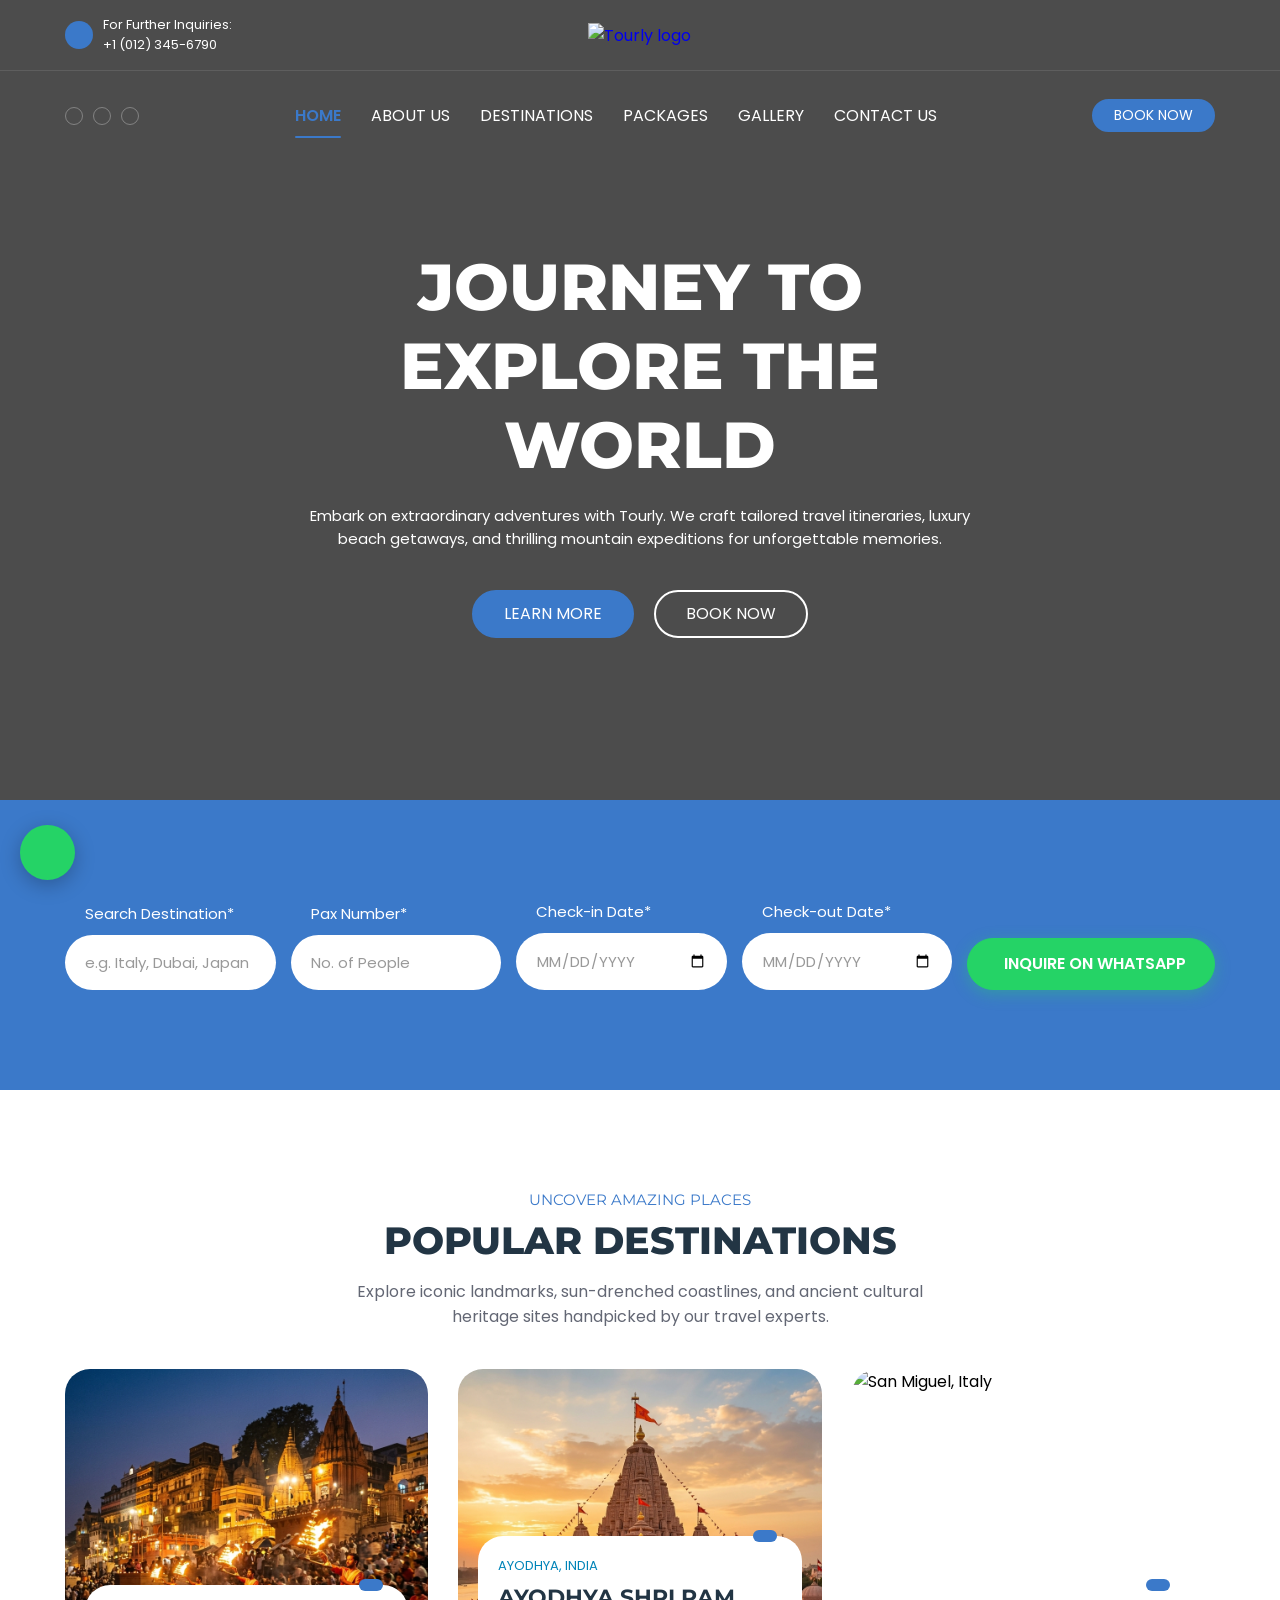
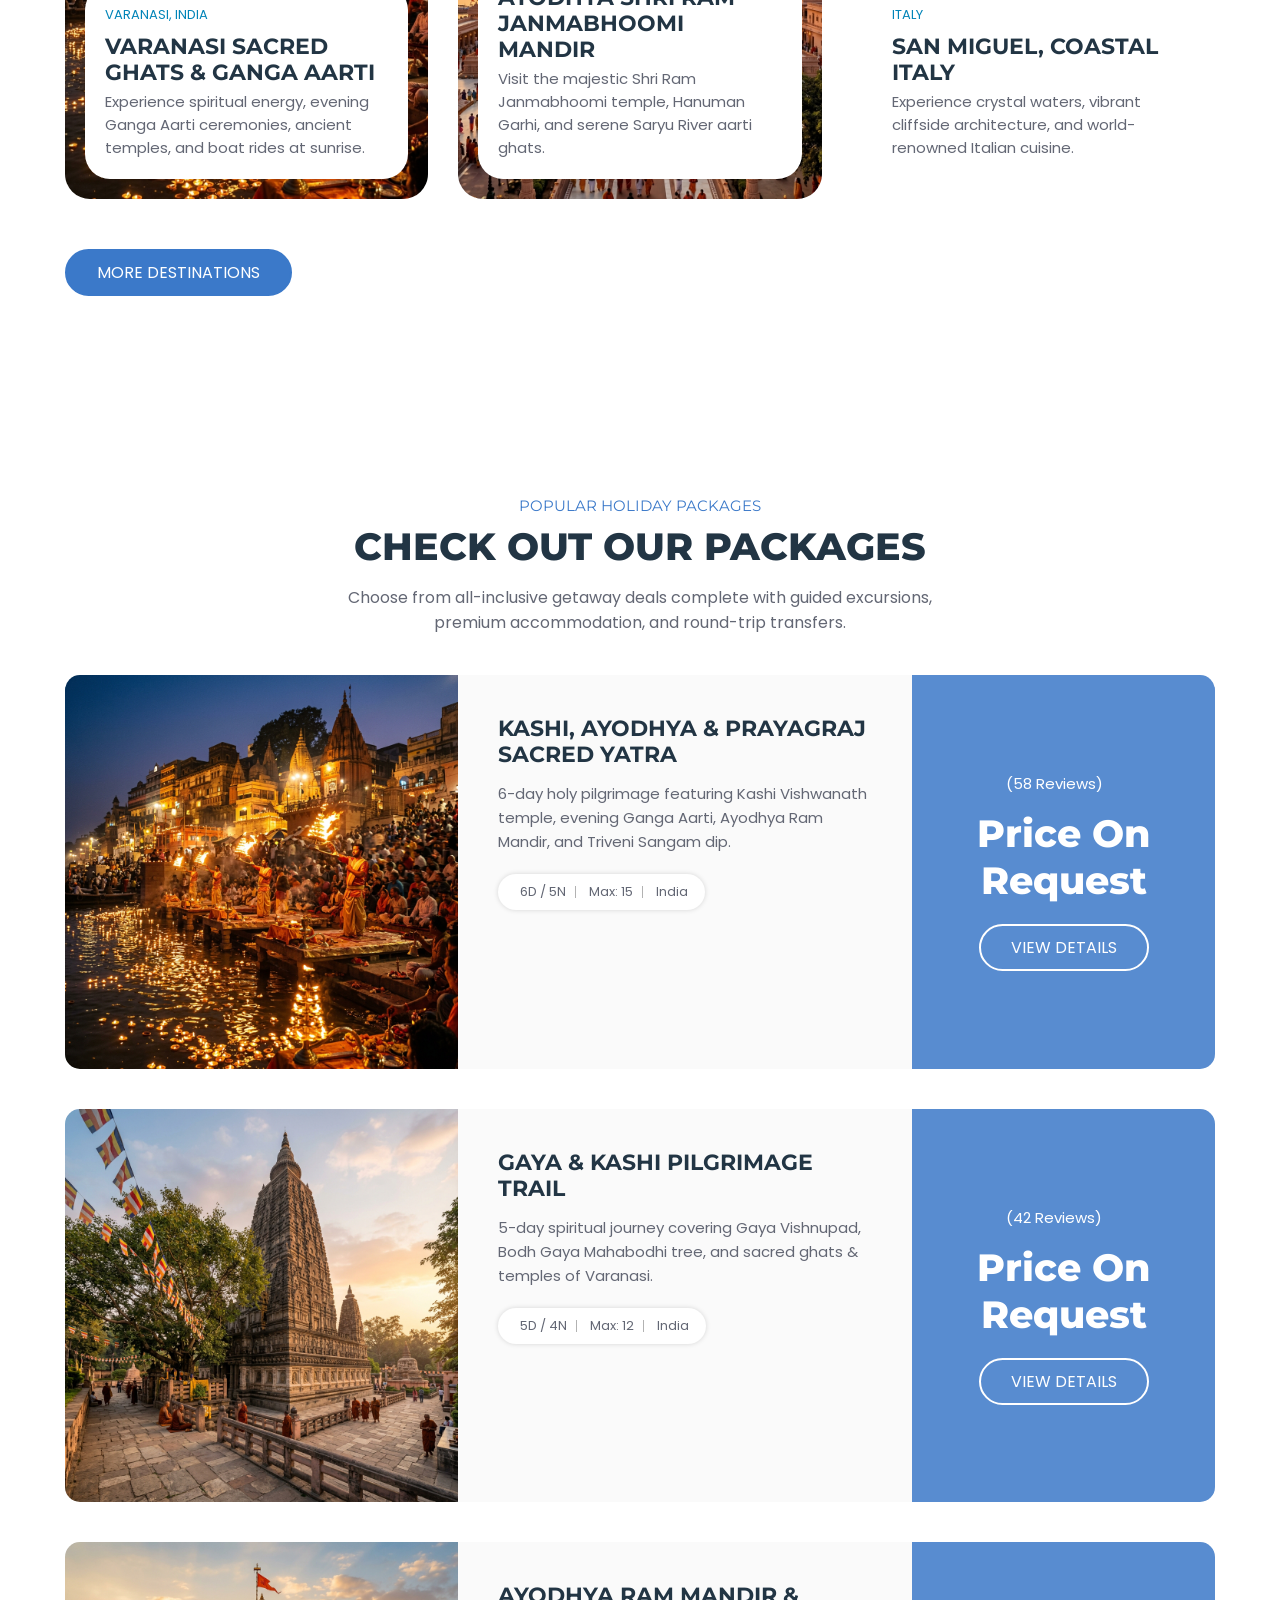
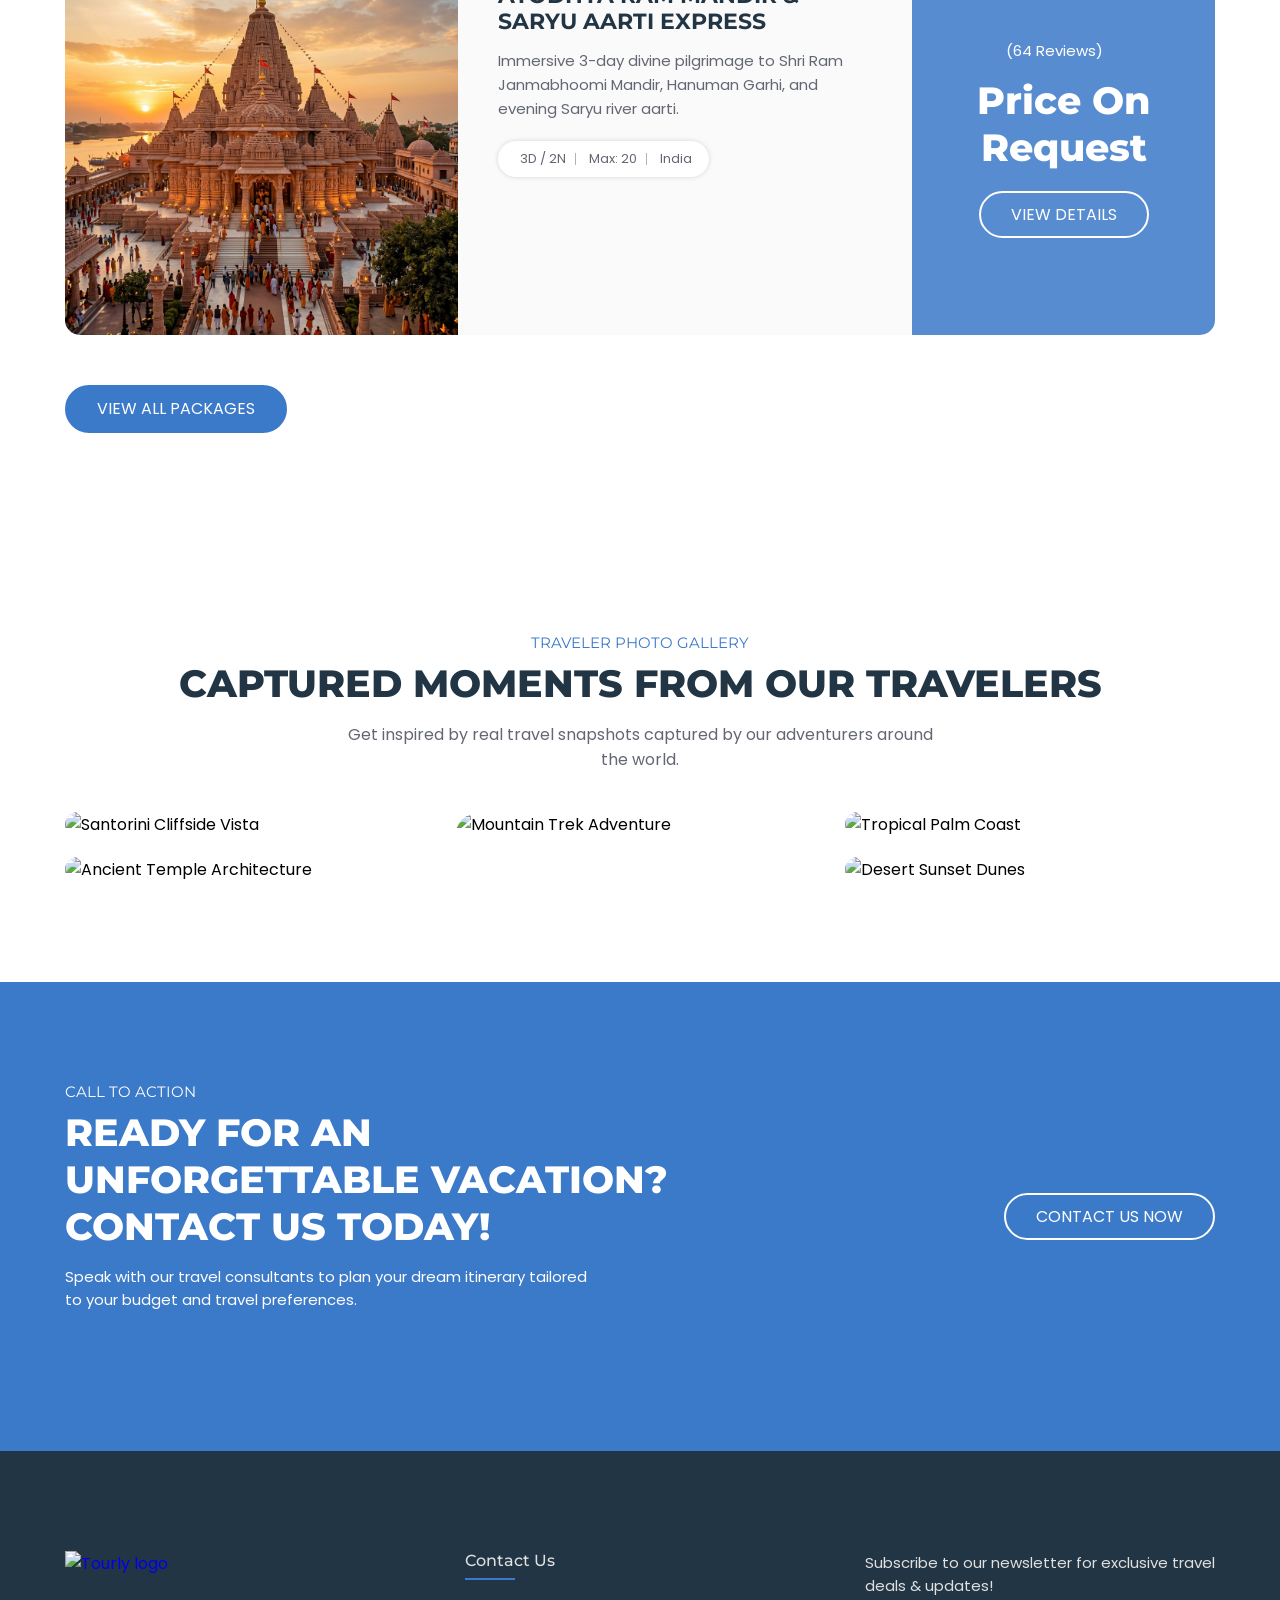
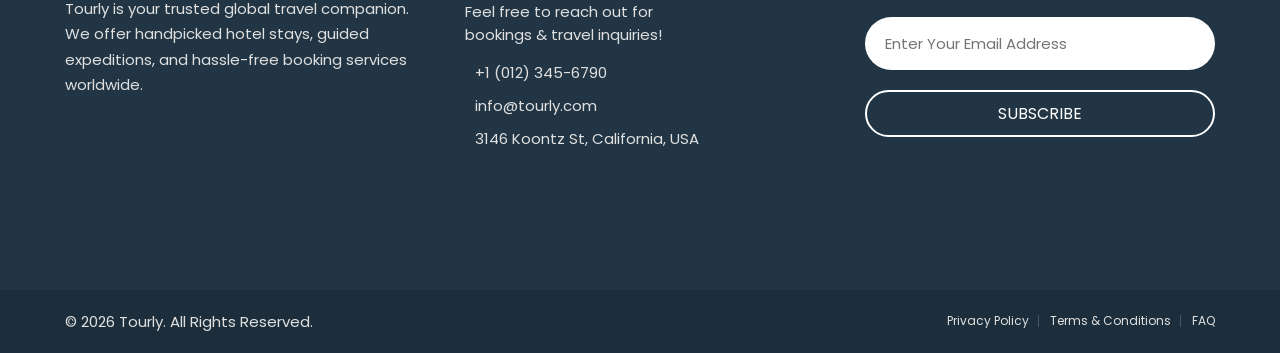
==== index.html @ 23c63a83 "Production ready Tourly web app with Indian spiritual destinations, WhatsApp inquiry routing, and re" ====
<!DOCTYPE html>
<html lang="en">

<head>
  <meta charset="UTF-8">
  <meta http-equiv="X-UA-Compatible" content="IE=edge">
  <meta name="viewport" content="width=device-width, initial-scale=1.0">
  <title>Tourly - World Class Travel Agency & Vacation Packages</title>
  <meta name="description" content="Discover breathtaking travel destinations, customized holiday packages, and unforgettable experiences with Tourly travel agency. Book your dream vacation today!">

  <!-- Favicon -->
  <link rel="shortcut icon" href="./favicon.svg" type="image/svg+xml">

  <!-- Custom CSS -->
  <link rel="stylesheet" href="./assets/css/style.css">

  <!-- Google Fonts -->
  <link rel="preconnect" href="https://fonts.googleapis.com">
  <link rel="preconnect" href="https://fonts.gstatic.com" crossorigin>
  <link href="https://fonts.googleapis.com/css2?family=Montserrat:wght@500;600;700;800&family=Poppins:wght@400;500;600;700&display=swap" rel="stylesheet">
</head>

<body id="top">

  <!-- 
    - #HEADER
  -->
  <header class="header" data-header>

    <div class="overlay" data-overlay></div>

    <div class="header-top">
      <div class="container">

        <a href="tel:+10123456790" class="helpline-box">
          <div class="icon-box">
            <ion-icon name="call-outline"></ion-icon>
          </div>
          <div class="wrapper">
            <p class="helpline-title">For Further Inquiries:</p>
            <p class="helpline-number">+1 (012) 345-6790</p>
          </div>
        </a>

        <a href="index.html" class="logo">
          <img src="./assets/images/logo.svg" alt="Tourly logo">
        </a>

        <div class="header-btn-group">
          <button class="search-btn" aria-label="Search Destinations">
            <ion-icon name="search-outline"></ion-icon>
          </button>

          <button class="nav-open-btn" aria-label="Open Navigation Menu" data-nav-open-btn>
            <ion-icon name="menu-outline"></ion-icon>
          </button>
        </div>

      </div>
    </div>

    <div class="header-bottom">
      <div class="container">

        <ul class="social-list">
          <li>
            <a href="https://facebook.com" target="_blank" rel="noopener" class="social-link" aria-label="Facebook">
              <ion-icon name="logo-facebook"></ion-icon>
            </a>
          </li>
          <li>
            <a href="https://twitter.com" target="_blank" rel="noopener" class="social-link" aria-label="Twitter">
              <ion-icon name="logo-twitter"></ion-icon>
            </a>
          </li>
          <li>
            <a href="https://youtube.com" target="_blank" rel="noopener" class="social-link" aria-label="YouTube">
              <ion-icon name="logo-youtube"></ion-icon>
            </a>
          </li>
        </ul>

        <nav class="navbar" data-navbar>

          <div class="navbar-top">
            <a href="index.html" class="logo">
              <img src="./assets/images/logo-blue.svg" alt="Tourly logo">
            </a>

            <button class="nav-close-btn" aria-label="Close Navigation Menu" data-nav-close-btn>
              <ion-icon name="close-outline"></ion-icon>
            </button>
          </div>

          <ul class="navbar-list">
            <li>
              <a href="index.html" class="navbar-link active" data-nav-link>Home</a>
            </li>
            <li>
              <a href="about.html" class="navbar-link" data-nav-link>About Us</a>
            </li>
            <li>
              <a href="destinations.html" class="navbar-link" data-nav-link>Destinations</a>
            </li>
            <li>
              <a href="packages.html" class="navbar-link" data-nav-link>Packages</a>
            </li>
            <li>
              <a href="gallery.html" class="navbar-link" data-nav-link>Gallery</a>
            </li>
            <li>
              <a href="contact.html" class="navbar-link" data-nav-link>Contact Us</a>
            </li>
          </ul>

        </nav>

        <a href="packages.html" class="btn btn-primary">Book Now</a>

      </div>
    </div>

  </header>

  <main>
    <article>

      <!-- 
        - #HERO
      -->
      <section class="hero" id="home">
        <div class="container">

          <h1 class="h1 hero-title">Journey To Explore The World</h1>

          <p class="hero-text">
            Embark on extraordinary adventures with Tourly. We craft tailored travel itineraries, luxury beach getaways, and thrilling mountain expeditions for unforgettable memories.
          </p>

          <div class="btn-group">
            <a href="about.html" class="btn btn-primary">Learn More</a>
            <a href="packages.html" class="btn btn-secondary">Book Now</a>
          </div>

        </div>
      </section>

      <!-- 
        - #TOUR SEARCH
      -->
      <section class="tour-search">
        <div class="container">

          <form action="#" class="tour-search-form">

            <div class="input-wrapper">
              <label for="destination" class="input-label">Search Destination*</label>
              <input type="text" name="destination" id="destination" required placeholder="e.g. Italy, Dubai, Japan" class="input-field">
            </div>

            <div class="input-wrapper">
              <label for="people" class="input-label">Pax Number*</label>
              <input type="number" name="people" id="people" min="1" max="50" required placeholder="No. of People" class="input-field">
            </div>

            <div class="input-wrapper">
              <label for="checkin" class="input-label">Check-in Date*</label>
              <input type="date" name="checkin" id="checkin" required class="input-field">
            </div>

            <div class="input-wrapper">
              <label for="checkout" class="input-label">Check-out Date*</label>
              <input type="date" name="checkout" id="checkout" required class="input-field">
            </div>

            <button type="submit" class="btn btn-whatsapp"><ion-icon name="logo-whatsapp"></ion-icon> Inquire On WhatsApp</button>

          </form>

        </div>
      </section>

      <!-- 
        - #POPULAR DESTINATIONS
      -->
      <section class="popular" id="destination">
        <div class="container">

          <p class="section-subtitle">Uncover Amazing Places</p>

          <h2 class="h2 section-title">Popular Destinations</h2>

          <p class="section-text">
            Explore iconic landmarks, sun-drenched coastlines, and ancient cultural heritage sites handpicked by our travel experts.
          </p>

          <ul class="popular-list">

            <li>
              <div class="popular-card">
                <figure class="card-img">
                  <img src="./assets/images/varanasi.jpg" alt="Varanasi Sacred Ghats, India" loading="lazy">
                </figure>

                <div class="card-content">
                  <div class="card-rating">
                    <ion-icon name="star"></ion-icon>
                    <ion-icon name="star"></ion-icon>
                    <ion-icon name="star"></ion-icon>
                    <ion-icon name="star"></ion-icon>
                    <ion-icon name="star"></ion-icon>
                  </div>

                  <p class="card-subtitle">
                    <a href="destination-detail.html?id=varanasi">Varanasi, India</a>
                  </p>

                  <h3 class="h3 card-title">
                    <a href="destination-detail.html?id=varanasi">Varanasi Sacred Ghats & Ganga Aarti</a>
                  </h3>

                  <p class="card-text">
                    Experience spiritual energy, evening Ganga Aarti ceremonies, ancient temples, and boat rides at sunrise.
                  </p>
                </div>
              </div>
            </li>

            <li>
              <div class="popular-card">
                <figure class="card-img">
                  <img src="./assets/images/ayodhya.jpg" alt="Shri Ram Mandir, Ayodhya" loading="lazy">
                </figure>

                <div class="card-content">
                  <div class="card-rating">
                    <ion-icon name="star"></ion-icon>
                    <ion-icon name="star"></ion-icon>
                    <ion-icon name="star"></ion-icon>
                    <ion-icon name="star"></ion-icon>
                    <ion-icon name="star"></ion-icon>
                  </div>

                  <p class="card-subtitle">
                    <a href="destination-detail.html?id=ayodhya">Ayodhya, India</a>
                  </p>

                  <h3 class="h3 card-title">
                    <a href="destination-detail.html?id=ayodhya">Ayodhya Shri Ram Janmabhoomi Mandir</a>
                  </h3>

                  <p class="card-text">
                    Visit the majestic Shri Ram Janmabhoomi temple, Hanuman Garhi, and serene Saryu River aarti ghats.
                  </p>
                </div>
              </div>
            </li>

            <li>
              <div class="popular-card">
                <figure class="card-img">
                  <img src="./assets/images/popular-1.jpg" alt="San Miguel, Italy" loading="lazy">
                </figure>

                <div class="card-content">
                  <div class="card-rating">
                    <ion-icon name="star"></ion-icon>
                    <ion-icon name="star"></ion-icon>
                    <ion-icon name="star"></ion-icon>
                    <ion-icon name="star"></ion-icon>
                    <ion-icon name="star"></ion-icon>
                  </div>

                  <p class="card-subtitle">
                    <a href="destination-detail.html?id=san-miguel">Italy</a>
                  </p>

                  <h3 class="h3 card-title">
                    <a href="destination-detail.html?id=san-miguel">San Miguel, Coastal Italy</a>
                  </h3>

                  <p class="card-text">
                    Experience crystal waters, vibrant cliffside architecture, and world-renowned Italian cuisine.
                  </p>
                </div>
              </div>
            </li>

          </ul>

          <a href="destinations.html" class="btn btn-primary">More Destinations</a>

        </div>
      </section>

      <!-- 
        - #PACKAGE
      -->
      <section class="package" id="package">
        <div class="container">

          <p class="section-subtitle">Popular Holiday Packages</p>

          <h2 class="h2 section-title">Check Out Our Packages</h2>

          <p class="section-text">
            Choose from all-inclusive getaway deals complete with guided excursions, premium accommodation, and round-trip transfers.
          </p>

          <ul class="package-list">

            <!-- Spiritual Package 1 -->
            <li>
              <div class="package-card">

                <figure class="card-banner">
                  <img src="./assets/images/varanasi.jpg" alt="Kashi Ayodhya Prayagraj Sacred Yatra" loading="lazy">
                </figure>

                <div class="card-content">
                  <h3 class="h3 card-title"><a href="package-detail.html?id=kashi-ayodhya-yatra" style="color:inherit;">Kashi, Ayodhya & Prayagraj Sacred Yatra</a></h3>

                  <p class="card-text">
                    6-day holy pilgrimage featuring Kashi Vishwanath temple, evening Ganga Aarti, Ayodhya Ram Mandir, and Triveni Sangam dip.
                  </p>

                  <ul class="card-meta-list">
                    <li class="card-meta-item">
                      <div class="meta-box">
                        <ion-icon name="time-outline"></ion-icon>
                        <p class="text">6D / 5N</p>
                      </div>
                    </li>

                    <li class="card-meta-item">
                      <div class="meta-box">
                        <ion-icon name="people-outline"></ion-icon>
                        <p class="text">Max: 15</p>
                      </div>
                    </li>

                    <li class="card-meta-item">
                      <div class="meta-box">
                        <ion-icon name="location-outline"></ion-icon>
                        <p class="text">India</p>
                      </div>
                    </li>
                  </ul>
                </div>

                <div class="card-price">
                  <div class="wrapper">
                    <p class="reviews">(58 Reviews)</p>
                    <div class="card-rating">
                      <ion-icon name="star"></ion-icon>
                      <ion-icon name="star"></ion-icon>
                      <ion-icon name="star"></ion-icon>
                      <ion-icon name="star"></ion-icon>
                      <ion-icon name="star"></ion-icon>
                    </div>
                  </div>

                  <p class="price">
                    Price On Request
                  </p>

                  <a href="package-detail.html?id=kashi-ayodhya-yatra" class="btn btn-secondary">View Details</a>
                </div>

              </div>
            </li>

            <!-- Spiritual Package 2 -->
            <li>
              <div class="package-card">

                <figure class="card-banner">
                  <img src="./assets/images/gaya.jpg" alt="Gaya & Kashi Pilgrimage" loading="lazy">
                </figure>

                <div class="card-content">
                  <h3 class="h3 card-title"><a href="package-detail.html?id=gaya-varanasi-circuit" style="color:inherit;">Gaya & Kashi Pilgrimage Trail</a></h3>

                  <p class="card-text">
                    5-day spiritual journey covering Gaya Vishnupad, Bodh Gaya Mahabodhi tree, and sacred ghats & temples of Varanasi.
                  </p>

                  <ul class="card-meta-list">
                    <li class="card-meta-item">
                      <div class="meta-box">
                        <ion-icon name="time-outline"></ion-icon>
                        <p class="text">5D / 4N</p>
                      </div>
                    </li>

                    <li class="card-meta-item">
                      <div class="meta-box">
                        <ion-icon name="people-outline"></ion-icon>
                        <p class="text">Max: 12</p>
                      </div>
                    </li>

                    <li class="card-meta-item">
                      <div class="meta-box">
                        <ion-icon name="location-outline"></ion-icon>
                        <p class="text">India</p>
                      </div>
                    </li>
                  </ul>
                </div>

                <div class="card-price">
                  <div class="wrapper">
                    <p class="reviews">(42 Reviews)</p>
                    <div class="card-rating">
                      <ion-icon name="star"></ion-icon>
                      <ion-icon name="star"></ion-icon>
                      <ion-icon name="star"></ion-icon>
                      <ion-icon name="star"></ion-icon>
                      <ion-icon name="star"></ion-icon>
                    </div>
                  </div>

                  <p class="price">
                    Price On Request
                  </p>

                  <a href="package-detail.html?id=gaya-varanasi-circuit" class="btn btn-secondary">View Details</a>
                </div>

              </div>
            </li>

            <!-- Spiritual Package 3 -->
            <li>
              <div class="package-card">

                <figure class="card-banner">
                  <img src="./assets/images/ayodhya.jpg" alt="Ayodhya Ram Mandir Express" loading="lazy">
                </figure>

                <div class="card-content">
                  <h3 class="h3 card-title"><a href="package-detail.html?id=ayodhya-darshan" style="color:inherit;">Ayodhya Ram Mandir & Saryu Aarti Express</a></h3>

                  <p class="card-text">
                    Immersive 3-day divine pilgrimage to Shri Ram Janmabhoomi Mandir, Hanuman Garhi, and evening Saryu river aarti.
                  </p>

                  <ul class="card-meta-list">
                    <li class="card-meta-item">
                      <div class="meta-box">
                        <ion-icon name="time-outline"></ion-icon>
                        <p class="text">3D / 2N</p>
                      </div>
                    </li>

                    <li class="card-meta-item">
                      <div class="meta-box">
                        <ion-icon name="people-outline"></ion-icon>
                        <p class="text">Max: 20</p>
                      </div>
                    </li>

                    <li class="card-meta-item">
                      <div class="meta-box">
                        <ion-icon name="location-outline"></ion-icon>
                        <p class="text">India</p>
                      </div>
                    </li>
                  </ul>
                </div>

                <div class="card-price">
                  <div class="wrapper">
                    <p class="reviews">(64 Reviews)</p>
                    <div class="card-rating">
                      <ion-icon name="star"></ion-icon>
                      <ion-icon name="star"></ion-icon>
                      <ion-icon name="star"></ion-icon>
                      <ion-icon name="star"></ion-icon>
                      <ion-icon name="star"></ion-icon>
                    </div>
                  </div>

                  <p class="price">
                    Price On Request
                  </p>

                  <a href="package-detail.html?id=ayodhya-darshan" class="btn btn-secondary">View Details</a>
                </div>

              </div>
            </li>

          </ul>

          <a href="packages.html" class="btn btn-primary">View All Packages</a>

        </div>
      </section>

      <!-- 
        - #GALLERY PREVIEW
      -->
      <section class="gallery" id="gallery">
        <div class="container">

          <p class="section-subtitle">Traveler Photo Gallery</p>

          <h2 class="h2 section-title">Captured Moments From Our Travelers</h2>

          <p class="section-text">
            Get inspired by real travel snapshots captured by our adventurers around the world.
          </p>

          <ul class="gallery-list">
            <li class="gallery-item">
              <figure class="gallery-image">
                <img src="./assets/images/gallery-1.jpg" alt="Santorini Cliffside Vista">
              </figure>
            </li>

            <li class="gallery-item">
              <figure class="gallery-image">
                <img src="./assets/images/gallery-2.jpg" alt="Tropical Palm Coast">
              </figure>
            </li>

            <li class="gallery-item">
              <figure class="gallery-image">
                <img src="./assets/images/gallery-3.jpg" alt="Mountain Trek Adventure">
              </figure>
            </li>

            <li class="gallery-item">
              <figure class="gallery-image">
                <img src="./assets/images/gallery-4.jpg" alt="Ancient Temple Architecture">
              </figure>
            </li>

            <li class="gallery-item">
              <figure class="gallery-image">
                <img src="./assets/images/gallery-5.jpg" alt="Desert Sunset Dunes">
              </figure>
            </li>
          </ul>

        </div>
      </section>

      <!-- 
        - #CTA
      -->
      <section class="cta" id="contact">
        <div class="container">

          <div class="cta-content">
            <p class="section-subtitle">Call To Action</p>

            <h2 class="h2 section-title">Ready For An Unforgettable Vacation? Contact Us Today!</h2>

            <p class="section-text">
              Speak with our travel consultants to plan your dream itinerary tailored to your budget and travel preferences.
            </p>
          </div>

          <a href="contact.html" class="btn btn-secondary">Contact Us Now</a>

        </div>
      </section>

    </article>
  </main>

  <!-- 
    - #FOOTER
  -->
  <footer class="footer">

    <div class="footer-top">
      <div class="container">

        <div class="footer-brand">
          <a href="index.html" class="logo">
            <img src="./assets/images/logo.svg" alt="Tourly logo">
          </a>

          <p class="footer-text">
            Tourly is your trusted global travel companion. We offer handpicked hotel stays, guided expeditions, and hassle-free booking services worldwide.
          </p>
        </div>

        <div class="footer-contact">
          <h4 class="contact-title">Contact Us</h4>

          <p class="contact-text">
            Feel free to reach out for bookings & travel inquiries!
          </p>

          <ul>
            <li class="contact-item">
              <ion-icon name="call-outline"></ion-icon>
              <a href="tel:+10123456790" class="contact-link">+1 (012) 345-6790</a>
            </li>

            <li class="contact-item">
              <ion-icon name="mail-outline"></ion-icon>
              <a href="mailto:info@tourly.com" class="contact-link">info@tourly.com</a>
            </li>

            <li class="contact-item">
              <ion-icon name="location-outline"></ion-icon>
              <address>3146 Koontz St, California, USA</address>
            </li>
          </ul>
        </div>

        <div class="footer-form">
          <p class="form-text">
            Subscribe to our newsletter for exclusive travel deals & updates!
          </p>

          <form action="#" class="form-wrapper">
            <input type="email" name="email" class="input-field" placeholder="Enter Your Email Address" required>
            <button type="submit" class="btn btn-secondary">Subscribe</button>
          </form>
        </div>

      </div>
    </div>

    <div class="footer-bottom">
      <div class="container">

        <p class="copyright">
          &copy; 2026 <a href="index.html">Tourly</a>. All Rights Reserved.
        </p>

        <ul class="footer-bottom-list">
          <li>
            <a href="#" class="footer-bottom-link">Privacy Policy</a>
          </li>
          <li>
            <a href="#" class="footer-bottom-link">Terms & Conditions</a>
          </li>
          <li>
            <a href="contact.html" class="footer-bottom-link">FAQ</a>
          </li>
        </ul>

      </div>
    </div>

  </footer>

  <!-- Search Modal -->
  <div class="search-modal" data-search-modal>
    <div class="search-modal-box">
      <span class="search-modal-close" data-search-close>&times;</span>
      <h3 class="h3" style="color: var(--gunmetal);">Search Destinations & Packages</h3>
      <form action="destinations.html" class="search-modal-form">
        <input type="text" placeholder="Search by city, country, or attraction..." required>
        <button type="submit" class="btn btn-primary">Search</button>
      </form>
    </div>
  </div>

  <!-- Go To Top Button -->
  <a href="#top" class="go-top" data-go-top aria-label="Go to top">
    <ion-icon name="chevron-up-outline"></ion-icon>
  </a>

  <!-- Floating WhatsApp Button -->
  <a href="https://wa.me/10123456790?text=Hello%20Tourly,%20I%20have%20an%20inquiry!" target="_blank" class="whatsapp-float" aria-label="Chat on WhatsApp">
    <ion-icon name="logo-whatsapp"></ion-icon>
  </a>

  <!-- Custom JS -->
  <script src="./assets/js/script.js"></script>

  <!-- Ionicons -->
  <script type="module" src="https://unpkg.com/ionicons@5.5.2/dist/ionicons/ionicons.esm.js"></script>
  <script nomodule src="https://unpkg.com/ionicons@5.5.2/dist/ionicons/ionicons.js"></script>

</body>

</html>
---- assets/css/style.css ----
/*-----------------------------------*\
 * #style.css
\*-----------------------------------*/

/**
 * copyright 2022 codewithsadee
 */





/*-----------------------------------*\
 * #CUSTOM PROPERTY
\*-----------------------------------*/

:root {

  /**
   * colors
   */

  --united-nations-blue: hsl(214, 56%, 58%);
  --bright-navy-blue: hsl(214, 57%, 51%);
  --spanish-gray: hsl(0, 0%, 60%);
  --black-coral: hsl(225, 8%, 42%);
  --oxford-blue: hsl(208, 97%, 12%);
  --yale-blue: hsl(214, 72%, 33%);
  --blue-ncs: hsl(197, 100%, 36%);
  --gunmetal: hsl(206, 34%, 20%);
  --gainsboro: hsl(0, 0%, 88%);
  --cultured: hsl(0, 0%, 98%);
  --white: hsl(0, 0%, 100%);
  --black: hsl(0, 0%, 0%);
  --onyx: hsl(0, 0%, 25%);
  --jet: hsl(0, 0%, 20%);

  /**
   * typography
   */

  --ff-poppins: "Poppins", sans-serif;
  --ff-montserrat: "Montserrat", sans-serif;

  --fs-1: calc(20px + 3.5vw);
  --fs-2: calc(18px + 1.6vw);
  --fs-3: calc(16px + 0.45vw);
  --fs-4: 15px;
  --fs-5: 14px;
  --fs-6: 13px;
  --fs-7: 12px;
  --fs-8: 11px;

  --fw-500: 500;
  --fw-600: 600;
  --fw-700: 700;
  --fw-800: 800;

  /**
   * transition
   */

  --transition: 0.25s ease-in-out;

  /**
   * spacing
   */

  --section-padding: 60px;

  /**
   * border-radius
   */

  --radius-15: 15px;
  --radius-25: 25px;

}





/*-----------------------------------*\
 * #RESET
\*-----------------------------------*/

*, *::before, *::after {
  margin: 0;
  padding: 0;
  box-sizing: border-box;
}

li { list-style: none; }

a { text-decoration: none; }

a,
img,
span,
input,
label,
button,
ion-icon { display: block; }

input,
button {
  background: none;
  border: none;
  font: inherit;
}

button { cursor: pointer; }

input { width: 100%; }

ion-icon { pointer-events: none; }

html {
  font-family: var(--ff-poppins);
  scroll-behavior: smooth;
}

body { background: var(--white); }





/*-----------------------------------*\
 * #REUSED STYLE
\*-----------------------------------*/

.container { padding-inline: 15px; }

.btn {
  color: var(--white);
  text-transform: uppercase;
  font-size: var(--fs-5);
  border-radius: 100px;
  padding: var(--padding, 10px 22px);
  border: var(--border-width, 2px) solid transparent;
  transition: var(--transition);
  display: inline-flex;
  align-items: center;
  justify-content: center;
  gap: 8px;
  white-space: nowrap;
  text-align: center;
  line-height: 1.2;
}

.btn ion-icon {
  font-size: 1.25em;
  flex-shrink: 0;
}

.btn-primary {
  background: var(--bright-navy-blue);
  border-color: var(--bright-navy-blue);
}

.btn-primary:is(:hover, :focus) {
  background: var(--yale-blue);
  border-color: var(--yale-blue);
}

.btn-secondary { border-color: var(--white); }

.btn-secondary:is(:hover, :focus) { background: hsla(0, 0%, 100%, 0.1); }

.h1,
.h2,
.h3 {
  font-weight: var(--fw-800);
  font-family: var(--ff-montserrat);
  text-transform: uppercase;
}

.h1 {
  color: var(--white);
  font-size: var(--fs-1);
}

.h2,
.h3 { color: var(--gunmetal); }

.h2 { font-size: var(--fs-2); }

.h3 {
  font-size: var(--fs-3);
  font-weight: var(--fw-700);
}

.section-subtitle {
  color: var(--bright-navy-blue);
  font-size: var(--fs-5);
  text-transform: uppercase;
  font-family: var(--ff-montserrat);
  margin-bottom: 8px;
}

.section-title { margin-bottom: 15px; }

.section-text {
  color: var(--black-coral);
  margin-bottom: 30px;
}

.card-text {
  color: var(--black-coral);
  font-size: var(--fs-5);
}





/*-----------------------------------*\
 * #HEADER
\*-----------------------------------*/

.header {
  position: absolute;
  top: 0;
  left: 0;
  width: 100%;
  padding-top: 61px;
  z-index: 4;
}

.header-top {
  position: absolute;
  top: 0;
  left: 0;
  width: 100%;
  transition: var(--transition);
  border-bottom: 1px solid hsla(0, 0%, 100%, 0.1);
  padding-block: 15px;
  z-index: 1;
}

.header.active .header-top {
  position: fixed;
  background: var(--gunmetal);
}

.header-top .container {
  display: grid;
  grid-template-columns: repeat(3, 1fr);
  justify-items: flex-start;
  align-items: center;
}

.helpline-box .wrapper { display: none; }

.helpline-box .icon-box {
  background: var(--bright-navy-blue);
  padding: 6px;
  border-radius: 50%;
  color: var(--white);
}

.helpline-box .icon-box ion-icon { --ionicon-stroke-width: 40px; }

.header-top .logo { margin-inline: auto; }

.header-top .logo img { max-width: 100px; }

.header-btn-group {
  justify-self: flex-end;
  display: flex;
  align-items: center;
  gap: 10px;
  color: var(--white);
}

.search-btn,
.nav-open-btn {
  font-size: 30px;
  color: inherit;
}

.search-btn { font-size: 20px; }

.header-bottom { border-bottom: 1px solid hsla(0, 0%, 100%, 0.1); }

.header-bottom .container {
  display: flex;
  justify-content: space-between;
  align-items: center;
  padding-block: 15px;
}

.social-list {
  display: flex;
  align-items: center;
  gap: 5px;
}

.social-link {
  color: var(--white);
  padding: 8px;
  border: 1px solid hsla(0, 0%, 100%, 0.3);
  border-radius: 50%;
  font-size: 15px;
  transition: var(--transition);
}

.social-link:is(:hover, :focus) { background: hsla(0, 0%, 100%, 0.2); }

.header .btn { --padding: 4px 20px; }

.header .navbar {
  position: fixed;
  top: 0;
  right: -300px;
  width: 100%;
  max-width: 300px;
  height: 100%;
  background: var(--white);
  visibility: hidden;
  pointer-events: none;
  transition: 0.15s ease-in;
  z-index: 3;
}

.navbar.active {
  right: 0;
  visibility: visible;
  pointer-events: all;
  transition: 0.25s ease-out;
}

.navbar-top {
  display: flex;
  justify-content: space-between;
  align-items: center;
  padding: 40px 15px;
}

.navbar-top .logo img { width: 150px; }

.nav-close-btn {
  font-size: 20px;
  color: var(--bright-navy-blue);
}

.nav-close-btn ion-icon { --ionicon-stroke-width: 80px; }

.navbar-list { border-top: 1px solid hsla(0, 0%, 0%, 0.1); }

.navbar-list li { border-bottom: 1px solid hsla(0, 0%, 0%, 0.1); }

.navbar-link {
  padding: 15px 20px;
  color: var(--jet);
  font-weight: var(--fw-500);
  font-size: var(--fs-4);
  transition: var(--transition);
  text-transform: capitalize;
}

.navbar-link:is(:hover, :focus) { color: var(--bright-navy-blue); }

.overlay {
  position: fixed;
  inset: 0;
  background: var(--black);
  opacity: 0;
  pointer-events: none;
  z-index: 2;
  transition: var(--transition);
}

.overlay.active {
  opacity: 0.7;
  pointer-events: all;
}





/*-----------------------------------*\
 * #HERO
\*-----------------------------------*/

.hero {
  background-image: url("../images/hero-banner.jpg");
  background-repeat: no-repeat;
  background-size: cover;
  background-position: center;
  background-color: hsla(0, 0%, 0%, 0.7);
  background-blend-mode: overlay;
  display: grid;
  place-items: center;
  min-height: 600px;
  text-align: center;
  padding-top: 125px;
}

.hero-title { margin-bottom: 20px; }

.hero-text {
  color: var(--white);
  font-size: var(--fs-5);
  margin-bottom: 40px;
}

.btn-group {
  display: flex;
  flex-wrap: wrap;
  justify-content: center;
  align-items: center;
  gap: 10px;
}





/*-----------------------------------*\
 * #TOUR SEARCH
\*-----------------------------------*/

.tour-search {
  background: var(--bright-navy-blue);
  padding-block: var(--section-padding);
}

.tour-search-form .input-label {
  color: var(--white);
  font-size: var(--fs-4);
  margin-left: 20px;
  margin-bottom: 10px;
}

.tour-search-form .input-field {
  background: var(--white);
  padding: 10px 15px;
  font-size: var(--fs-5);
  border-radius: 50px;
}

.tour-search-form .input-field::placeholder { color: var(--spanish-gray); }

.tour-search-form .input-field::-webkit-datetime-edit {
  color: var(--spanish-gray);
  text-transform: uppercase;
}

.tour-search-form .input-wrapper { margin-bottom: 15px; }

.tour-search .btn {
  width: 100%;
  --border-width: 1px;
  font-weight: var(--fw-600);
  margin-top: 25px;
  height: 50px;
  white-space: nowrap;
}





/*-----------------------------------*\
 * #POPULAR
\*-----------------------------------*/

.popular { padding-block: var(--section-padding); }

.popular-list,
.popular-list > li:not(:last-child) { margin-bottom: 30px; }

.popular-card {
  position: relative;
  overflow: hidden;
  border-radius: var(--radius-25);
  height: 430px;
}

.popular-card .card-img { height: 100%; }

.popular-card .card-img img {
  width: 100%;
  height: 100%;
  object-fit: cover;
}

.popular-card .card-content {
  position: absolute;
  bottom: 20px;
  left: 20px;
  right: 20px;
  background: var(--white);
  border-radius: var(--radius-25);
  padding: 20px;
}


.popular-card .card-rating {
  background: var(--bright-navy-blue);
  color: var(--white);
  position: absolute;
  top: 0;
  right: 25px;
  display: flex;
  align-items: center;
  gap: 1px;
  transform: translateY(-50%);
  padding: 6px 10px;
  border-radius: 20px;
  font-size: 14px;
}

.popular-card .card-subtitle {
  color: var(--blue-ncs);
  font-size: var(--fs-6);
  text-transform: uppercase;
  margin-bottom: 8px;
}

.popular-card .card-title { margin-bottom: 5px; }

.popular-card :is(.card-subtitle, .card-title) > a { color: inherit; }

.popular .btn { margin-inline: auto; }





/*-----------------------------------*\
 * #PACKAGE
\*-----------------------------------*/

.package { padding-block: var(--section-padding); }

.package-list { margin-bottom: 40px; }

.package-list > li:not(:last-child) { margin-bottom: 30px; }

.package-card {
  background: var(--cultured);
  overflow: hidden;
  border-radius: 15px;
}

.package-card .card-banner { height: 250px; }

.package-card .card-banner img {
  width: 100%;
  height: 100%;
  object-fit: cover;
}

.package-card .card-content { padding: 30px 20px; }

.package-card .card-title { margin-bottom: 15px; }

.package-card .card-text {
  line-height: 1.6;
  margin-bottom: 20px;
}

.card-meta-list {
  background: var(--white);
  max-width: max-content;
  display: flex;
  flex-wrap: wrap;
  justify-content: center;
  align-items: center;
  padding: 8px;
  box-shadow: 0 0 5px hsla(0, 0%, 0%, 0.15);
  border-radius: 50px;
}

.card-meta-item { position: relative; }

.card-meta-item:not(:last-child)::after {
  content: "";
  position: absolute;
  top: 4px;
  right: -1px;
  bottom: 4px;
  width: 1px;
  background: hsla(0, 0%, 0%, 0.3);
}

.meta-box {
  display: flex;
  justify-content: center;
  align-items: center;
  gap: 5px;
  padding-inline: 9px;
  color: var(--black-coral);
  font-size: var(--fs-8);
}

.meta-box > ion-icon {
  color: var(--bright-navy-blue);
  font-size: 13px;
}

.package-card .card-price {
  background: var(--united-nations-blue);
  color: var(--white);
  padding: 25px 20px;
  text-align: center;
}

.package-card .card-price .wrapper {
  display: flex;
  flex-wrap: wrap;
  justify-content: center;
  align-items: center;
  gap: 5px 15px;
  margin-bottom: 10px;
}

.package-card .card-price .reviews { font-size: var(--fs-5); }

.package-card .card-rating {
  display: flex;
  justify-content: center;
  align-items: center;
  gap: 1px;
  font-size: 14px;
}

.package-card .card-rating ion-icon:last-child { color: hsl(0, 0%, 80%); }

.package-card .price {
  font-size: var(--fs-2);
  font-family: var(--ff-montserrat);
  font-weight: var(--fw-800);
  margin-bottom: 20px;
}

.package-card .price span {
  font-size: var(--fs-7);
  font-weight: initial;
}

.package .btn { margin-inline: auto; }





/*-----------------------------------*\
 * #GALLERY
\*-----------------------------------*/

.gallery { padding-block: var(--section-padding); }

.gallery-list {
  display: grid;
  grid-template-columns: 1fr 1fr;
  gap: 10px;
}

.gallery-image {
  width: 100%;
  height: 100%;
  border-radius: var(--radius-15);
  overflow: hidden;
}

.gallery-item:nth-child(3) { grid-area: 1 / 2 / 3 / 3; }

.gallery-image img {
  width: 100%;
  height: 100%;
  object-fit: cover;
}





/*-----------------------------------*\
 * #CTA
\*-----------------------------------*/

.cta {
  background: var(--bright-navy-blue);
  padding-block: var(--section-padding);
}

.cta :is(.section-subtitle, .section-title, .section-text) { color: var(--white); }

.cta .section-text { font-size: var(--fs-5); }





/*-----------------------------------*\
 * #FOOTER
\*-----------------------------------*/

.footer-top {
  background: var(--gunmetal);
  padding-block: var(--section-padding);
  color: var(--gainsboro);
}

.footer-brand { margin-bottom: 30px; }

.footer-brand img { width: 180px; }

.footer-brand .logo { margin-bottom: 20px; }

.footer-text {
  font-size: var(--fs-5);
  line-height: 1.7;
}

.footer-contact { margin-bottom: 30px; }

.contact-title {
  position: relative;
  font-family: var(--ff-montserrat);
  font-weight: var(--fw-500);
  margin-bottom: 30px;
}

.contact-title::after {
  content: "";
  position: absolute;
  bottom: -10px;
  left: 0;
  width: 50px;
  height: 2px;
  background: var(--bright-navy-blue);
}

.contact-text {
  font-size: var(--fs-5);
  margin-bottom: 15px;
  max-width: 200px;
}

.contact-item {
  display: flex;
  justify-content: flex-start;
  align-items: center;
  gap: 10px;
  margin-bottom: 10px;
}

.contact-item ion-icon { --ionicon-stroke-width: 40px; }

.contact-link,
address {
  font-style: normal;
  color: var(--gainsboro);
  font-size: var(--fs-5);
}

.contact-link:is(:hover, :focus) { color: var(--white); }

.form-text {
  font-size: var(--fs-5);
  margin-bottom: 20px;
}

.footer-form .input-field {
  background: var(--white);
  font-size: var(--fs-5);
  padding: 15px 20px;
  border-radius: 100px;
  margin-bottom: 10px;
}

.footer-form .btn { width: 100%; }

.footer-bottom {
  --gunmetal: hsl(205, 36%, 17%);
  background: var(--gunmetal);
  padding-block: 20px;
  text-align: center;
}

.copyright {
  color: var(--gainsboro);
  font-size: var(--fs-5);
  margin-bottom: 10px;
}

.copyright a {
  color: inherit;
  display: inline-block;
}

.copyright a:is(:hover, :focus) { color: var(--white); }

.footer-bottom-list {
  display: flex;
  align-items: center;
  justify-content: center;
  gap: 21px;
}

.footer-bottom-list > li { position: relative; }

.footer-bottom-list > li:not(:last-child)::after {
  content: "";
  position: absolute;
  top: 3px;
  right: -10px;
  bottom: 3px;
  width: 1px;
  background: hsla(0, 0%, 100%, 0.2);
}

.footer-bottom-link {
  color: var(--gainsboro);
  font-size: var(--fs-7);
  transition: var(--transition);
}

.footer-bottom-link:is(:hover, :focus) { color: var(--white); }





/*-----------------------------------*\
 * #GO TO TOP
\*-----------------------------------*/

.go-top {
  position: fixed;
  bottom: 15px;
  right: 15px;
  width: 35px;
  height: 35px;
  background: var(--bright-navy-blue);
  color: var(--white);
  display: grid;
  place-items: center;
  font-size: 18px;
  border-radius: 6px;
  box-shadow: 0 1px 3px hsla(0, 0%, 0%, 0.5);
  opacity: 0;
  transform: translateY(10px);
  visibility: hidden;
  transition: var(--transition);
}

.go-top.active {
  opacity: 0.8;
  transform: translateY(0);
  visibility: visible;
}

.go-top:is(:hover, :focus) { opacity: 1; }





/*-----------------------------------*\
 * #MEDIA QUERIES
\*-----------------------------------*/

/**
 * responsive for larger than 580px screen
 */

@media (min-width: 580px) {

  /**
   * REUSED STYLE
   */

  .container {
    max-width: 580px;
    margin-inline: auto;
  }

  .btn {
    --fs-5: 16px;
    --padding: 12px 30px;
  }

  section:not(.cta) :is(.section-subtitle, .section-title, .section-text) {
    text-align: center;
  }

  .section-text { margin-bottom: 40px; }

  .card-text { --fs-5: 15px; }



  /**
   * HEADER
   */

  .header { padding-top: 83px; }

  .helpline-box .icon-box { padding: 14px; }

  .header-top .logo img { max-width: unset; }

  .search-btn { font-size: 30px; }

  .nav-open-btn { font-size: 40px; }

  .header .btn {
    --fs-5: 14px;
    --padding: 6px 20px;
  }



  /**
   * HERO
   */

  .hero {
    min-height: 800px;
    padding-top: 85px;
  }

  .hero-text { --fs-5: 15px; }

  .btn-group { gap: 20px; }



  /**
   * TOUR SEARCH
   */

  .tour-search-form {
    display: grid;
    grid-template-columns: 1fr 1fr;
    align-items: flex-end;
    gap: 15px;
  }

  .tour-search-form .input-wrapper { margin-bottom: 0; }

  .tour-search-form .input-field { padding: 16px 20px; }

  .tour-search .btn {
    grid-column: span 2;
    margin-top: 20px;
  }



  /**
   * POPULAR
   */

  .popular-card .card-content { right: auto; }



  /**
   * FOOTER
   */

  .footer .container {
    display: grid;
    grid-template-columns: 1fr 1fr;
    gap: 30px;
  }

  .footer-form { grid-column: span 2; }

  .footer-bottom { text-align: left; }

  .copyright { margin-bottom: 0; }

  .footer-bottom-list { justify-content: flex-end; }

}





/**
 * responsive for larger than 768px screen
 */

@media (min-width: 768px) {

  /**
   * CUSTOM PROPERTY
   */

  :root {

    /**
     * typography
     */

    --fs-5: 15px;

  }



  /**
   * REUSED STYLE
   */

  .container { max-width: 800px; }

  .section-text {
    max-width: 60ch;
    margin-inline: auto;
  }



  /**
   * HEADER
   */

  .helpline-box {
    display: flex;
    justify-content: flex-start;
    align-items: center;
    gap: 10px;
  }

  .helpline-box .wrapper {
    display: block;
    color: var(--white);
    font-size: var(--fs-6);
  }

  .social-list { gap: 10px; }



  /**
   * POPULAR
   */

  .popular-list {
    display: grid;
    grid-template-columns: 1fr 1fr;
    gap: 30px;
    margin-bottom: 50px;
  }

  .popular-list > li:not(:last-child) { margin-bottom: 0; }

  .popular-card .card-content { right: 20px; }



  /**
   * PACKAGE
   */

  .package-list { margin-bottom: 50px; }

  .package-list > li:not(:last-child) { margin-bottom: 40px; }

  .package-card {
    display: grid;
    grid-template-columns: 1.3fr 1.5fr 1fr;
  }

  .package-card .card-banner { height: 100%; }

  .package-card .card-content { padding: 40px; }

  .package-card .card-price {
    display: grid;
    place-content: center;
  }

  .package-card .card-price .wrapper { margin-bottom: 15px; }



  /**
   * GALLERY
   */

  .gallery { padding-bottom: calc(var(--section-padding * 2)); }

  .gallery-list {
    grid-template-columns: repeat(3, 1fr);
    gap: 20px;
  }

  .gallery-image { border-radius: var(--radius-25); }



  /**
   * CTA
   */

  .cta .container {
    display: flex;
    justify-content: space-between;
    align-items: center;
  }

  .cta-content { width: calc(100% - 225px); }

  .cta .section-text { margin-inline: 0; }



  /**
   * FOOTER
   */

  .form-wrapper {
    display: flex;
    justify-content: flex-start;
    align-items: center;
    gap: 20px;
  }

  .footer-form .input-field { margin-bottom: 0; }

  .footer-form .btn { width: max-content; }

}





/**
 * responsive for larger than 992px screen
 */

@media (min-width: 992px) {

  /**
   * REUSED STYLE
   */

  .container { max-width: 1050px; }



  /**
   * HEADER
   */

  .header.active .header-top {
    position: unset;
    background: unset;
  }

  .nav-open-btn,
  .navbar-top { display: none; }

  .header-bottom { border-bottom: none; }

  .header.active .header-bottom {
    position: fixed;
    top: 0;
    left: 0;
    width: 100%;
    background: var(--white);
    color: var(--onyx);
    box-shadow: 0 2px 5px hsla(0, 0%, 0%, 0.08);
    transition: var(--transition);
  }

  .header-bottom .container { padding-block: 0; }

  .header .navbar { all: unset; }

  .navbar-list {
    border-top: none;
    display: flex;
    justify-content: center;
    align-items: center;
  }

  .navbar-list li { border-bottom: none; }

  .navbar-link {
    color: var(--white);
    --fs-4: 16px;
    font-weight: unset;
    text-transform: uppercase;
    padding: 20px 15px;
  }

  .header.active .navbar-link { color: var(--onyx); }

  .header.active .navbar-link:is(:hover, :focus) { color: var(--bright-navy-blue); }

  .header.active .social-link {
    color: var(--onyx);
    border-color: hsla(0, 0%, 0%, 0.15);
  }

  .overlay { display: none; }



  /**
   * HERO
   */

  .hero .container { max-width: 740px; }



  /**
   * TOUR SEARCH
   */

  .tour-search-form {
    grid-template-columns: repeat(4, 1fr) auto;
    align-items: flex-end;
  }

  .tour-search .btn {
    --padding: 0 28px;
    grid-column: unset;
    margin-top: 0;
    height: 52px;
    white-space: nowrap;
  }



  /**
   * POPULAR
   */

  .popular-list { grid-template-columns: repeat(3, 1fr); }



  /**
   * PACKAGE
   */

  .meta-box { --fs-8: 13px; }

  .meta-box > ion-icon { font-size: 15px; }



  /**
   * CTA 
   */

  .cta .section-title { max-width: 25ch; }



  /**
   * FOOTER
   */

  .footer-top .container {
    grid-template-columns: repeat(3, 1fr);
    gap: 50px;
  }

  .footer-form { grid-column: unset; }

  .form-wrapper { flex-direction: column; }

  .footer-form .btn { width: 100%; }

}





/**
 * responsive for larger than 1200px screen
 */

@media (min-width: 1200px) {

  /**
   * CUSTOM PROPERTY
   */

  :root {

    /**
     * spacing
     */

    --section-padding: 100px;

  }



  /**
   * REUSED STYLE
   */

  .container { max-width: 1180px; }

}

/*-----------------------------------*\
 * #INNER PAGES & UI EXTENSIONS
\*-----------------------------------*/

.navbar-link.active {
  color: var(--bright-navy-blue) !important;
  font-weight: var(--fw-600);
  position: relative;
}

.navbar-link.active::after {
  content: "";
  position: absolute;
  bottom: 10px;
  left: 15px;
  right: 15px;
  height: 2px;
  background: var(--bright-navy-blue);
  border-radius: 2px;
}

/* Page Hero Banner for Inner Pages */
.page-hero {
  background-image: url("../images/hero-banner.jpg");
  background-repeat: no-repeat;
  background-size: cover;
  background-position: center;
  background-color: hsla(206, 34%, 20%, 0.85);
  background-blend-mode: overlay;
  text-align: center;
  padding-top: 140px;
  padding-bottom: 70px;
  color: var(--white);
}

.page-hero .hero-title {
  font-size: clamp(28px, 4vw, 48px);
  margin-bottom: 15px;
}

.breadcrumb-list {
  display: flex;
  justify-content: center;
  align-items: center;
  gap: 10px;
  font-size: var(--fs-5);
  color: var(--gainsboro);
}

.breadcrumb-link {
  color: var(--white);
  transition: var(--transition);
}

.breadcrumb-link:hover {
  color: var(--united-nations-blue);
}

.breadcrumb-item.active {
  color: var(--united-nations-blue);
  font-weight: var(--fw-600);
}

/* Filter Tab Buttons */
.filter-btn-group {
  display: flex;
  flex-wrap: wrap;
  justify-content: center;
  gap: 12px;
  margin-bottom: 40px;
}

.filter-btn {
  padding: 10px 24px;
  border-radius: 50px;
  background: var(--cultured);
  color: var(--onyx);
  font-weight: var(--fw-600);
  font-size: var(--fs-5);
  border: 1px solid var(--gainsboro);
  transition: var(--transition);
  cursor: pointer;
}

.filter-btn:hover,
.filter-btn.active {
  background: var(--bright-navy-blue);
  color: var(--white);
  border-color: var(--bright-navy-blue);
  box-shadow: 0 4px 12px hsla(214, 57%, 51%, 0.3);
}

/* Feature & Values Grid */
.values-grid,
.stats-grid,
.team-grid {
  display: grid;
  grid-template-columns: repeat(auto-fit, minmax(260px, 1fr));
  gap: 30px;
  margin-top: 40px;
}

.value-card,
.stat-card,
.team-card {
  background: var(--white);
  padding: 30px 24px;
  border-radius: var(--radius-15);
  box-shadow: 0 5px 20px hsla(0, 0%, 0%, 0.06);
  transition: var(--transition);
  text-align: center;
  border: 1px solid hsla(0, 0%, 0%, 0.05);
}

.value-card:hover,
.stat-card:hover,
.team-card:hover {
  transform: translateY(-8px);
  box-shadow: 0 12px 30px hsla(0, 0%, 0%, 0.12);
}

.value-card .card-icon,
.stat-card .card-icon {
  width: 60px;
  height: 60px;
  background: hsla(214, 57%, 51%, 0.1);
  color: var(--bright-navy-blue);
  font-size: 30px;
  display: grid;
  place-items: center;
  border-radius: 50%;
  margin-inline: auto;
  margin-bottom: 20px;
}

.stat-card .stat-number {
  font-size: 38px;
  font-family: var(--ff-montserrat);
  font-weight: var(--fw-800);
  color: var(--bright-navy-blue);
  margin-bottom: 5px;
}

.stat-card .stat-label {
  color: var(--black-coral);
  font-weight: var(--fw-500);
  font-size: var(--fs-4);
}

.team-card .team-img {
  width: 130px;
  height: 130px;
  border-radius: 50%;
  object-fit: cover;
  margin-inline: auto;
  margin-bottom: 20px;
  border: 4px solid var(--united-nations-blue);
}

.team-card .team-name {
  font-size: var(--fs-3);
  color: var(--gunmetal);
  margin-bottom: 5px;
}

.team-card .team-role {
  color: var(--bright-navy-blue);
  font-size: var(--fs-5);
  font-weight: var(--fw-600);
  margin-bottom: 12px;
}

/* Contact Page Layout */
.contact-wrapper {
  display: grid;
  grid-template-columns: 1fr;
  gap: 40px;
  margin-top: 40px;
}

@media (min-width: 992px) {
  .contact-wrapper {
    grid-template-columns: 1fr 1.5fr;
  }
}

.contact-info-card {
  background: var(--gunmetal);
  color: var(--white);
  padding: 40px 30px;
  border-radius: var(--radius-25);
  box-shadow: 0 10px 30px hsla(0, 0%, 0%, 0.15);
}

.contact-info-card .info-title {
  color: var(--white);
  font-size: 24px;
  margin-bottom: 15px;
  font-family: var(--ff-montserrat);
}

.contact-info-card .info-text {
  color: var(--gainsboro);
  margin-bottom: 30px;
  line-height: 1.6;
}

.contact-info-list {
  display: flex;
  flex-direction: column;
  gap: 25px;
}

.contact-info-item {
  display: flex;
  align-items: flex-start;
  gap: 15px;
}

.contact-info-item .item-icon {
  background: var(--bright-navy-blue);
  color: var(--white);
  font-size: 20px;
  padding: 12px;
  border-radius: 50%;
  flex-shrink: 0;
}

.contact-info-item .item-title {
  color: var(--white);
  font-weight: var(--fw-600);
  margin-bottom: 3px;
}

.contact-info-item .item-value {
  color: var(--gainsboro);
  font-size: var(--fs-5);
}

.contact-form-box {
  background: var(--white);
  padding: 40px 30px;
  border-radius: var(--radius-25);
  box-shadow: 0 10px 30px hsla(0, 0%, 0%, 0.08);
  border: 1px solid hsla(0, 0%, 0%, 0.05);
}

.form-grid {
  display: grid;
  grid-template-columns: 1fr;
  gap: 20px;
}

@media (min-width: 580px) {
  .form-grid {
    grid-template-columns: 1fr 1fr;
  }
  .form-grid .full-width {
    grid-column: span 2;
  }
}

.contact-form-box .input-label {
  display: block;
  font-weight: var(--fw-600);
  color: var(--gunmetal);
  margin-bottom: 8px;
  font-size: var(--fs-5);
}

.contact-form-box .input-field,
.contact-form-box textarea {
  width: 100%;
  padding: 14px 20px;
  background: var(--cultured);
  border: 1px solid var(--gainsboro);
  border-radius: var(--radius-15);
  font-family: inherit;
  font-size: var(--fs-5);
  color: var(--onyx);
  transition: var(--transition);
}

.contact-form-box textarea {
  resize: vertical;
  min-height: 140px;
}

.contact-form-box .input-field:focus,
.contact-form-box textarea:focus {
  outline: none;
  background: var(--white);
  border-color: var(--bright-navy-blue);
  box-shadow: 0 0 0 3px hsla(214, 57%, 51%, 0.15);
}

/* FAQ Accordion */
.faq-section {
  padding-block: var(--section-padding);
  background: var(--cultured);
}

.faq-list {
  max-width: 800px;
  margin-inline: auto;
  margin-top: 40px;
  display: flex;
  flex-direction: column;
  gap: 15px;
}

.faq-item {
  background: var(--white);
  border-radius: var(--radius-15);
  overflow: hidden;
  box-shadow: 0 2px 10px hsla(0, 0%, 0%, 0.04);
  border: 1px solid hsla(0, 0%, 0%, 0.05);
}

.faq-title {
  padding: 20px 25px;
  display: flex;
  justify-content: space-between;
  align-items: center;
  font-family: var(--ff-montserrat);
  font-weight: var(--fw-700);
  color: var(--gunmetal);
  cursor: pointer;
  user-select: none;
  font-size: 16px;
}

.faq-title ion-icon {
  font-size: 20px;
  color: var(--bright-navy-blue);
  transition: var(--transition);
}

.faq-item.active .faq-title ion-icon {
  transform: rotate(180deg);
}

.faq-content {
  padding: 0 25px 20px;
  color: var(--black-coral);
  font-size: var(--fs-5);
  line-height: 1.7;
  display: none;
}

.faq-item.active .faq-content {
  display: block;
}

/* Modal Search Overlay */
.search-modal {
  position: fixed;
  inset: 0;
  background: hsla(206, 34%, 20%, 0.9);
  backdrop-filter: blur(8px);
  z-index: 10;
  display: grid;
  place-items: center;
  opacity: 0;
  pointer-events: none;
  transition: var(--transition);
}

.search-modal.active {
  opacity: 1;
  pointer-events: all;
}

.search-modal-box {
  width: 90%;
  max-width: 600px;
  background: var(--white);
  padding: 35px 30px;
  border-radius: var(--radius-25);
  position: relative;
  box-shadow: 0 20px 50px hsla(0, 0%, 0%, 0.25);
}

.search-modal-close {
  position: absolute;
  top: 15px;
  right: 15px;
  font-size: 28px;
  color: var(--black-coral);
  cursor: pointer;
}

.search-modal-form {
  display: flex;
  gap: 10px;
  margin-top: 15px;
}

.search-modal-form input {
  flex: 1;
  padding: 14px 20px;
  background: var(--cultured);
  border: 1px solid var(--gainsboro);
  border-radius: 50px;
  font-size: 16px;
}

/* Gallery Lightbox */
.lightbox-modal {
  position: fixed;
  inset: 0;
  background: hsla(0, 0%, 0%, 0.92);
  z-index: 100;
  display: grid;
  place-items: center;
  padding: 20px;
  opacity: 0;
  pointer-events: none;
  transition: var(--transition);
}

.lightbox-modal.active {
  opacity: 1;
  pointer-events: all;
}

.lightbox-content {
  position: relative;
  max-width: 900px;
  max-height: 85vh;
}

.lightbox-content img {
  max-width: 100%;
  max-height: 80vh;
  border-radius: 12px;
  object-fit: contain;
}

.lightbox-close {
  position: absolute;
  top: -40px;
  right: 0;
  color: var(--white);
  font-size: 32px;
  cursor: pointer;
}

.lightbox-caption {
  color: var(--white);
  text-align: center;
  margin-top: 12px;
  font-size: var(--fs-4);
  font-family: var(--ff-montserrat);
}

/* Enhanced Hover Effects on Cards */
.popular-card,
.package-card,
.gallery-image {
  transition: var(--transition);
}

.popular-card:hover {
  transform: translateY(-6px);
  box-shadow: 0 15px 30px hsla(0, 0%, 0%, 0.15);
}

.popular-card .card-img img,
.package-card .card-banner img,
.gallery-image img {
  transition: transform 0.4s ease;
}

.popular-card:hover .card-img img,
.package-card:hover .card-banner img,
.gallery-image:hover img {
  transform: scale(1.08);
}

/*-----------------------------------*\
 * #DETAIL PAGES (PACKAGES & DESTINATIONS)
\*-----------------------------------*/

.detail-layout {
  display: grid;
  grid-template-columns: 1fr;
  gap: 40px;
  margin-top: 40px;
}

@media (min-width: 992px) {
  .detail-layout {
    grid-template-columns: 2.2fr 1fr;
    align-items: start;
  }
}

/* Detail Banner Header */
.detail-banner {
  position: relative;
  border-radius: var(--radius-25);
  overflow: hidden;
  height: 400px;
  margin-bottom: 30px;
  box-shadow: 0 10px 30px hsla(0, 0%, 0%, 0.15);
}

.detail-banner img {
  width: 100%;
  height: 100%;
  object-fit: cover;
}

.detail-banner-overlay {
  position: absolute;
  inset: 0;
  background: linear-gradient(to top, hsla(206, 34%, 15%, 0.85) 0%, hsla(0, 0%, 0%, 0.1) 60%);
  display: flex;
  flex-direction: column;
  justify-content: flex-end;
  padding: 30px;
  color: var(--white);
}

.detail-title {
  font-size: clamp(24px, 3.5vw, 40px);
  color: var(--white);
  margin-bottom: 10px;
  font-family: var(--ff-montserrat);
}

.detail-meta-tags {
  display: flex;
  flex-wrap: wrap;
  gap: 15px;
  align-items: center;
}

.meta-tag-pill {
  display: inline-flex;
  align-items: center;
  gap: 6px;
  background: hsla(0, 0%, 100%, 0.2);
  backdrop-filter: blur(10px);
  padding: 6px 16px;
  border-radius: 50px;
  font-size: var(--fs-5);
  color: var(--white);
}

/* Sticky Nav Anchor Tabs */
.detail-tabs {
  display: flex;
  gap: 10px;
  overflow-x: auto;
  border-bottom: 2px solid var(--gainsboro);
  padding-bottom: 10px;
  margin-bottom: 35px;
  scrollbar-width: thin;
}

.detail-tab-btn {
  padding: 10px 20px;
  font-family: var(--ff-montserrat);
  font-weight: var(--fw-600);
  color: var(--black-coral);
  white-space: nowrap;
  border-radius: 8px;
  transition: var(--transition);
  cursor: pointer;
}

.detail-tab-btn:hover,
.detail-tab-btn.active {
  background: var(--bright-navy-blue);
  color: var(--white);
}

/* Detail Section Block */
.detail-section-block {
  margin-bottom: 45px;
}

.detail-section-title {
  font-size: 22px;
  color: var(--gunmetal);
  margin-bottom: 20px;
  padding-bottom: 10px;
  border-bottom: 2px solid var(--bright-navy-blue);
  display: inline-block;
}

/* Itinerary Timeline */
.itinerary-timeline {
  display: flex;
  flex-direction: column;
  gap: 20px;
  position: relative;
  padding-left: 20px;
  border-left: 3px solid var(--united-nations-blue);
}

.itinerary-day-card {
  position: relative;
  background: var(--cultured);
  border-radius: var(--radius-15);
  padding: 24px;
  border: 1px solid var(--gainsboro);
}

.itinerary-day-card::before {
  content: "";
  position: absolute;
  top: 28px;
  left: -32px;
  width: 18px;
  height: 18px;
  border-radius: 50%;
  background: var(--bright-navy-blue);
  border: 4px solid var(--white);
  box-shadow: 0 0 0 2px var(--united-nations-blue);
}

.day-badge {
  display: inline-block;
  background: var(--bright-navy-blue);
  color: var(--white);
  font-weight: var(--fw-700);
  font-size: var(--fs-6);
  padding: 4px 12px;
  border-radius: 50px;
  margin-bottom: 8px;
  text-transform: uppercase;
}

.day-title {
  font-size: 18px;
  color: var(--gunmetal);
  margin-bottom: 10px;
  font-family: var(--ff-montserrat);
}

.day-description {
  color: var(--black-coral);
  font-size: var(--fs-5);
  line-height: 1.7;
}

.day-highlights {
  display: flex;
  flex-wrap: wrap;
  gap: 8px;
  margin-top: 12px;
}

.highlight-chip {
  background: var(--white);
  border: 1px solid var(--gainsboro);
  padding: 4px 12px;
  border-radius: 50px;
  font-size: var(--fs-7);
  color: var(--bright-navy-blue);
  font-weight: var(--fw-600);
}

/* Attractions Grid */
.attractions-grid {
  display: grid;
  grid-template-columns: repeat(auto-fit, minmax(240px, 1fr));
  gap: 20px;
}

.attraction-card {
  background: var(--white);
  border-radius: var(--radius-15);
  overflow: hidden;
  box-shadow: 0 5px 15px hsla(0,0%,0%,0.06);
  border: 1px solid var(--gainsboro);
  transition: var(--transition);
}

.attraction-card:hover {
  transform: translateY(-5px);
  box-shadow: 0 10px 25px hsla(0,0%,0%,0.12);
}

.attraction-img {
  height: 160px;
  width: 100%;
  object-fit: cover;
}

.attraction-body {
  padding: 18px;
}

.attraction-title {
  font-size: 16px;
  color: var(--gunmetal);
  margin-bottom: 6px;
  font-family: var(--ff-montserrat);
}

.attraction-text {
  font-size: var(--fs-5);
  color: var(--black-coral);
  line-height: 1.5;
}

/* Inclusions & Exclusions Grid */
.inc-exc-grid {
  display: grid;
  grid-template-columns: 1fr;
  gap: 25px;
}

@media (min-width: 580px) {
  .inc-exc-grid {
    grid-template-columns: 1fr 1fr;
  }
}

.inc-box, .exc-box {
  background: var(--cultured);
  padding: 25px;
  border-radius: var(--radius-15);
  border: 1px solid var(--gainsboro);
}

.inc-box h4 {
  color: #2e7d32;
  font-size: 18px;
  margin-bottom: 15px;
  font-family: var(--ff-montserrat);
  display: flex;
  align-items: center;
  gap: 8px;
}

.exc-box h4 {
  color: #c62828;
  font-size: 18px;
  margin-bottom: 15px;
  font-family: var(--ff-montserrat);
  display: flex;
  align-items: center;
  gap: 8px;
}

.inc-exc-list {
  display: flex;
  flex-direction: column;
  gap: 12px;
}

.inc-item {
  display: flex;
  align-items: flex-start;
  gap: 10px;
  font-size: var(--fs-5);
  color: var(--black-coral);
}

.inc-item ion-icon {
  font-size: 18px;
  flex-shrink: 0;
  margin-top: 2px;
}

.inc-item .icon-check { color: #2e7d32; }
.inc-item .icon-cross { color: #c62828; }

/* Booking Widget Sidebar */
.booking-widget {
  background: var(--white);
  padding: 30px;
  border-radius: var(--radius-25);
  box-shadow: 0 10px 30px hsla(0, 0%, 0%, 0.1);
  border: 1px solid var(--gainsboro);
  position: sticky;
  top: 100px;
}

.booking-widget .price-header {
  border-bottom: 1px solid var(--gainsboro);
  padding-bottom: 20px;
  margin-bottom: 25px;
}

.booking-widget .price-amount {
  font-size: 34px;
  font-weight: var(--fw-800);
  color: var(--bright-navy-blue);
  font-family: var(--ff-montserrat);
}

.booking-widget .price-period {
  font-size: var(--fs-5);
  color: var(--black-coral);
}

.booking-widget .form-group {
  margin-bottom: 18px;
}

.booking-widget label {
  display: block;
  font-size: var(--fs-5);
  font-weight: var(--fw-600);
  color: var(--gunmetal);
  margin-bottom: 6px;
}

.booking-widget .input-field {
  width: 100%;
  padding: 12px 16px;
  background: var(--cultured);
  border: 1px solid var(--gainsboro);
  border-radius: 12px;
  font-size: var(--fs-5);
  color: var(--onyx);
}

.booking-summary-box {
  background: var(--cultured);
  padding: 15px;
  border-radius: 12px;
  margin-block: 20px;
}

.booking-summary-row {
  display: flex;
  justify-content: space-between;
  font-size: var(--fs-5);
  color: var(--black-coral);
  margin-bottom: 8px;
}

.booking-summary-row.total {
  font-weight: var(--fw-700);
  color: var(--gunmetal);
  font-size: 16px;
  border-top: 1px solid var(--gainsboro);
  padding-top: 8px;
  margin-bottom: 0;
}

/* WhatsApp Button & Floating Action */
.btn-whatsapp {
  background: #25D366 !important;
  color: var(--white) !important;
  border-color: #25D366 !important;
  display: inline-flex !important;
  align-items: center !important;
  justify-content: center !important;
  gap: 8px !important;
  font-weight: var(--fw-600) !important;
  white-space: nowrap !important;
  text-align: center !important;
  line-height: 1.2 !important;
  box-shadow: 0 4px 15px hsla(142, 70%, 49%, 0.35);
  transition: var(--transition);
}

.btn-whatsapp:hover,
.btn-whatsapp:focus {
  background: #128C7E !important;
  border-color: #128C7E !important;
  box-shadow: 0 6px 20px hsla(142, 70%, 49%, 0.5);
}

.btn-whatsapp ion-icon {
  font-size: 22px;
}

.whatsapp-float {
  position: fixed;
  bottom: 20px;
  left: 20px;
  width: 55px;
  height: 55px;
  background: #25D366;
  color: var(--white);
  border-radius: 50%;
  display: grid;
  place-items: center;
  font-size: 32px;
  box-shadow: 0 5px 20px hsla(0, 0%, 0%, 0.25);
  z-index: 99;
  transition: var(--transition);
  animation: pulse-wa 2s infinite;
}

.whatsapp-float:hover {
  transform: scale(1.1);
  background: #128C7E;
}

@keyframes pulse-wa {
  0% { box-shadow: 0 0 0 0 rgba(37, 211, 102, 0.7); }
  70% { box-shadow: 0 0 0 15px rgba(37, 211, 102, 0); }
  100% { box-shadow: 0 0 0 0 rgba(37, 211, 102, 0); }
}
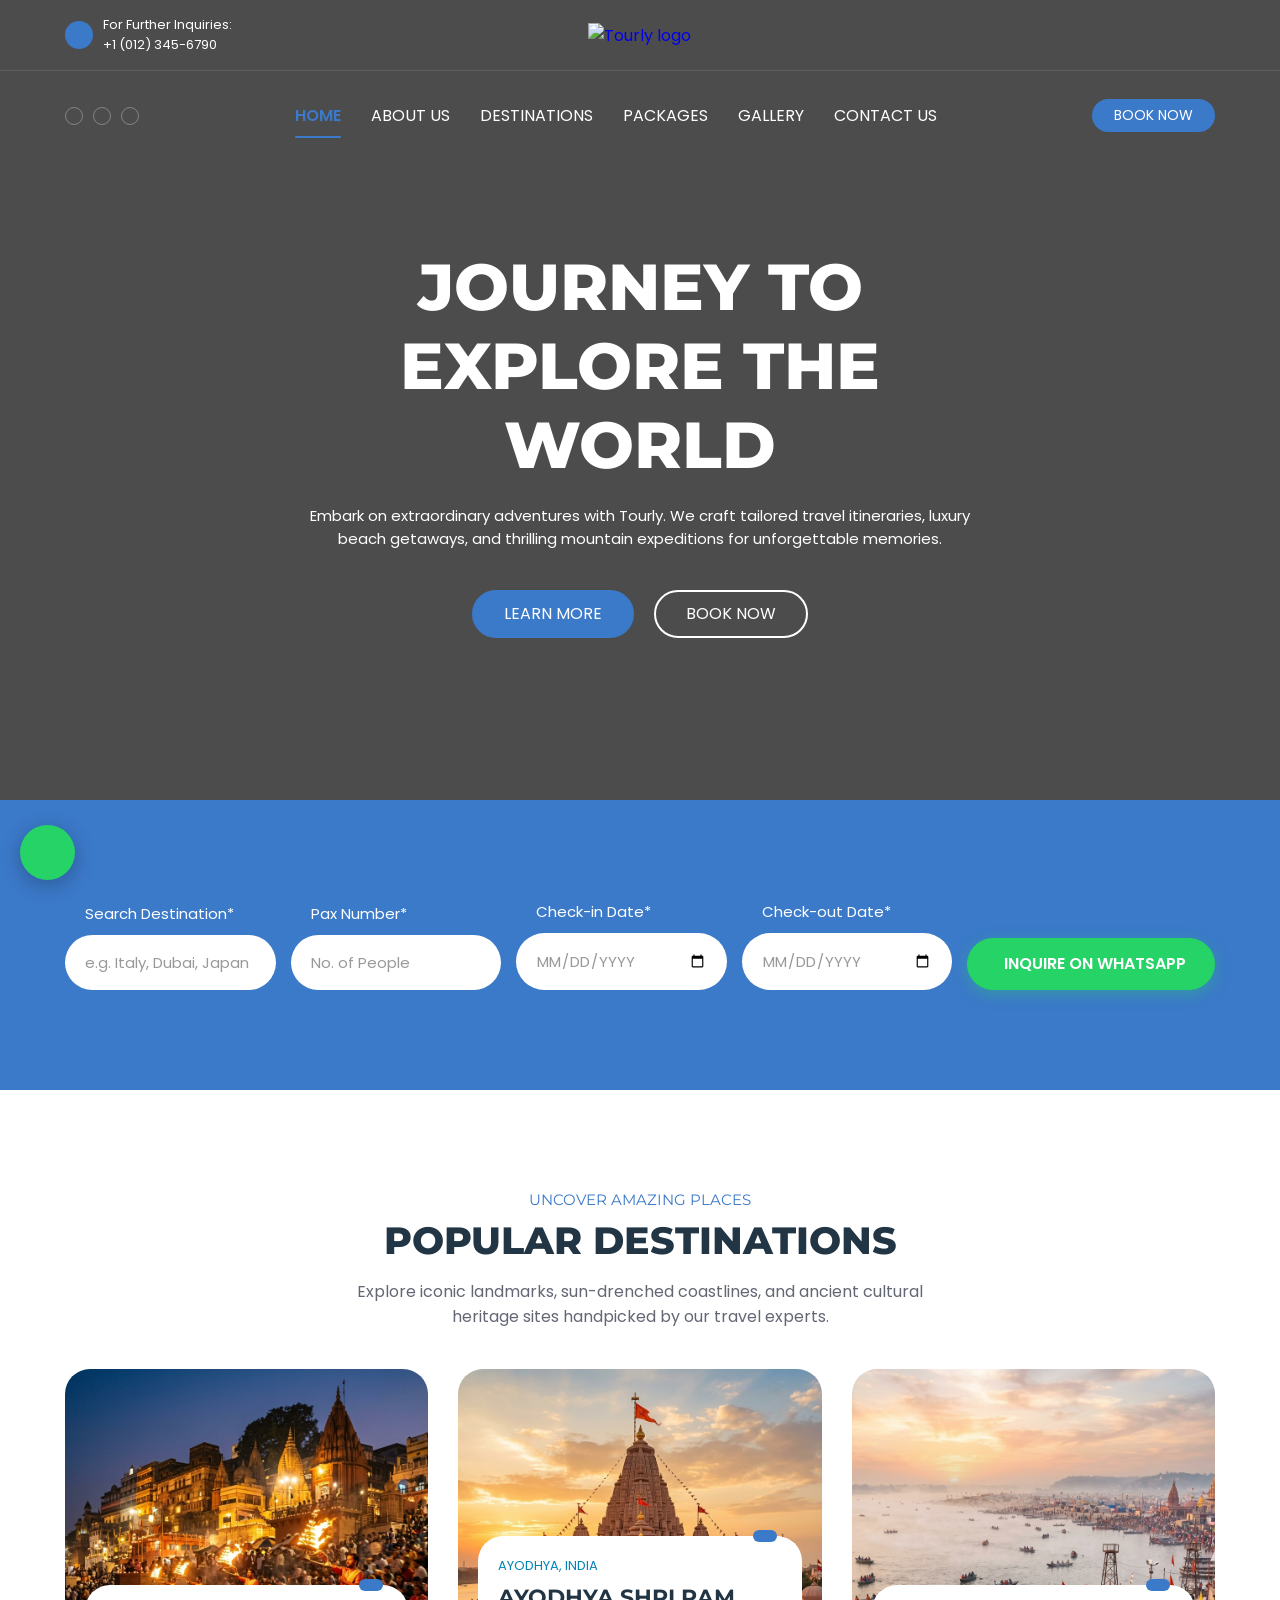
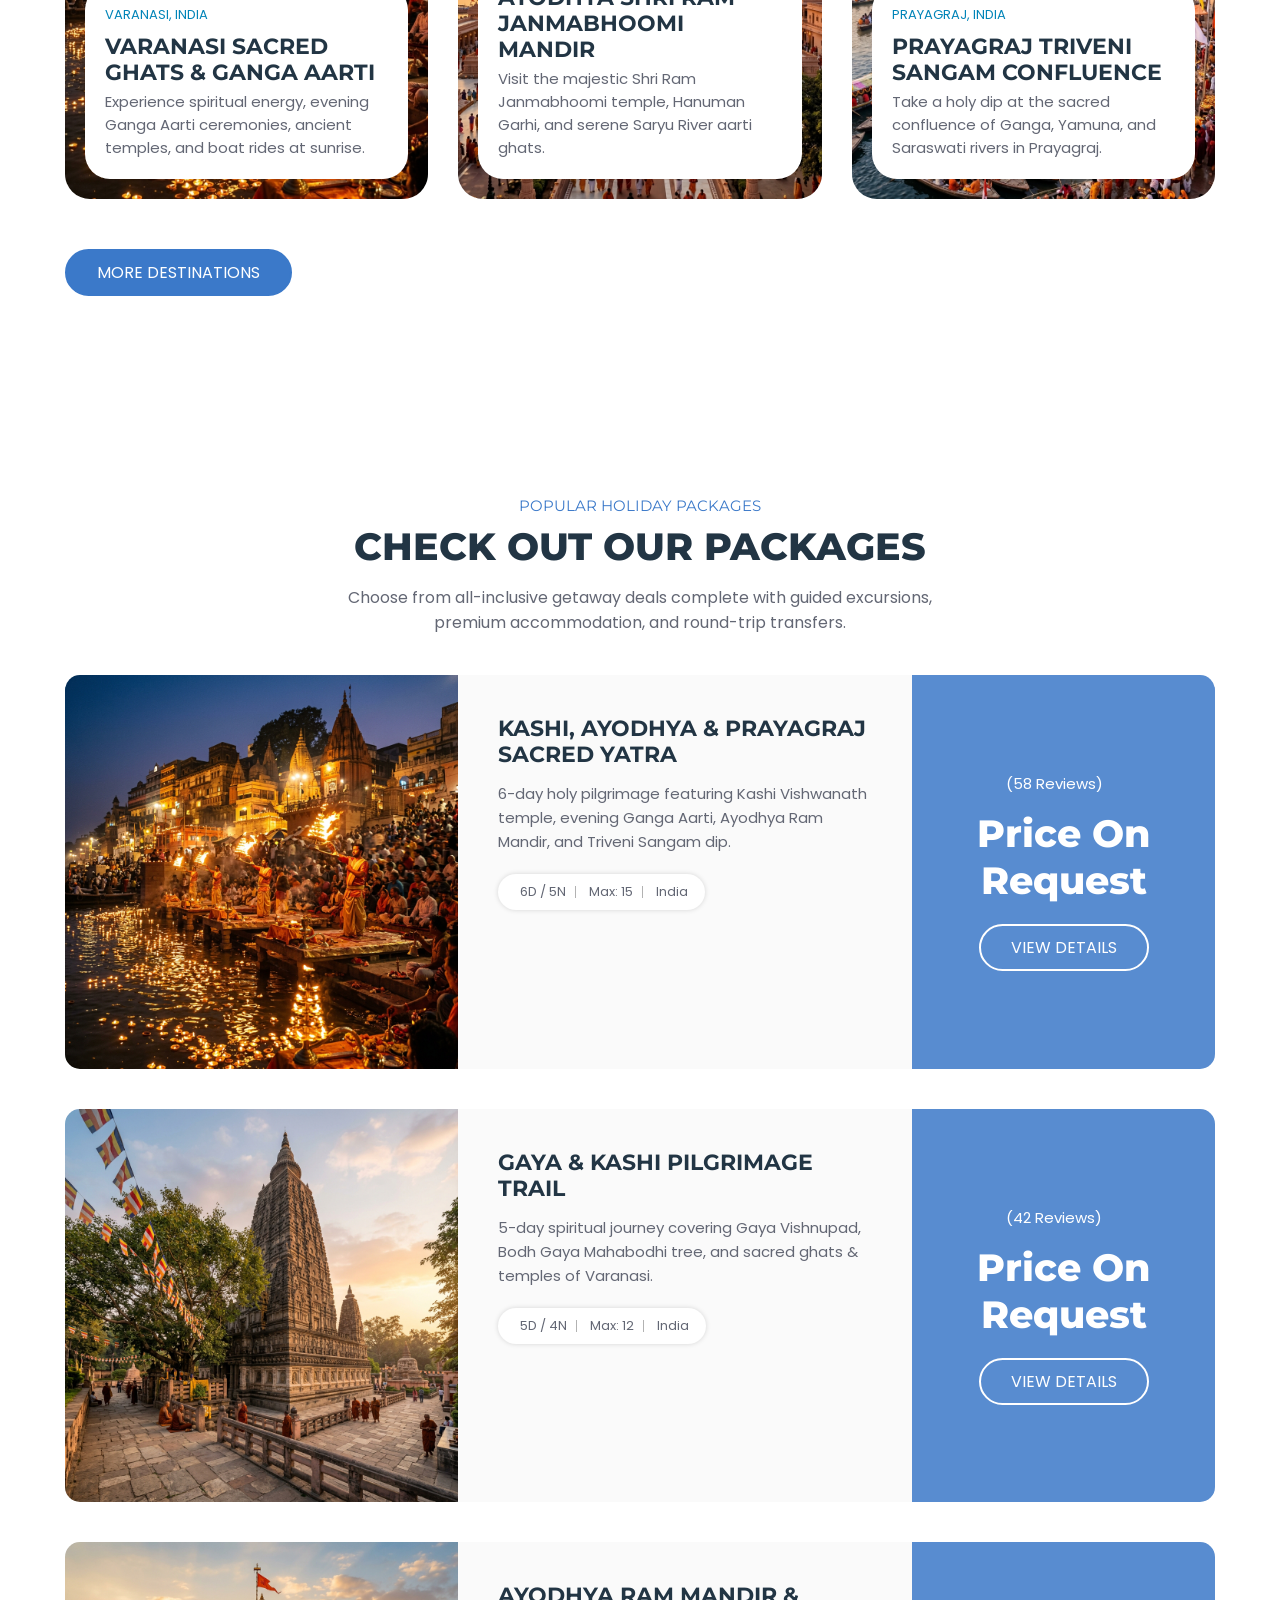
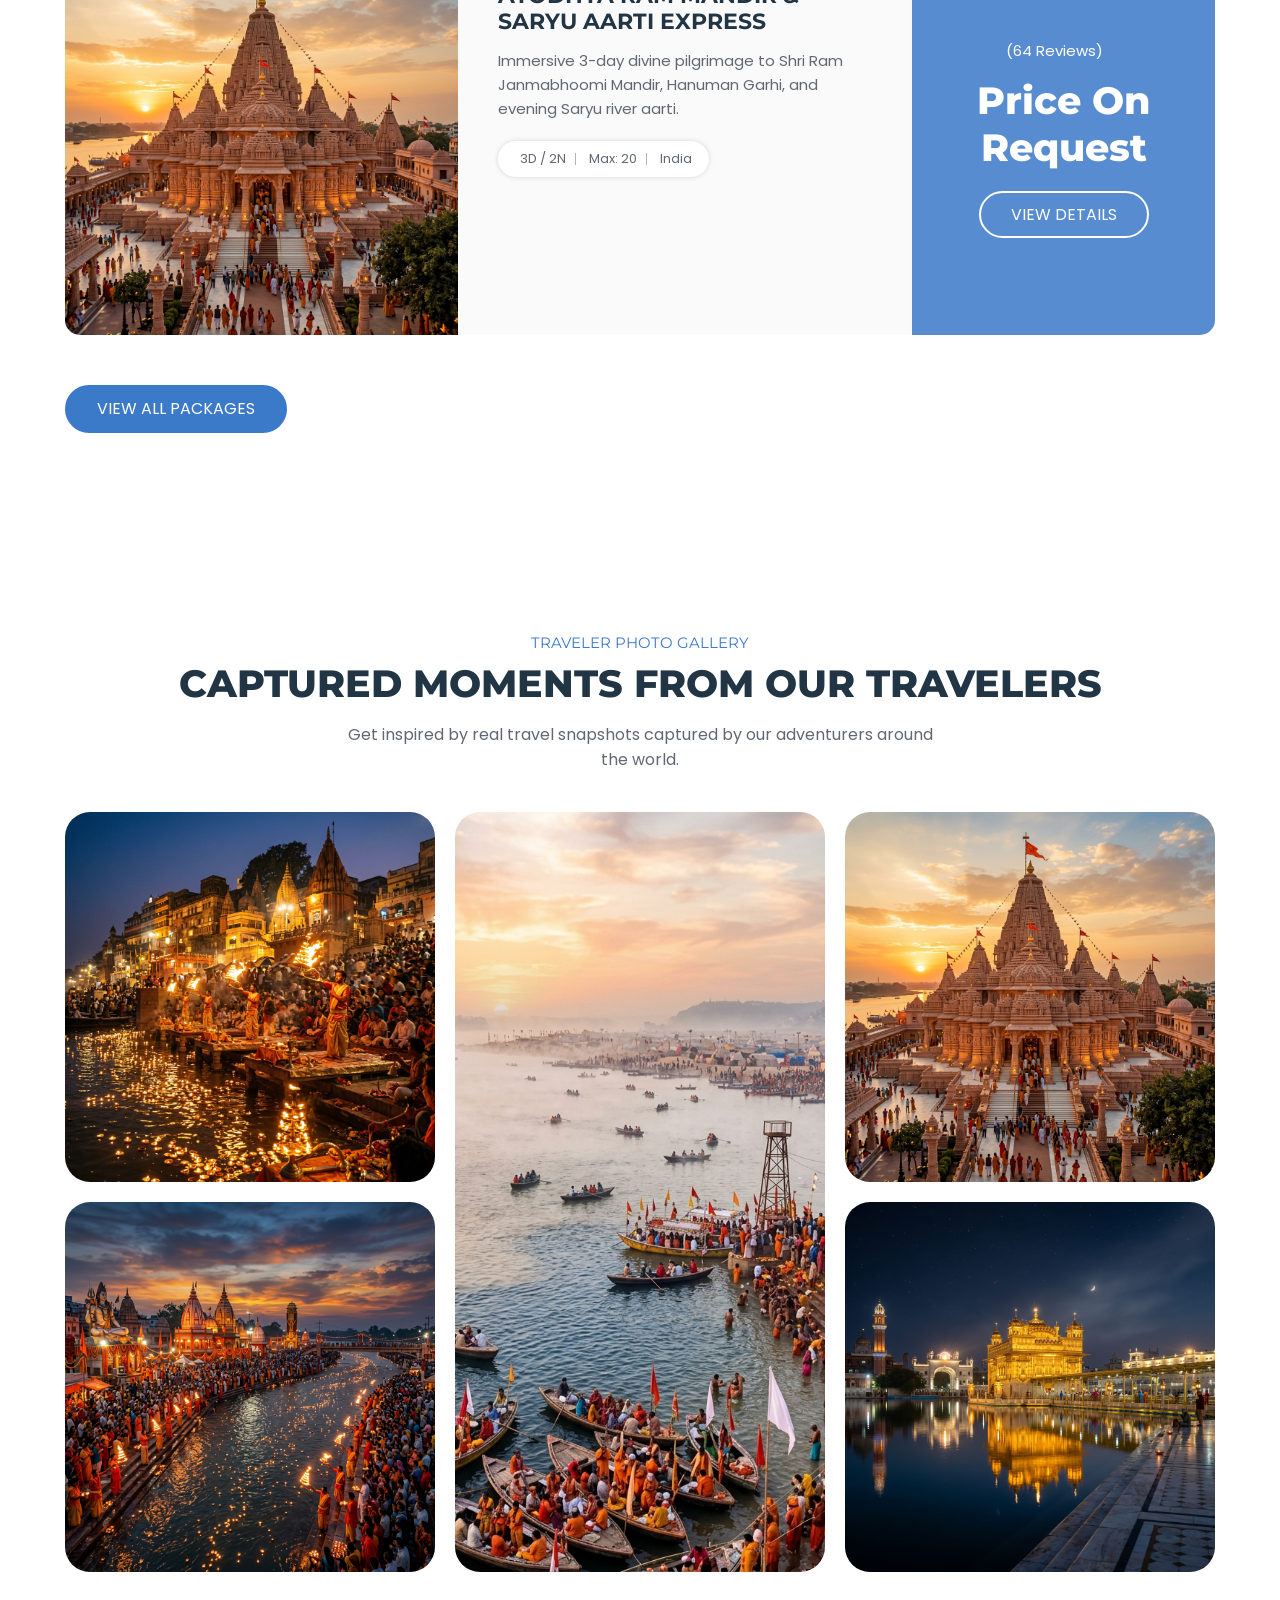
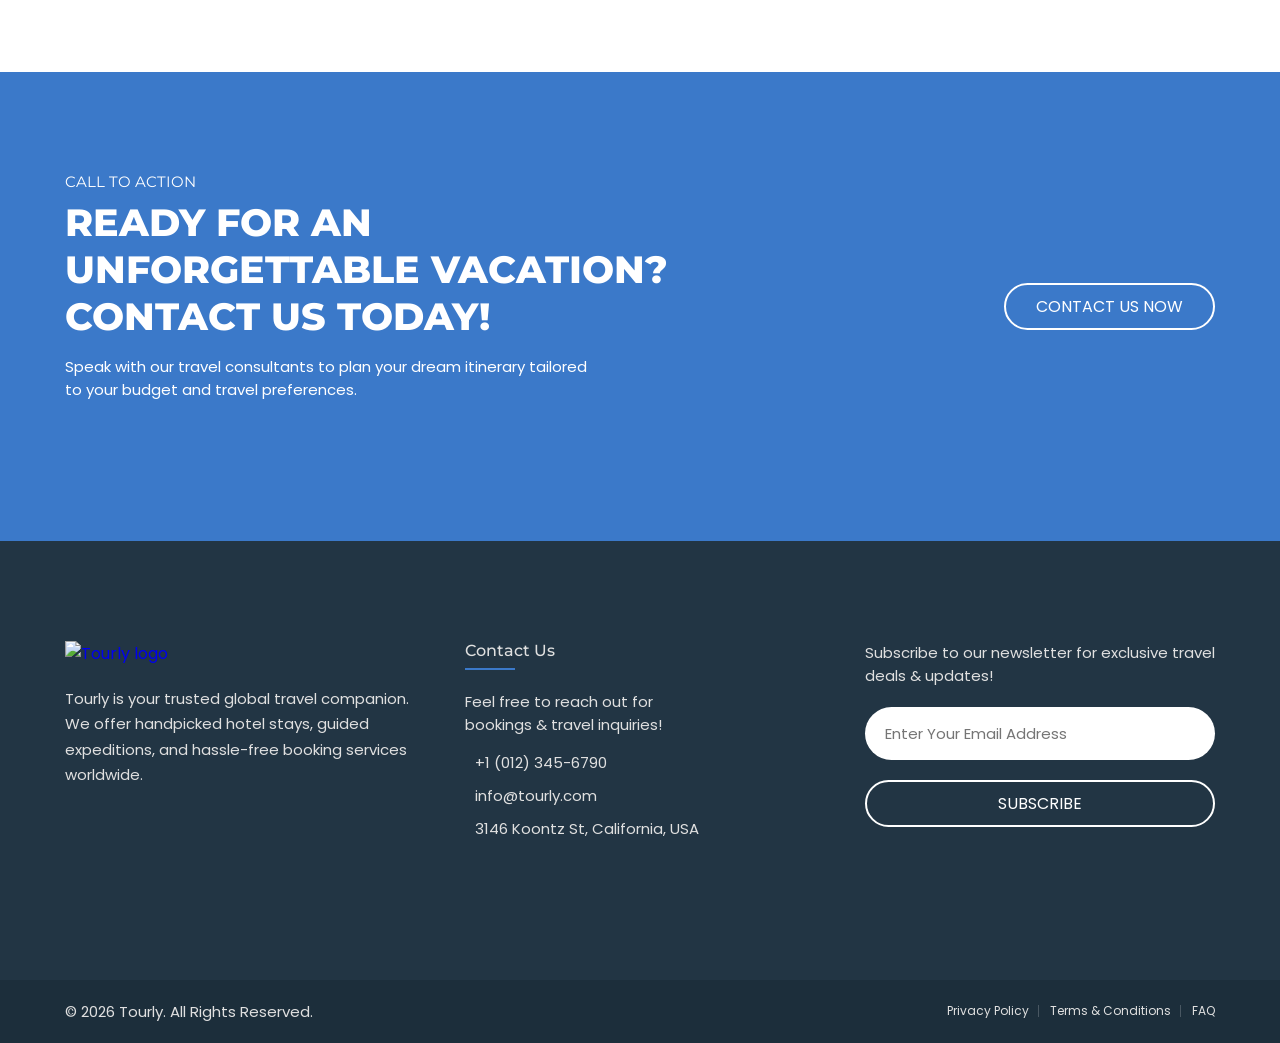
==== commit 625bdeec: "Update photo gallery and detail pages with HD Indian spiritual images, remove all remaining foreign " ====
--- a/index.html
+++ b/index.html
@@ -259,7 +259,7 @@
             <li>
               <div class="popular-card">
                 <figure class="card-img">
-                  <img src="./assets/images/popular-1.jpg" alt="San Miguel, Italy" loading="lazy">
+                  <img src="./assets/images/prayagraj.jpg" alt="Prayagraj Triveni Sangam, India" loading="lazy">
                 </figure>
 
                 <div class="card-content">
@@ -272,15 +272,15 @@
                   </div>
 
                   <p class="card-subtitle">
-                    <a href="destination-detail.html?id=san-miguel">Italy</a>
+                    <a href="destination-detail.html?id=prayagraj">Prayagraj, India</a>
                   </p>
 
                   <h3 class="h3 card-title">
-                    <a href="destination-detail.html?id=san-miguel">San Miguel, Coastal Italy</a>
+                    <a href="destination-detail.html?id=prayagraj">Prayagraj Triveni Sangam Confluence</a>
                   </h3>
 
                   <p class="card-text">
-                    Experience crystal waters, vibrant cliffside architecture, and world-renowned Italian cuisine.
+                    Take a holy dip at the sacred confluence of Ganga, Yamuna, and Saraswati rivers in Prayagraj.
                   </p>
                 </div>
               </div>
@@ -516,31 +516,31 @@
           <ul class="gallery-list">
             <li class="gallery-item">
               <figure class="gallery-image">
-                <img src="./assets/images/gallery-1.jpg" alt="Santorini Cliffside Vista">
+                <img src="./assets/images/varanasi.jpg" alt="Varanasi Sacred Ganga Aarti">
               </figure>
             </li>
 
             <li class="gallery-item">
               <figure class="gallery-image">
-                <img src="./assets/images/gallery-2.jpg" alt="Tropical Palm Coast">
+                <img src="./assets/images/ayodhya.jpg" alt="Shri Ram Janmabhoomi Mandir Ayodhya">
               </figure>
             </li>
 
             <li class="gallery-item">
               <figure class="gallery-image">
-                <img src="./assets/images/gallery-3.jpg" alt="Mountain Trek Adventure">
+                <img src="./assets/images/prayagraj.jpg" alt="Triveni Sangam Prayagraj">
               </figure>
             </li>
 
             <li class="gallery-item">
               <figure class="gallery-image">
-                <img src="./assets/images/gallery-4.jpg" alt="Ancient Temple Architecture">
+                <img src="./assets/images/rishikesh.jpg" alt="Rishikesh Ganga Aarti">
               </figure>
             </li>
 
             <li class="gallery-item">
               <figure class="gallery-image">
-                <img src="./assets/images/gallery-5.jpg" alt="Desert Sunset Dunes">
+                <img src="./assets/images/amritsar.jpg" alt="Golden Temple Amritsar">
               </figure>
             </li>
           </ul>
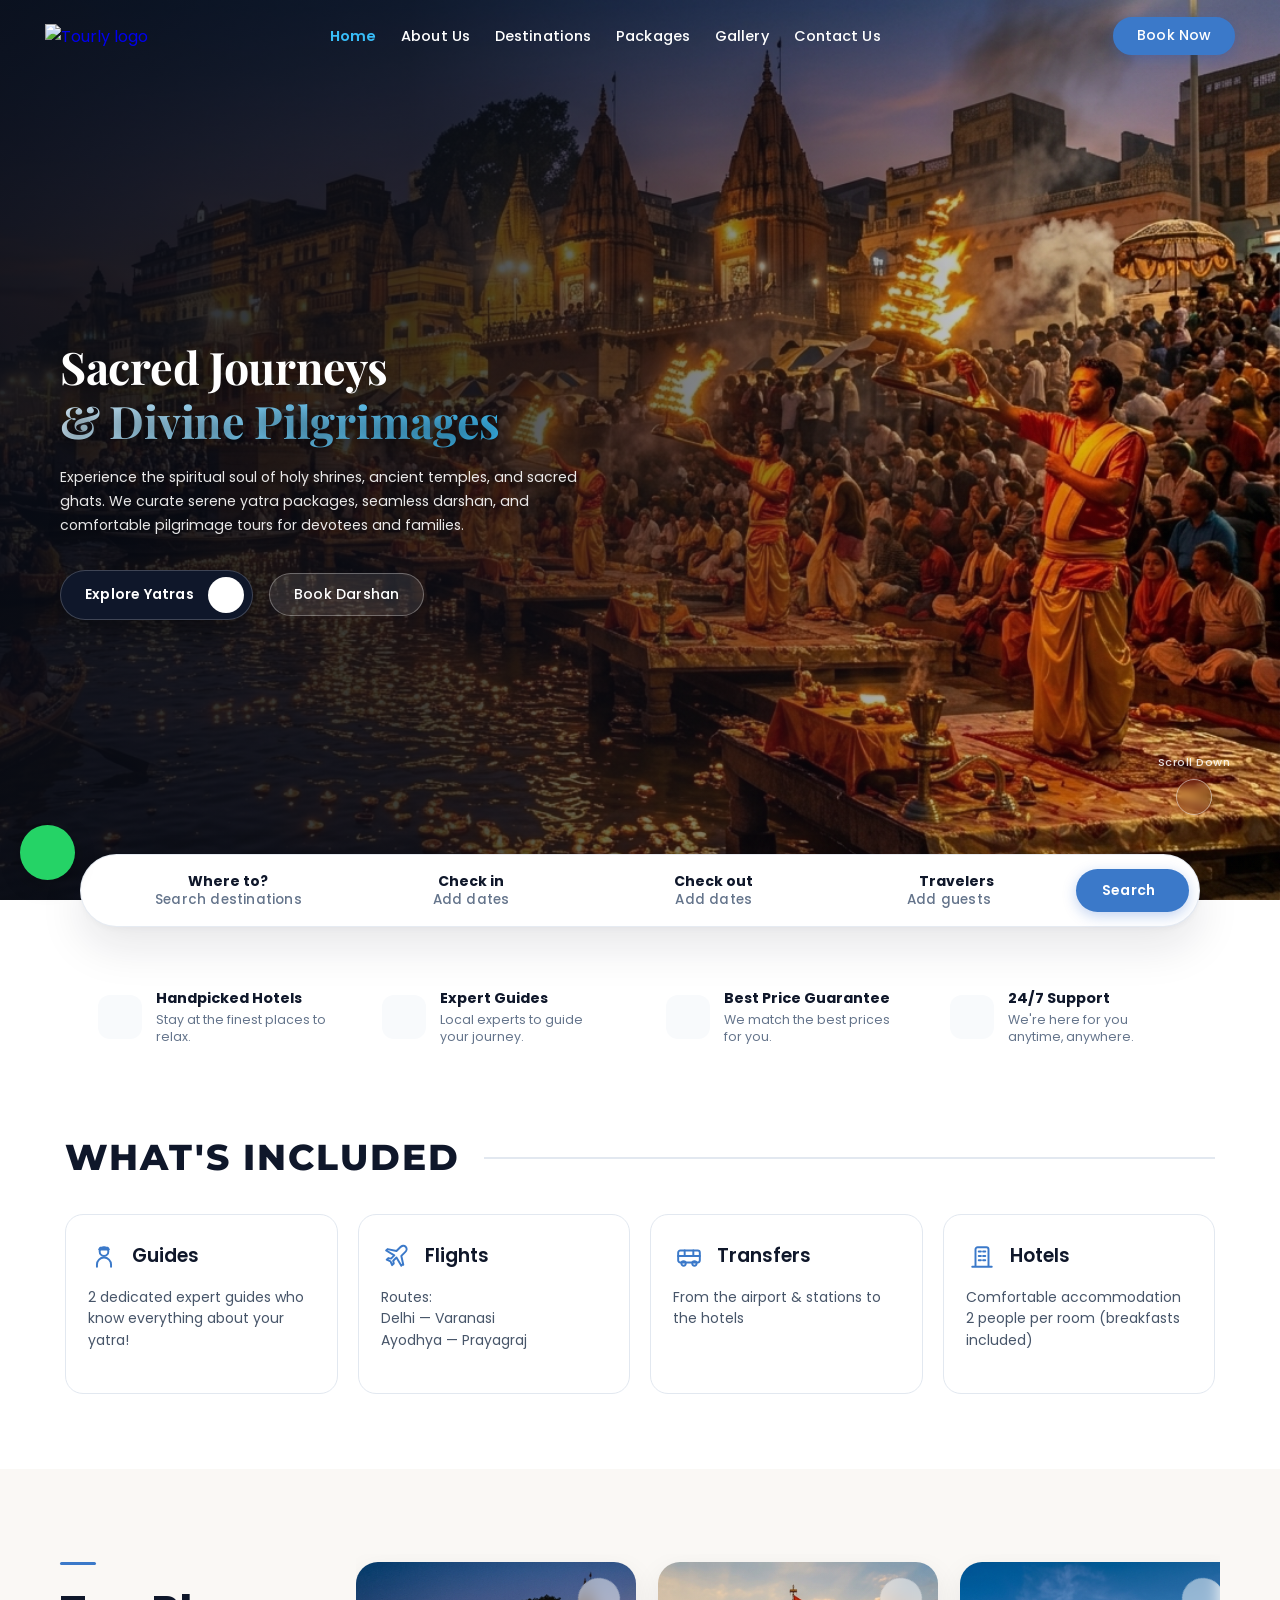
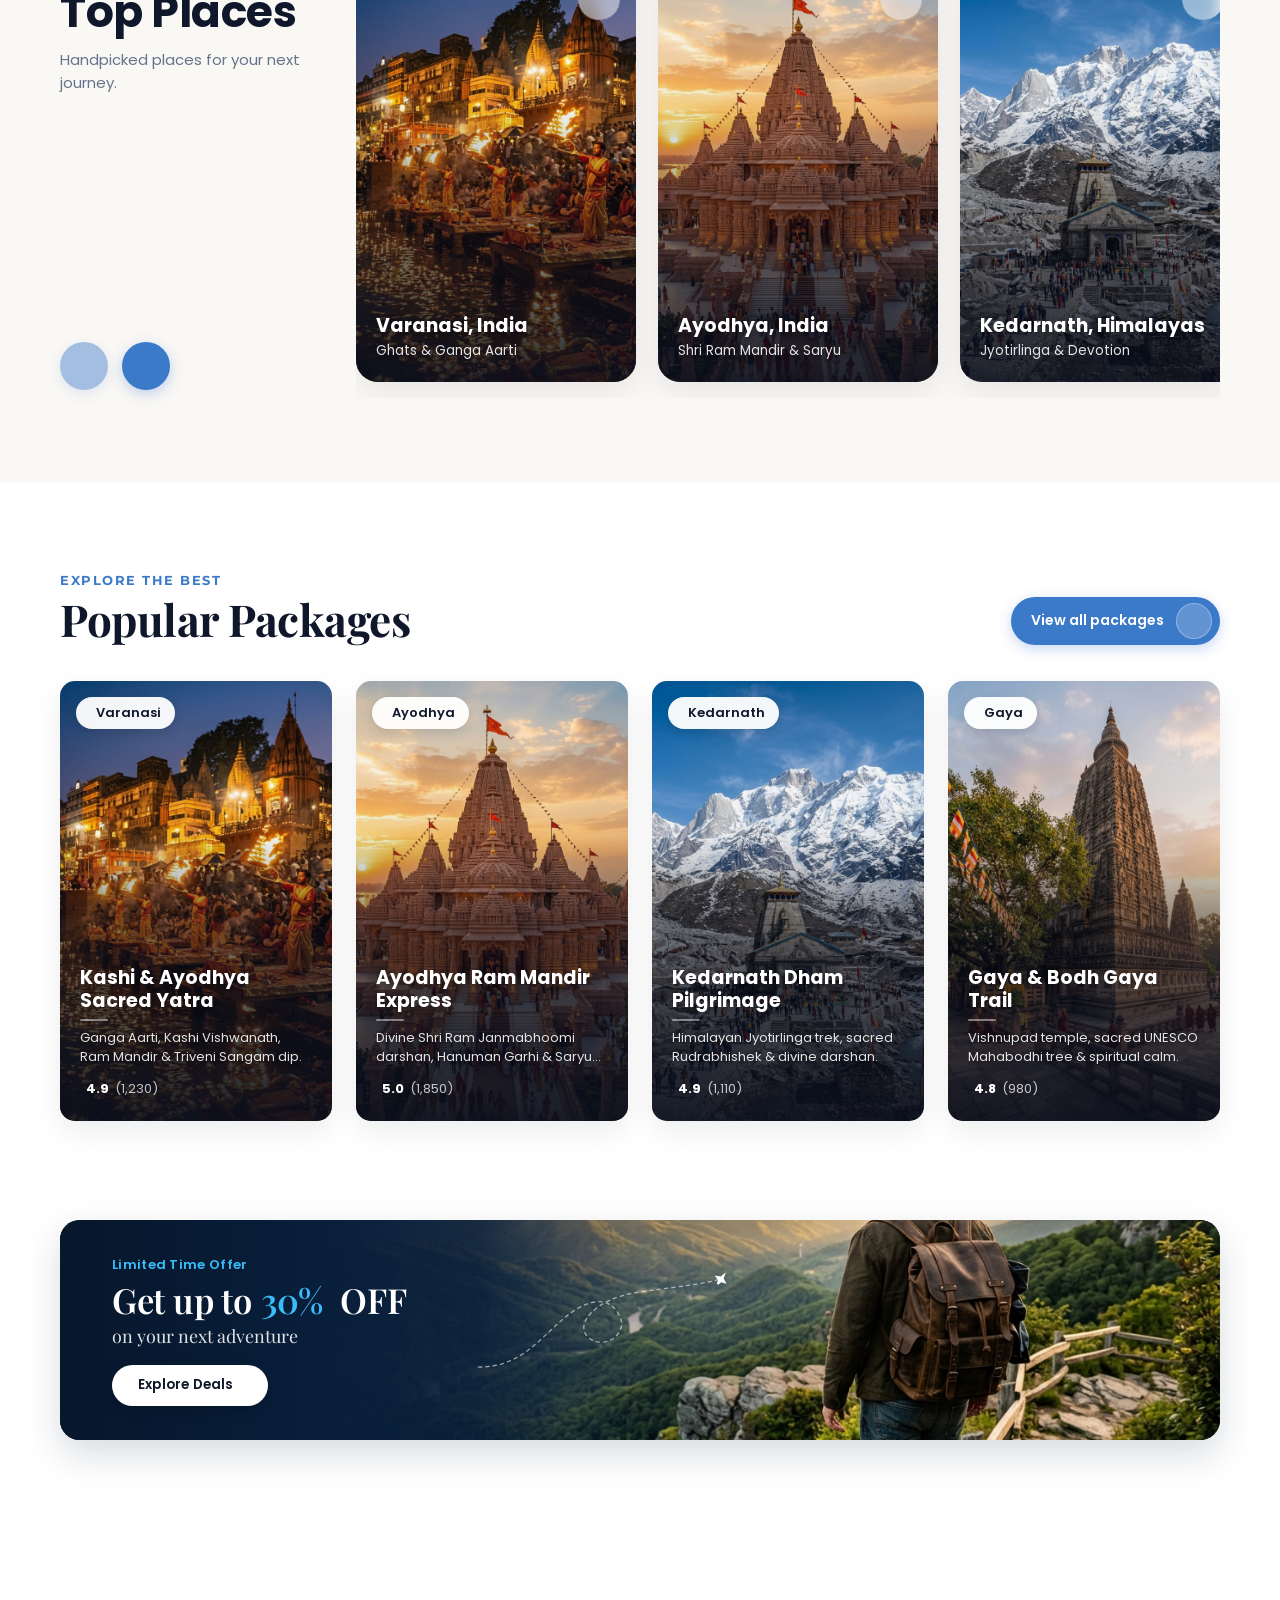
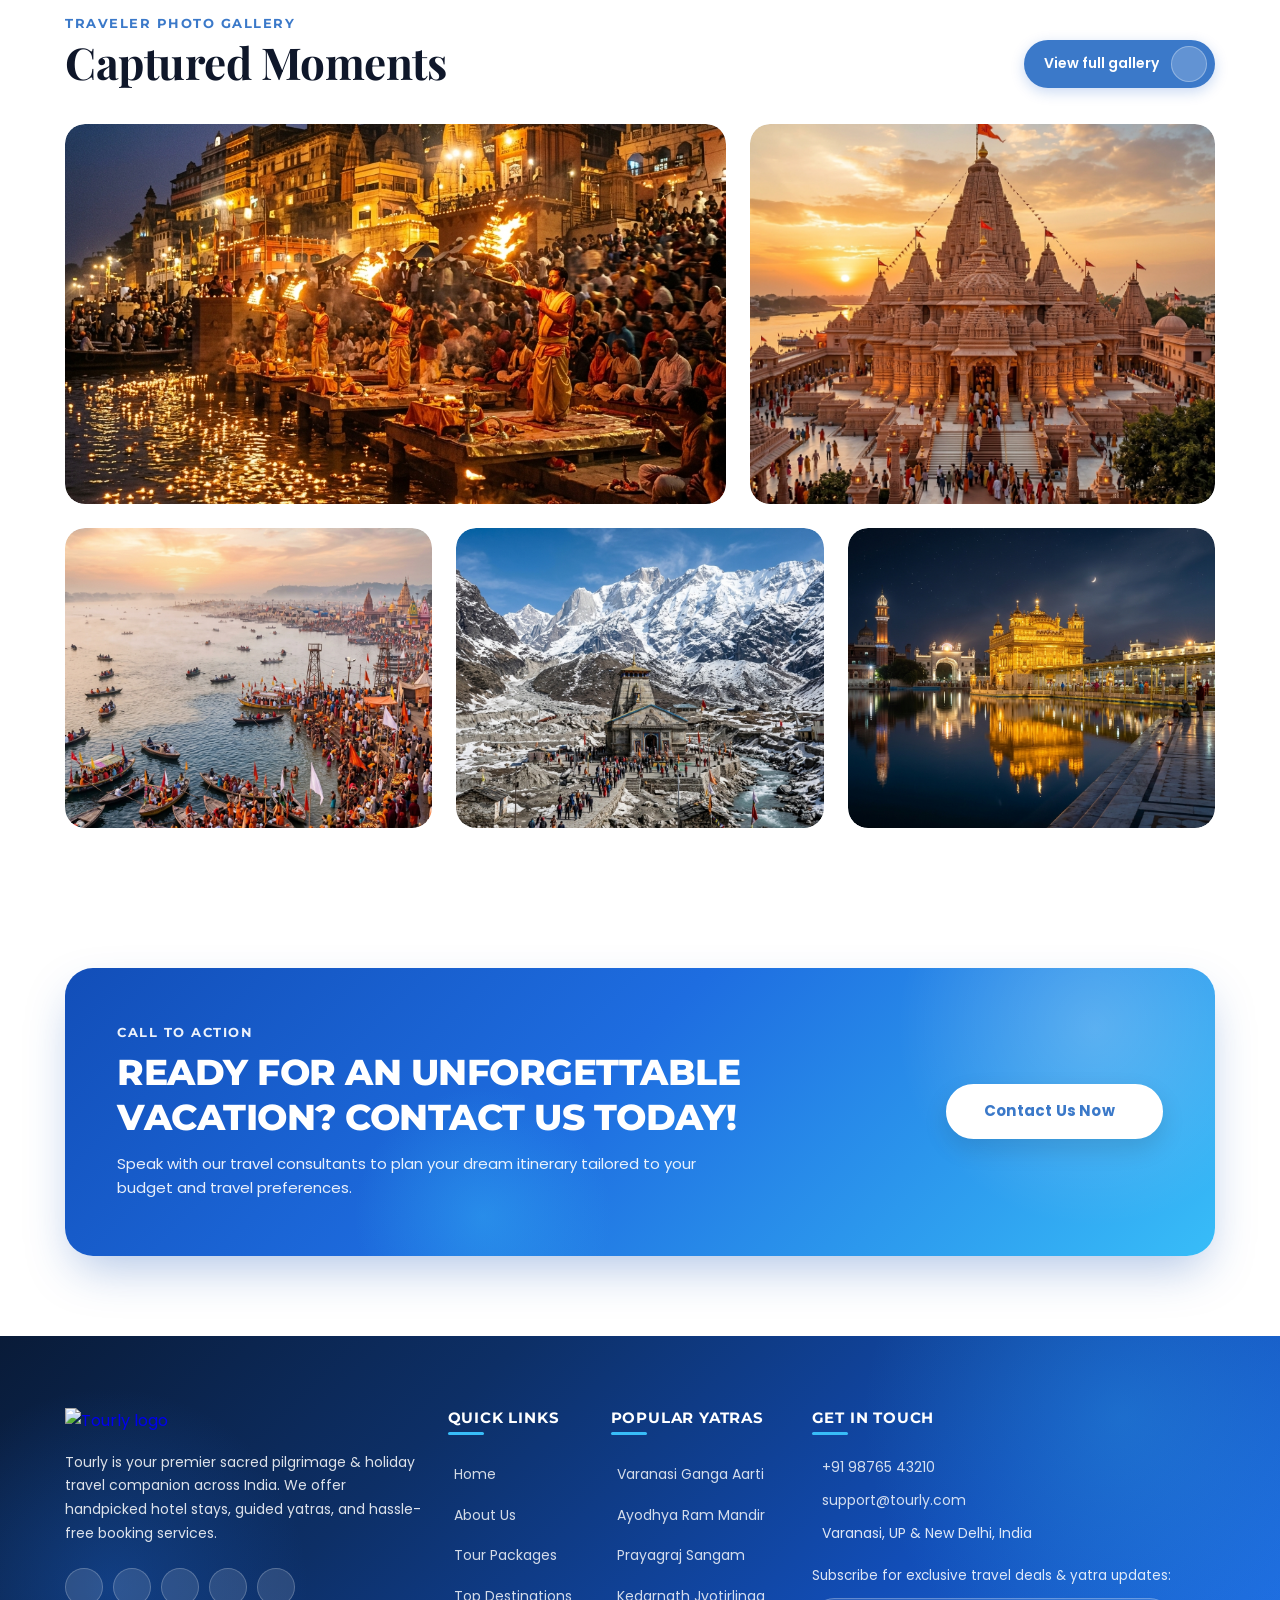
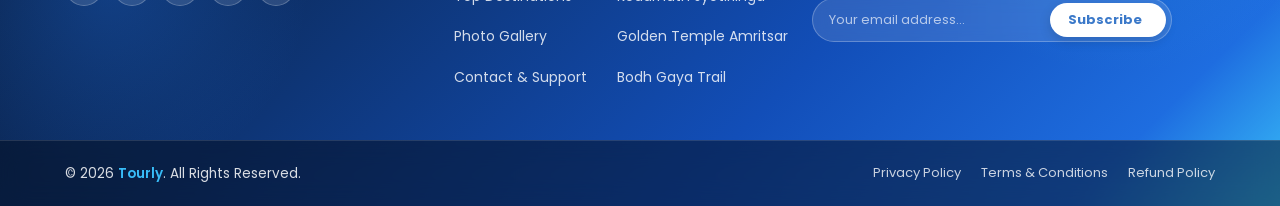
==== commit d2ca4e6a: "kjsdg" ====
--- a/index.html
+++ b/index.html
@@ -12,12 +12,12 @@
   <link rel="shortcut icon" href="./favicon.svg" type="image/svg+xml">
 
   <!-- Custom CSS -->
-  <link rel="stylesheet" href="./assets/css/style.css">
+  <link rel="stylesheet" href="./assets/css/style.css?v=4.8">
 
   <!-- Google Fonts -->
   <link rel="preconnect" href="https://fonts.googleapis.com">
   <link rel="preconnect" href="https://fonts.gstatic.com" crossorigin>
-  <link href="https://fonts.googleapis.com/css2?family=Montserrat:wght@500;600;700;800&family=Poppins:wght@400;500;600;700&display=swap" rel="stylesheet">
+  <link href="https://fonts.googleapis.com/css2?family=Montserrat:wght@500;600;700;800&family=Playfair+Display:ital,wght@0,600;0,700;1,600&family=Poppins:wght@400;500;600;700&display=swap" rel="stylesheet">
 </head>
 
 <body id="top">
@@ -29,93 +29,65 @@
 
     <div class="overlay" data-overlay></div>
 
-    <div class="header-top">
+    <div class="header-bottom">
       <div class="container">
 
-        <a href="tel:+10123456790" class="helpline-box">
-          <div class="icon-box">
-            <ion-icon name="call-outline"></ion-icon>
-          </div>
-          <div class="wrapper">
-            <p class="helpline-title">For Further Inquiries:</p>
-            <p class="helpline-number">+1 (012) 345-6790</p>
-          </div>
+        <a href="index.html" class="logo">
+          <img src="./assets/images/logo.svg" alt="Tourly logo" class="logo-light">
+          <img src="./assets/images/logo-blue.svg" alt="Tourly logo" class="logo-dark">
         </a>
 
-        <a href="index.html" class="logo">
-          <img src="./assets/images/logo.svg" alt="Tourly logo">
-        </a>
+        <nav class="navbar" data-navbar>
+
+          <div class="navbar-top">
+            <a href="index.html" class="logo">
+              <img src="./assets/images/logo-blue.svg" alt="Tourly logo">
+            </a>
+
+            <button class="nav-close-btn" aria-label="Close Navigation Menu" data-nav-close-btn>
+              <ion-icon name="close-outline"></ion-icon>
+            </button>
+          </div>
+
+          <ul class="navbar-list">
+            <li>
+              <a href="index.html" class="navbar-link active" data-nav-link>Home</a>
+            </li>
+            <li>
+              <a href="about.html" class="navbar-link" data-nav-link>About Us</a>
+            </li>
+            <li>
+              <a href="destinations.html" class="navbar-link" data-nav-link>Destinations</a>
+            </li>
+            <li>
+              <a href="packages.html" class="navbar-link" data-nav-link>Packages</a>
+            </li>
+            <li>
+              <a href="gallery.html" class="navbar-link" data-nav-link>Gallery</a>
+            </li>
+            <li>
+              <a href="contact.html" class="navbar-link" data-nav-link>Contact Us</a>
+            </li>
+          </ul>
+
+        </nav>
 
         <div class="header-btn-group">
           <button class="search-btn" aria-label="Search Destinations">
             <ion-icon name="search-outline"></ion-icon>
           </button>
 
+          <a href="packages.html" class="btn btn-primary">
+            <span class="btn-roll">
+              <span class="btn-roll-text">Book Now</span>
+              <span class="btn-roll-text" aria-hidden="true">Book Now</span>
+            </span>
+          </a>
+
           <button class="nav-open-btn" aria-label="Open Navigation Menu" data-nav-open-btn>
             <ion-icon name="menu-outline"></ion-icon>
           </button>
         </div>
-
-      </div>
-    </div>
-
-    <div class="header-bottom">
-      <div class="container">
-
-        <ul class="social-list">
-          <li>
-            <a href="https://facebook.com" target="_blank" rel="noopener" class="social-link" aria-label="Facebook">
-              <ion-icon name="logo-facebook"></ion-icon>
-            </a>
-          </li>
-          <li>
-            <a href="https://twitter.com" target="_blank" rel="noopener" class="social-link" aria-label="Twitter">
-              <ion-icon name="logo-twitter"></ion-icon>
-            </a>
-          </li>
-          <li>
-            <a href="https://youtube.com" target="_blank" rel="noopener" class="social-link" aria-label="YouTube">
-              <ion-icon name="logo-youtube"></ion-icon>
-            </a>
-          </li>
-        </ul>
-
-        <nav class="navbar" data-navbar>
-
-          <div class="navbar-top">
-            <a href="index.html" class="logo">
-              <img src="./assets/images/logo-blue.svg" alt="Tourly logo">
-            </a>
-
-            <button class="nav-close-btn" aria-label="Close Navigation Menu" data-nav-close-btn>
-              <ion-icon name="close-outline"></ion-icon>
-            </button>
-          </div>
-
-          <ul class="navbar-list">
-            <li>
-              <a href="index.html" class="navbar-link active" data-nav-link>Home</a>
-            </li>
-            <li>
-              <a href="about.html" class="navbar-link" data-nav-link>About Us</a>
-            </li>
-            <li>
-              <a href="destinations.html" class="navbar-link" data-nav-link>Destinations</a>
-            </li>
-            <li>
-              <a href="packages.html" class="navbar-link" data-nav-link>Packages</a>
-            </li>
-            <li>
-              <a href="gallery.html" class="navbar-link" data-nav-link>Gallery</a>
-            </li>
-            <li>
-              <a href="contact.html" class="navbar-link" data-nav-link>Contact Us</a>
-            </li>
-          </ul>
-
-        </nav>
-
-        <a href="packages.html" class="btn btn-primary">Book Now</a>
 
       </div>
     </div>
@@ -131,49 +103,103 @@
       <section class="hero" id="home">
         <div class="container">
 
-          <h1 class="h1 hero-title">Journey To Explore The World</h1>
-
-          <p class="hero-text">
-            Embark on extraordinary adventures with Tourly. We craft tailored travel itineraries, luxury beach getaways, and thrilling mountain expeditions for unforgettable memories.
-          </p>
-
-          <div class="btn-group">
-            <a href="about.html" class="btn btn-primary">Learn More</a>
-            <a href="packages.html" class="btn btn-secondary">Book Now</a>
-          </div>
-
-        </div>
+          <div class="hero-content">
+
+            <h1 class="h1 hero-title">
+              Sacred Journeys <br>
+              <span class="hero-title-accent">& Divine Pilgrimages</span>
+            </h1>
+
+            <p class="hero-text">
+              Experience the spiritual soul of holy shrines, ancient temples, and sacred ghats. We curate serene yatra packages, seamless darshan, and comfortable pilgrimage tours for devotees and families.
+            </p>
+
+            <div class="btn-group">
+              <a href="packages.html" class="btn btn-hero-cta">
+                <span class="btn-roll">
+                  <span class="btn-roll-text">Explore Yatras</span>
+                  <span class="btn-roll-text" aria-hidden="true">Explore Yatras</span>
+                </span>
+                <span class="btn-arrow-circle">
+                  <ion-icon name="arrow-forward-outline"></ion-icon>
+                </span>
+              </a>
+
+              <a href="contact.html" class="btn btn-hero-secondary">
+                <span class="btn-roll">
+                  <span class="btn-roll-text">Book Darshan</span>
+                  <span class="btn-roll-text" aria-hidden="true">Book Darshan</span>
+                </span>
+              </a>
+            </div>
+
+          </div>
+
+        </div>
+
+        <a href="#search" class="hero-scroll-btn" aria-label="Scroll Down">
+          <span class="hero-scroll-text">Scroll Down</span>
+          <span class="hero-scroll-icon">
+            <ion-icon name="arrow-down-outline"></ion-icon>
+          </span>
+        </a>
       </section>
 
       <!-- 
-        - #TOUR SEARCH
+        - #FLOATING SEARCH BAR
       -->
-      <section class="tour-search">
+      <section class="tour-search-floating" id="search">
         <div class="container">
 
           <form action="#" class="tour-search-form">
 
-            <div class="input-wrapper">
-              <label for="destination" class="input-label">Search Destination*</label>
-              <input type="text" name="destination" id="destination" required placeholder="e.g. Italy, Dubai, Japan" class="input-field">
-            </div>
-
-            <div class="input-wrapper">
-              <label for="people" class="input-label">Pax Number*</label>
-              <input type="number" name="people" id="people" min="1" max="50" required placeholder="No. of People" class="input-field">
-            </div>
-
-            <div class="input-wrapper">
-              <label for="checkin" class="input-label">Check-in Date*</label>
-              <input type="date" name="checkin" id="checkin" required class="input-field">
-            </div>
-
-            <div class="input-wrapper">
-              <label for="checkout" class="input-label">Check-out Date*</label>
-              <input type="date" name="checkout" id="checkout" required class="input-field">
-            </div>
-
-            <button type="submit" class="btn btn-whatsapp"><ion-icon name="logo-whatsapp"></ion-icon> Inquire On WhatsApp</button>
+            <div class="search-item">
+              <div class="search-item-icon">
+                <ion-icon name="location-outline"></ion-icon>
+              </div>
+              <div class="search-item-content">
+                <label for="destination" class="search-item-label">Where to?</label>
+                <input type="text" name="destination" id="destination" placeholder="Search destinations" class="search-item-input">
+              </div>
+            </div>
+
+            <div class="search-item">
+              <div class="search-item-icon">
+                <ion-icon name="calendar-outline"></ion-icon>
+              </div>
+              <div class="search-item-content">
+                <label for="checkin" class="search-item-label">Check in</label>
+                <input type="text" onfocus="(this.type='date')" onblur="if(!this.value)this.type='text'" name="checkin" id="checkin" placeholder="Add dates" class="search-item-input">
+              </div>
+            </div>
+
+            <div class="search-item">
+              <div class="search-item-icon">
+                <ion-icon name="calendar-outline"></ion-icon>
+              </div>
+              <div class="search-item-content">
+                <label for="checkout" class="search-item-label">Check out</label>
+                <input type="text" onfocus="(this.type='date')" onblur="if(!this.value)this.type='text'" name="checkout" id="checkout" placeholder="Add dates" class="search-item-input">
+              </div>
+            </div>
+
+            <div class="search-item">
+              <div class="search-item-icon">
+                <ion-icon name="person-outline"></ion-icon>
+              </div>
+              <div class="search-item-content">
+                <label for="people" class="search-item-label">Travelers</label>
+                <input type="number" name="people" id="people" min="1" max="50" placeholder="Add guests" class="search-item-input">
+              </div>
+            </div>
+
+            <button type="submit" class="btn btn-search-submit">
+              <span class="btn-roll">
+                <span class="btn-roll-text">Search</span>
+                <span class="btn-roll-text" aria-hidden="true">Search</span>
+              </span>
+              <ion-icon name="search-outline"></ion-icon>
+            </button>
 
           </form>
 
@@ -181,320 +207,416 @@
       </section>
 
       <!-- 
-        - #POPULAR DESTINATIONS
+        - #TRUST FEATURES
       -->
-      <section class="popular" id="destination">
+      <section class="trust-features">
         <div class="container">
 
-          <p class="section-subtitle">Uncover Amazing Places</p>
-
-          <h2 class="h2 section-title">Popular Destinations</h2>
-
-          <p class="section-text">
-            Explore iconic landmarks, sun-drenched coastlines, and ancient cultural heritage sites handpicked by our travel experts.
-          </p>
-
-          <ul class="popular-list">
-
-            <li>
-              <div class="popular-card">
-                <figure class="card-img">
-                  <img src="./assets/images/varanasi.jpg" alt="Varanasi Sacred Ghats, India" loading="lazy">
-                </figure>
-
-                <div class="card-content">
-                  <div class="card-rating">
-                    <ion-icon name="star"></ion-icon>
-                    <ion-icon name="star"></ion-icon>
-                    <ion-icon name="star"></ion-icon>
-                    <ion-icon name="star"></ion-icon>
-                    <ion-icon name="star"></ion-icon>
-                  </div>
-
-                  <p class="card-subtitle">
-                    <a href="destination-detail.html?id=varanasi">Varanasi, India</a>
-                  </p>
-
-                  <h3 class="h3 card-title">
-                    <a href="destination-detail.html?id=varanasi">Varanasi Sacred Ghats & Ganga Aarti</a>
-                  </h3>
-
-                  <p class="card-text">
-                    Experience spiritual energy, evening Ganga Aarti ceremonies, ancient temples, and boat rides at sunrise.
-                  </p>
-                </div>
-              </div>
-            </li>
-
-            <li>
-              <div class="popular-card">
-                <figure class="card-img">
-                  <img src="./assets/images/ayodhya.jpg" alt="Shri Ram Mandir, Ayodhya" loading="lazy">
-                </figure>
-
-                <div class="card-content">
-                  <div class="card-rating">
-                    <ion-icon name="star"></ion-icon>
-                    <ion-icon name="star"></ion-icon>
-                    <ion-icon name="star"></ion-icon>
-                    <ion-icon name="star"></ion-icon>
-                    <ion-icon name="star"></ion-icon>
-                  </div>
-
-                  <p class="card-subtitle">
-                    <a href="destination-detail.html?id=ayodhya">Ayodhya, India</a>
-                  </p>
-
-                  <h3 class="h3 card-title">
-                    <a href="destination-detail.html?id=ayodhya">Ayodhya Shri Ram Janmabhoomi Mandir</a>
-                  </h3>
-
-                  <p class="card-text">
-                    Visit the majestic Shri Ram Janmabhoomi temple, Hanuman Garhi, and serene Saryu River aarti ghats.
-                  </p>
-                </div>
-              </div>
-            </li>
-
-            <li>
-              <div class="popular-card">
-                <figure class="card-img">
-                  <img src="./assets/images/prayagraj.jpg" alt="Prayagraj Triveni Sangam, India" loading="lazy">
-                </figure>
-
-                <div class="card-content">
-                  <div class="card-rating">
-                    <ion-icon name="star"></ion-icon>
-                    <ion-icon name="star"></ion-icon>
-                    <ion-icon name="star"></ion-icon>
-                    <ion-icon name="star"></ion-icon>
-                    <ion-icon name="star"></ion-icon>
-                  </div>
-
-                  <p class="card-subtitle">
-                    <a href="destination-detail.html?id=prayagraj">Prayagraj, India</a>
-                  </p>
-
-                  <h3 class="h3 card-title">
-                    <a href="destination-detail.html?id=prayagraj">Prayagraj Triveni Sangam Confluence</a>
-                  </h3>
-
-                  <p class="card-text">
-                    Take a holy dip at the sacred confluence of Ganga, Yamuna, and Saraswati rivers in Prayagraj.
-                  </p>
-                </div>
+          <ul class="trust-features-list">
+
+            <li class="trust-features-item">
+              <div class="trust-features-icon">
+                <ion-icon name="bed-outline"></ion-icon>
+              </div>
+              <div class="trust-features-content">
+                <h3 class="trust-features-title">Handpicked Hotels</h3>
+                <p class="trust-features-text">Stay at the finest places to relax.</p>
+              </div>
+            </li>
+
+            <li class="trust-features-item">
+              <div class="trust-features-icon">
+                <ion-icon name="people-outline"></ion-icon>
+              </div>
+              <div class="trust-features-content">
+                <h3 class="trust-features-title">Expert Guides</h3>
+                <p class="trust-features-text">Local experts to guide your journey.</p>
+              </div>
+            </li>
+
+            <li class="trust-features-item">
+              <div class="trust-features-icon">
+                <ion-icon name="ribbon-outline"></ion-icon>
+              </div>
+              <div class="trust-features-content">
+                <h3 class="trust-features-title">Best Price Guarantee</h3>
+                <p class="trust-features-text">We match the best prices for you.</p>
+              </div>
+            </li>
+
+            <li class="trust-features-item">
+              <div class="trust-features-icon">
+                <ion-icon name="headset-outline"></ion-icon>
+              </div>
+              <div class="trust-features-content">
+                <h3 class="trust-features-title">24/7 Support</h3>
+                <p class="trust-features-text">We're here for you anytime, anywhere.</p>
               </div>
             </li>
 
           </ul>
 
-          <a href="destinations.html" class="btn btn-primary">More Destinations</a>
-
         </div>
       </section>
 
       <!-- 
-        - #PACKAGE
+        - #WHAT'S INCLUDED
       -->
-      <section class="package" id="package">
+      <section class="whats-included" id="included">
         <div class="container">
 
-          <p class="section-subtitle">Popular Holiday Packages</p>
-
-          <h2 class="h2 section-title">Check Out Our Packages</h2>
-
-          <p class="section-text">
-            Choose from all-inclusive getaway deals complete with guided excursions, premium accommodation, and round-trip transfers.
-          </p>
-
-          <ul class="package-list">
-
-            <!-- Spiritual Package 1 -->
-            <li>
-              <div class="package-card">
-
-                <figure class="card-banner">
-                  <img src="./assets/images/varanasi.jpg" alt="Kashi Ayodhya Prayagraj Sacred Yatra" loading="lazy">
-                </figure>
-
-                <div class="card-content">
-                  <h3 class="h3 card-title"><a href="package-detail.html?id=kashi-ayodhya-yatra" style="color:inherit;">Kashi, Ayodhya & Prayagraj Sacred Yatra</a></h3>
-
-                  <p class="card-text">
-                    6-day holy pilgrimage featuring Kashi Vishwanath temple, evening Ganga Aarti, Ayodhya Ram Mandir, and Triveni Sangam dip.
-                  </p>
-
-                  <ul class="card-meta-list">
-                    <li class="card-meta-item">
-                      <div class="meta-box">
-                        <ion-icon name="time-outline"></ion-icon>
-                        <p class="text">6D / 5N</p>
-                      </div>
-                    </li>
-
-                    <li class="card-meta-item">
-                      <div class="meta-box">
-                        <ion-icon name="people-outline"></ion-icon>
-                        <p class="text">Max: 15</p>
-                      </div>
-                    </li>
-
-                    <li class="card-meta-item">
-                      <div class="meta-box">
-                        <ion-icon name="location-outline"></ion-icon>
-                        <p class="text">India</p>
-                      </div>
-                    </li>
-                  </ul>
-                </div>
-
-                <div class="card-price">
-                  <div class="wrapper">
-                    <p class="reviews">(58 Reviews)</p>
-                    <div class="card-rating">
-                      <ion-icon name="star"></ion-icon>
-                      <ion-icon name="star"></ion-icon>
-                      <ion-icon name="star"></ion-icon>
-                      <ion-icon name="star"></ion-icon>
-                      <ion-icon name="star"></ion-icon>
-                    </div>
-                  </div>
-
-                  <p class="price">
-                    Price On Request
-                  </p>
-
-                  <a href="package-detail.html?id=kashi-ayodhya-yatra" class="btn btn-secondary">View Details</a>
-                </div>
-
-              </div>
-            </li>
-
-            <!-- Spiritual Package 2 -->
-            <li>
-              <div class="package-card">
-
-                <figure class="card-banner">
-                  <img src="./assets/images/gaya.jpg" alt="Gaya & Kashi Pilgrimage" loading="lazy">
-                </figure>
-
-                <div class="card-content">
-                  <h3 class="h3 card-title"><a href="package-detail.html?id=gaya-varanasi-circuit" style="color:inherit;">Gaya & Kashi Pilgrimage Trail</a></h3>
-
-                  <p class="card-text">
-                    5-day spiritual journey covering Gaya Vishnupad, Bodh Gaya Mahabodhi tree, and sacred ghats & temples of Varanasi.
-                  </p>
-
-                  <ul class="card-meta-list">
-                    <li class="card-meta-item">
-                      <div class="meta-box">
-                        <ion-icon name="time-outline"></ion-icon>
-                        <p class="text">5D / 4N</p>
-                      </div>
-                    </li>
-
-                    <li class="card-meta-item">
-                      <div class="meta-box">
-                        <ion-icon name="people-outline"></ion-icon>
-                        <p class="text">Max: 12</p>
-                      </div>
-                    </li>
-
-                    <li class="card-meta-item">
-                      <div class="meta-box">
-                        <ion-icon name="location-outline"></ion-icon>
-                        <p class="text">India</p>
-                      </div>
-                    </li>
-                  </ul>
-                </div>
-
-                <div class="card-price">
-                  <div class="wrapper">
-                    <p class="reviews">(42 Reviews)</p>
-                    <div class="card-rating">
-                      <ion-icon name="star"></ion-icon>
-                      <ion-icon name="star"></ion-icon>
-                      <ion-icon name="star"></ion-icon>
-                      <ion-icon name="star"></ion-icon>
-                      <ion-icon name="star"></ion-icon>
-                    </div>
-                  </div>
-
-                  <p class="price">
-                    Price On Request
-                  </p>
-
-                  <a href="package-detail.html?id=gaya-varanasi-circuit" class="btn btn-secondary">View Details</a>
-                </div>
-
-              </div>
-            </li>
-
-            <!-- Spiritual Package 3 -->
-            <li>
-              <div class="package-card">
-
-                <figure class="card-banner">
-                  <img src="./assets/images/ayodhya.jpg" alt="Ayodhya Ram Mandir Express" loading="lazy">
-                </figure>
-
-                <div class="card-content">
-                  <h3 class="h3 card-title"><a href="package-detail.html?id=ayodhya-darshan" style="color:inherit;">Ayodhya Ram Mandir & Saryu Aarti Express</a></h3>
-
-                  <p class="card-text">
-                    Immersive 3-day divine pilgrimage to Shri Ram Janmabhoomi Mandir, Hanuman Garhi, and evening Saryu river aarti.
-                  </p>
-
-                  <ul class="card-meta-list">
-                    <li class="card-meta-item">
-                      <div class="meta-box">
-                        <ion-icon name="time-outline"></ion-icon>
-                        <p class="text">3D / 2N</p>
-                      </div>
-                    </li>
-
-                    <li class="card-meta-item">
-                      <div class="meta-box">
-                        <ion-icon name="people-outline"></ion-icon>
-                        <p class="text">Max: 20</p>
-                      </div>
-                    </li>
-
-                    <li class="card-meta-item">
-                      <div class="meta-box">
-                        <ion-icon name="location-outline"></ion-icon>
-                        <p class="text">India</p>
-                      </div>
-                    </li>
-                  </ul>
-                </div>
-
-                <div class="card-price">
-                  <div class="wrapper">
-                    <p class="reviews">(64 Reviews)</p>
-                    <div class="card-rating">
-                      <ion-icon name="star"></ion-icon>
-                      <ion-icon name="star"></ion-icon>
-                      <ion-icon name="star"></ion-icon>
-                      <ion-icon name="star"></ion-icon>
-                      <ion-icon name="star"></ion-icon>
-                    </div>
-                  </div>
-
-                  <p class="price">
-                    Price On Request
-                  </p>
-
-                  <a href="package-detail.html?id=ayodhya-darshan" class="btn btn-secondary">View Details</a>
-                </div>
-
-              </div>
-            </li>
-
-          </ul>
-
-          <a href="packages.html" class="btn btn-primary">View All Packages</a>
+          <div class="whats-included-header">
+            <h2 class="whats-included-title">WHAT'S INCLUDED</h2>
+            <div class="whats-included-line" aria-hidden="true"></div>
+          </div>
+
+          <div class="whats-included-grid">
+
+            <!-- Card 1: Guides -->
+            <div class="included-card">
+              <div class="included-card-header">
+                <div class="included-icon">
+                  <svg class="included-svg-icon" viewBox="0 0 24 24" fill="none" stroke="var(--bright-navy-blue)" stroke-width="1.8" stroke-linecap="round" stroke-linejoin="round">
+                    <circle cx="12" cy="7" r="4"/>
+                    <path d="M5.5 21v-2a6.5 6.5 0 0 1 13 0v2"/>
+                    <path d="M8.5 3.5h7l1 1.5H7.5z"/>
+                  </svg>
+                </div>
+                <h3 class="included-card-title">Guides</h3>
+              </div>
+              <p class="included-card-text">
+                2 dedicated expert guides who know everything about your yatra!
+              </p>
+            </div>
+
+            <!-- Card 2: Flights -->
+            <div class="included-card">
+              <div class="included-card-header">
+                <div class="included-icon">
+                  <svg class="included-svg-icon" viewBox="0 0 24 24" fill="none" stroke="var(--bright-navy-blue)" stroke-width="1.8" stroke-linecap="round" stroke-linejoin="round">
+                    <path d="M17.8 19.2 16 11l3.5-3.5C21 6 21.5 4 20 2.5c-1.5-1.5-3.5-1-5 0.5L11.5 6.5 3.3 4.7 2 6l7.5 4.5-3 3-2.5-0.5L2.5 14.5l3.5 1.5 1.5 3.5 1.5-1.5-0.5-2.5 3-3 4.5 7.5 1.3-1.3z"/>
+                  </svg>
+                </div>
+                <h3 class="included-card-title">Flights</h3>
+              </div>
+              <p class="included-card-text">
+                Routes:<br>
+                Delhi &mdash; Varanasi<br>
+                Ayodhya &mdash; Prayagraj
+              </p>
+            </div>
+
+            <!-- Card 3: Transfers -->
+            <div class="included-card">
+              <div class="included-card-header">
+                <div class="included-icon">
+                  <svg class="included-svg-icon" viewBox="0 0 24 24" fill="none" stroke="var(--bright-navy-blue)" stroke-width="1.8" stroke-linecap="round" stroke-linejoin="round">
+                    <rect x="2" y="6" width="20" height="11" rx="2"/>
+                    <circle cx="7" cy="18" r="2"/>
+                    <circle cx="17" cy="18" r="2"/>
+                    <path d="M2 11h20M8 6v5M16 6v5"/>
+                  </svg>
+                </div>
+                <h3 class="included-card-title">Transfers</h3>
+              </div>
+              <p class="included-card-text">
+                From the airport &amp; stations to the hotels
+              </p>
+            </div>
+
+            <!-- Card 4: Hotels -->
+            <div class="included-card">
+              <div class="included-card-header">
+                <div class="included-icon">
+                  <svg class="included-svg-icon" viewBox="0 0 24 24" fill="none" stroke="var(--bright-navy-blue)" stroke-width="1.8" stroke-linecap="round" stroke-linejoin="round">
+                    <path d="M3 21h18M6 21V5a2 2 0 0 1 2-2h8a2 2 0 0 1 2 2v16M9 7h2M13 7h2M9 11h2M13 11h2M9 15h2M13 15h2"/>
+                  </svg>
+                </div>
+                <h3 class="included-card-title">Hotels</h3>
+              </div>
+              <p class="included-card-text">
+                Comfortable accommodation<br>
+                2 people per room (breakfasts included)
+              </p>
+            </div>
+
+          </div>
+
+        </div>
+      </section>
+
+      <!-- 
+        - #TOP PLACES
+      -->
+      <section class="top-places" id="destination">
+        <div class="container">
+
+          <div class="top-places-wrapper">
+
+            <!-- Left Info Column -->
+            <div class="top-places-info">
+              <div class="top-places-accent"></div>
+              <h2 class="top-places-title">Top Places</h2>
+              <p class="top-places-subtitle">Handpicked places for your next journey.</p>
+
+              <div class="top-places-controls">
+                <button class="places-nav-btn prev-btn" data-places-prev aria-label="Previous places">
+                  <ion-icon name="arrow-back-outline"></ion-icon>
+                </button>
+                <button class="places-nav-btn next-btn" data-places-next aria-label="Next places">
+                  <ion-icon name="arrow-forward-outline"></ion-icon>
+                </button>
+              </div>
+            </div>
+
+            <!-- Right Places Carousel Track -->
+            <div class="top-places-track" data-places-track>
+
+              <!-- Place 1: Varanasi -->
+              <a href="destination-detail.html?id=varanasi" class="place-card">
+                <img src="./assets/images/varanasi.jpg" alt="Varanasi, India" class="place-card-img" loading="lazy">
+                <div class="place-badge">
+                  <ion-icon name="arrow-forward-outline"></ion-icon>
+                </div>
+                <div class="place-card-overlay"></div>
+                <div class="place-card-content">
+                  <h3 class="place-card-title">Varanasi, India</h3>
+                  <p class="place-card-tagline">Ghats & Ganga Aarti</p>
+                </div>
+              </a>
+
+              <!-- Place 2: Ayodhya -->
+              <a href="destination-detail.html?id=ayodhya" class="place-card">
+                <img src="./assets/images/ayodhya.jpg" alt="Ayodhya, India" class="place-card-img" loading="lazy">
+                <div class="place-badge">
+                  <ion-icon name="arrow-forward-outline"></ion-icon>
+                </div>
+                <div class="place-card-overlay"></div>
+                <div class="place-card-content">
+                  <h3 class="place-card-title">Ayodhya, India</h3>
+                  <p class="place-card-tagline">Shri Ram Mandir & Saryu</p>
+                </div>
+              </a>
+
+              <!-- Place 3: Kedarnath -->
+              <a href="destination-detail.html?id=kedarnath" class="place-card">
+                <img src="./assets/images/kedarnath.jpg" alt="Kedarnath, Himalayas" class="place-card-img" loading="lazy">
+                <div class="place-badge">
+                  <ion-icon name="arrow-forward-outline"></ion-icon>
+                </div>
+                <div class="place-card-overlay"></div>
+                <div class="place-card-content">
+                  <h3 class="place-card-title">Kedarnath, Himalayas</h3>
+                  <p class="place-card-tagline">Jyotirlinga & Devotion</p>
+                </div>
+              </a>
+
+              <!-- Place 4: Prayagraj -->
+              <a href="destination-detail.html?id=prayagraj" class="place-card">
+                <img src="./assets/images/prayagraj.jpg" alt="Prayagraj, India" class="place-card-img" loading="lazy">
+                <div class="place-badge">
+                  <ion-icon name="arrow-forward-outline"></ion-icon>
+                </div>
+                <div class="place-card-overlay"></div>
+                <div class="place-card-content">
+                  <h3 class="place-card-title">Prayagraj, India</h3>
+                  <p class="place-card-tagline">Triveni Sangam</p>
+                </div>
+              </a>
+
+              <!-- Place 5: Rishikesh -->
+              <a href="destination-detail.html?id=rishikesh" class="place-card">
+                <img src="./assets/images/rishikesh.jpg" alt="Rishikesh, Himalayas" class="place-card-img" loading="lazy">
+                <div class="place-badge">
+                  <ion-icon name="arrow-forward-outline"></ion-icon>
+                </div>
+                <div class="place-card-overlay"></div>
+                <div class="place-card-content">
+                  <h3 class="place-card-title">Rishikesh, Himalayas</h3>
+                  <p class="place-card-tagline">Yoga & Sacred Ganga</p>
+                </div>
+              </a>
+
+              <!-- Place 6: Amritsar -->
+              <a href="destination-detail.html?id=amritsar" class="place-card">
+                <img src="./assets/images/amritsar.jpg" alt="Amritsar, Punjab" class="place-card-img" loading="lazy">
+                <div class="place-badge">
+                  <ion-icon name="arrow-forward-outline"></ion-icon>
+                </div>
+                <div class="place-card-overlay"></div>
+                <div class="place-card-content">
+                  <h3 class="place-card-title">Amritsar, Punjab</h3>
+                  <p class="place-card-tagline">Golden Temple & Serenity</p>
+                </div>
+              </a>
+
+            </div>
+
+          </div>
+
+        </div>
+      </section>
+
+      <!-- 
+        - #PACKAGE / POPULAR PACKAGES
+      -->
+      <section class="packages-showcase" id="package">
+        <div class="container">
+
+          <div class="packages-showcase-header">
+            <div class="header-left">
+              <p class="packages-showcase-subtitle">EXPLORE THE BEST</p>
+              <h2 class="packages-showcase-title">Popular Packages</h2>
+            </div>
+
+            <a href="packages.html" class="packages-view-all">
+              <span class="btn-roll">
+                <span class="btn-roll-text">View all packages</span>
+                <span class="btn-roll-text" aria-hidden="true">View all packages</span>
+              </span>
+              <div class="view-all-circle">
+                <ion-icon name="arrow-forward-outline"></ion-icon>
+              </div>
+            </a>
+          </div>
+
+          <div class="packages-showcase-grid">
+
+            <!-- Package Card 1: Kashi & Ayodhya -->
+            <a href="package-detail.html?id=kashi-ayodhya-yatra" class="package-grid-card package-card">
+              <img src="./assets/images/varanasi.jpg" alt="Kashi, Ayodhya & Prayagraj Sacred Yatra" class="card-bg-img" loading="lazy">
+              
+              <div class="card-location-badge">
+                <ion-icon name="location-outline"></ion-icon>
+                <span>Varanasi</span>
+              </div>
+
+              <div class="card-overlay"></div>
+
+              <div class="card-body">
+                <h3 class="card-heading">Kashi & Ayodhya Sacred Yatra</h3>
+                <div class="card-dash"></div>
+                <p class="card-desc">Ganga Aarti, Kashi Vishwanath, Ram Mandir & Triveni Sangam dip.</p>
+                <div class="card-rating-row">
+                  <ion-icon name="star"></ion-icon>
+                  <span class="rating-val">4.9</span>
+                  <span class="rating-count">(1,230)</span>
+                </div>
+              </div>
+            </a>
+
+            <!-- Package Card 2: Ayodhya Ram Mandir -->
+            <a href="package-detail.html?id=ayodhya-darshan" class="package-grid-card package-card">
+              <img src="./assets/images/ayodhya.jpg" alt="Ayodhya Ram Mandir & Saryu Aarti Express" class="card-bg-img" loading="lazy">
+              
+              <div class="card-location-badge">
+                <ion-icon name="location-outline"></ion-icon>
+                <span>Ayodhya</span>
+              </div>
+
+              <div class="card-overlay"></div>
+
+              <div class="card-body">
+                <h3 class="card-heading">Ayodhya Ram Mandir Express</h3>
+                <div class="card-dash"></div>
+                <p class="card-desc">Divine Shri Ram Janmabhoomi darshan, Hanuman Garhi & Saryu Aarti.</p>
+                <div class="card-rating-row">
+                  <ion-icon name="star"></ion-icon>
+                  <span class="rating-val">5.0</span>
+                  <span class="rating-count">(1,850)</span>
+                </div>
+              </div>
+            </a>
+
+            <!-- Package Card 3: Kedarnath Dham -->
+            <a href="package-detail.html?id=kashi-ayodhya-yatra" class="package-grid-card package-card">
+              <img src="./assets/images/kedarnath.jpg" alt="Kedarnath Dham Pilgrimage" class="card-bg-img" loading="lazy">
+              
+              <div class="card-location-badge">
+                <ion-icon name="location-outline"></ion-icon>
+                <span>Kedarnath</span>
+              </div>
+
+              <div class="card-overlay"></div>
+
+              <div class="card-body">
+                <h3 class="card-heading">Kedarnath Dham Pilgrimage</h3>
+                <div class="card-dash"></div>
+                <p class="card-desc">Himalayan Jyotirlinga trek, sacred Rudrabhishek & divine darshan.</p>
+                <div class="card-rating-row">
+                  <ion-icon name="star"></ion-icon>
+                  <span class="rating-val">4.9</span>
+                  <span class="rating-count">(1,110)</span>
+                </div>
+              </div>
+            </a>
+
+            <!-- Package Card 4: Gaya & Bodh Gaya -->
+            <a href="package-detail.html?id=gaya-varanasi-circuit" class="package-grid-card package-card">
+              <img src="./assets/images/gaya.jpg" alt="Gaya & Bodh Gaya Circuit" class="card-bg-img" loading="lazy">
+              
+              <div class="card-location-badge">
+                <ion-icon name="location-outline"></ion-icon>
+                <span>Gaya</span>
+              </div>
+
+              <div class="card-overlay"></div>
+
+              <div class="card-body">
+                <h3 class="card-heading">Gaya & Bodh Gaya Trail</h3>
+                <div class="card-dash"></div>
+                <p class="card-desc">Vishnupad temple, sacred UNESCO Mahabodhi tree & spiritual calm.</p>
+                <div class="card-rating-row">
+                  <ion-icon name="star"></ion-icon>
+                  <span class="rating-val">4.8</span>
+                  <span class="rating-count">(980)</span>
+                </div>
+              </div>
+            </a>
+
+          </div>
+
+        </div>
+      </section>
+
+      <!-- 
+        - #PROMO BANNER & PARTNERS
+      -->
+      <section class="promo-section" id="offers">
+        <div class="container">
+
+          <!-- Promo Banner Card -->
+          <div class="promo-card">
+            <img src="./assets/images/promo-banner.jpg" alt="Traveler exploring mountains" class="promo-bg-img" loading="lazy">
+            <div class="promo-overlay"></div>
+
+            <!-- Flight Path Graphic -->
+            <svg class="flight-path-svg" viewBox="0 0 340 140" fill="none" xmlns="http://www.w3.org/2000/svg" aria-hidden="true">
+              <path d="M 10 115 C 60 115, 80 85, 115 55 C 135 38, 165 24, 180 50 C 195 72, 165 95, 145 80 C 125 65, 150 32, 205 24 C 245 18, 275 16, 305 8" 
+                    stroke="rgba(255, 255, 255, 0.55)" 
+                    stroke-width="1.6" 
+                    stroke-dasharray="4 5" 
+                    stroke-linecap="round"/>
+              <!-- Airplane Silhouette at end of path (305, 8) -->
+              <g transform="translate(305, 8) rotate(35) scale(1.1)">
+                <path d="M0 -9 L2 -2 L8 1 L2 3 L1 7 L-1 7 L-2 3 L-8 1 L-2 -2 Z" fill="#ffffff" />
+              </g>
+            </svg>
+
+            <!-- Banner Content -->
+            <div class="promo-content">
+              <p class="promo-tag">Limited Time Offer</p>
+              <h2 class="promo-title">Get&nbsp;up&nbsp;to <span class="promo-discount">30%</span>&nbsp;OFF</h2>
+              <p class="promo-subtitle">on your next adventure</p>
+              <a href="packages.html" class="btn promo-btn">
+                <span class="btn-roll">
+                  <span class="btn-roll-text">Explore Deals</span>
+                  <span class="btn-roll-text" aria-hidden="true">Explore Deals</span>
+                </span>
+                <ion-icon name="arrow-forward-outline"></ion-icon>
+              </a>
+            </div>
+          </div>
 
         </div>
       </section>
@@ -505,45 +627,61 @@
       <section class="gallery" id="gallery">
         <div class="container">
 
-          <p class="section-subtitle">Traveler Photo Gallery</p>
-
-          <h2 class="h2 section-title">Captured Moments From Our Travelers</h2>
-
-          <p class="section-text">
-            Get inspired by real travel snapshots captured by our adventurers around the world.
-          </p>
-
-          <ul class="gallery-list">
-            <li class="gallery-item">
-              <figure class="gallery-image">
-                <img src="./assets/images/varanasi.jpg" alt="Varanasi Sacred Ganga Aarti">
+          <div class="gallery-header-row">
+            <div class="gallery-header-left">
+              <p class="gallery-subtitle">TRAVELER PHOTO GALLERY</p>
+              <h2 class="gallery-title">Captured Moments</h2>
+            </div>
+
+            <a href="gallery.html" class="gallery-view-all">
+              <span class="btn-roll">
+                <span class="btn-roll-text">View full gallery</span>
+                <span class="btn-roll-text" aria-hidden="true">View full gallery</span>
+              </span>
+              <div class="view-all-circle">
+                <ion-icon name="arrow-forward-outline"></ion-icon>
+              </div>
+            </a>
+          </div>
+
+          <div class="gallery-bento-grid">
+
+            <!-- Card 1: Varanasi (Span 7 cols) -->
+            <div class="gallery-bento-item gallery-bento-item-lg">
+              <figure class="gallery-card gallery-image">
+                <img src="./assets/images/varanasi.jpg" alt="Varanasi — Evening Maha Ganga Aarti at Dashashwamedh Ghat" loading="lazy">
               </figure>
-            </li>
-
-            <li class="gallery-item">
-              <figure class="gallery-image">
-                <img src="./assets/images/ayodhya.jpg" alt="Shri Ram Janmabhoomi Mandir Ayodhya">
+            </div>
+
+            <!-- Card 2: Ayodhya (Span 5 cols) -->
+            <div class="gallery-bento-item gallery-bento-item-md">
+              <figure class="gallery-card gallery-image">
+                <img src="./assets/images/ayodhya.jpg" alt="Ayodhya — Shri Ram Janmabhoomi Mandir at Sunset" loading="lazy">
               </figure>
-            </li>
-
-            <li class="gallery-item">
-              <figure class="gallery-image">
-                <img src="./assets/images/prayagraj.jpg" alt="Triveni Sangam Prayagraj">
+            </div>
+
+            <!-- Card 3: Prayagraj (Span 4 cols) -->
+            <div class="gallery-bento-item gallery-bento-item-sm">
+              <figure class="gallery-card gallery-image">
+                <img src="./assets/images/prayagraj.jpg" alt="Prayagraj — Holy Confluence at Triveni Sangam" loading="lazy">
               </figure>
-            </li>
-
-            <li class="gallery-item">
-              <figure class="gallery-image">
-                <img src="./assets/images/rishikesh.jpg" alt="Rishikesh Ganga Aarti">
+            </div>
+
+            <!-- Card 4: Kedarnath (Span 4 cols) -->
+            <div class="gallery-bento-item gallery-bento-item-sm">
+              <figure class="gallery-card gallery-image">
+                <img src="./assets/images/kedarnath.jpg" alt="Kedarnath — Sacred Himalayan Jyotirlinga Shrine" loading="lazy">
               </figure>
-            </li>
-
-            <li class="gallery-item">
-              <figure class="gallery-image">
-                <img src="./assets/images/amritsar.jpg" alt="Golden Temple Amritsar">
+            </div>
+
+            <!-- Card 5: Amritsar (Span 4 cols) -->
+            <div class="gallery-bento-item gallery-bento-item-sm">
+              <figure class="gallery-card gallery-image">
+                <img src="./assets/images/amritsar.jpg" alt="Amritsar — Sri Harmandir Sahib (Golden Temple)" loading="lazy">
               </figure>
-            </li>
-          </ul>
+            </div>
+
+          </div>
 
         </div>
       </section>
@@ -554,17 +692,31 @@
       <section class="cta" id="contact">
         <div class="container">
 
-          <div class="cta-content">
-            <p class="section-subtitle">Call To Action</p>
-
-            <h2 class="h2 section-title">Ready For An Unforgettable Vacation? Contact Us Today!</h2>
-
-            <p class="section-text">
-              Speak with our travel consultants to plan your dream itinerary tailored to your budget and travel preferences.
-            </p>
-          </div>
-
-          <a href="contact.html" class="btn btn-secondary">Contact Us Now</a>
+          <div class="cta-card">
+            <!-- Decorative Luminous Orbs -->
+            <div class="cta-card-shape cta-card-shape-1" aria-hidden="true"></div>
+            <div class="cta-card-shape cta-card-shape-2" aria-hidden="true"></div>
+
+            <div class="cta-content">
+              <p class="cta-subtitle">Call To Action</p>
+
+              <h2 class="cta-title">Ready For An Unforgettable Vacation? Contact Us Today!</h2>
+
+              <p class="cta-text">
+                Speak with our travel consultants to plan your dream itinerary tailored to your budget and travel preferences.
+              </p>
+            </div>
+
+            <div class="cta-action">
+              <a href="contact.html" class="btn cta-btn">
+                <span class="btn-roll">
+                  <span class="btn-roll-text">Contact Us Now</span>
+                  <span class="btn-roll-text" aria-hidden="true">Contact Us Now</span>
+                </span>
+                <ion-icon name="arrow-forward-outline" aria-hidden="true"></ion-icon>
+              </a>
+            </div>
+          </div>
 
         </div>
       </section>
@@ -577,53 +729,106 @@
   -->
   <footer class="footer">
 
+    <!-- Luminous Ambient Orbs with the same light blue gradient -->
+    <div class="footer-shape footer-shape-1" aria-hidden="true"></div>
+    <div class="footer-shape footer-shape-2" aria-hidden="true"></div>
+
     <div class="footer-top">
       <div class="container">
 
+        <!-- Column 1: Brand & About & Socials -->
         <div class="footer-brand">
           <a href="index.html" class="logo">
             <img src="./assets/images/logo.svg" alt="Tourly logo">
           </a>
 
           <p class="footer-text">
-            Tourly is your trusted global travel companion. We offer handpicked hotel stays, guided expeditions, and hassle-free booking services worldwide.
+            Tourly is your premier sacred pilgrimage & holiday travel companion across India. We offer handpicked hotel stays, guided yatras, and hassle-free booking services.
           </p>
-        </div>
-
-        <div class="footer-contact">
-          <h4 class="contact-title">Contact Us</h4>
-
-          <p class="contact-text">
-            Feel free to reach out for bookings & travel inquiries!
-          </p>
-
-          <ul>
-            <li class="contact-item">
+
+          <div class="footer-social-list">
+            <a href="https://wa.me/10123456790" target="_blank" rel="noopener" class="footer-social-link" aria-label="WhatsApp">
+              <ion-icon name="logo-whatsapp"></ion-icon>
+            </a>
+            <a href="#" class="footer-social-link" aria-label="Instagram">
+              <ion-icon name="logo-instagram"></ion-icon>
+            </a>
+            <a href="#" class="footer-social-link" aria-label="Facebook">
+              <ion-icon name="logo-facebook"></ion-icon>
+            </a>
+            <a href="#" class="footer-social-link" aria-label="YouTube">
+              <ion-icon name="logo-youtube"></ion-icon>
+            </a>
+            <a href="#" class="footer-social-link" aria-label="Twitter">
+              <ion-icon name="logo-twitter"></ion-icon>
+            </a>
+          </div>
+        </div>
+
+        <!-- Column 2: Quick Links (Navigation Options) -->
+        <div class="footer-col">
+          <h4 class="footer-col-title">Quick Links</h4>
+
+          <ul class="footer-link-list">
+            <li><a href="index.html" class="footer-link"><ion-icon name="chevron-forward-outline"></ion-icon> Home</a></li>
+            <li><a href="about.html" class="footer-link"><ion-icon name="chevron-forward-outline"></ion-icon> About Us</a></li>
+            <li><a href="packages.html" class="footer-link"><ion-icon name="chevron-forward-outline"></ion-icon> Tour Packages</a></li>
+            <li><a href="destinations.html" class="footer-link"><ion-icon name="chevron-forward-outline"></ion-icon> Top Destinations</a></li>
+            <li><a href="gallery.html" class="footer-link"><ion-icon name="chevron-forward-outline"></ion-icon> Photo Gallery</a></li>
+            <li><a href="contact.html" class="footer-link"><ion-icon name="chevron-forward-outline"></ion-icon> Contact & Support</a></li>
+          </ul>
+        </div>
+
+        <!-- Column 3: Popular Yatras & Destinations (Options) -->
+        <div class="footer-col">
+          <h4 class="footer-col-title">Popular Yatras</h4>
+
+          <ul class="footer-link-list">
+            <li><a href="destination-detail.html?id=varanasi" class="footer-link"><ion-icon name="chevron-forward-outline"></ion-icon> Varanasi Ganga Aarti</a></li>
+            <li><a href="destination-detail.html?id=ayodhya" class="footer-link"><ion-icon name="chevron-forward-outline"></ion-icon> Ayodhya Ram Mandir</a></li>
+            <li><a href="destination-detail.html?id=prayagraj" class="footer-link"><ion-icon name="chevron-forward-outline"></ion-icon> Prayagraj Sangam</a></li>
+            <li><a href="destination-detail.html?id=kedarnath" class="footer-link"><ion-icon name="chevron-forward-outline"></ion-icon> Kedarnath Jyotirlinga</a></li>
+            <li><a href="destination-detail.html?id=amritsar" class="footer-link"><ion-icon name="chevron-forward-outline"></ion-icon> Golden Temple Amritsar</a></li>
+            <li><a href="destination-detail.html?id=gaya" class="footer-link"><ion-icon name="chevron-forward-outline"></ion-icon> Bodh Gaya Trail</a></li>
+          </ul>
+        </div>
+
+        <!-- Column 4: Contact & Newsletter -->
+        <div class="footer-col footer-col-contact">
+          <h4 class="footer-col-title">Get In Touch</h4>
+
+          <ul class="footer-contact-list">
+            <li class="footer-contact-item">
               <ion-icon name="call-outline"></ion-icon>
-              <a href="tel:+10123456790" class="contact-link">+1 (012) 345-6790</a>
-            </li>
-
-            <li class="contact-item">
+              <a href="tel:+919876543210" class="footer-link">+91 98765 43210</a>
+            </li>
+
+            <li class="footer-contact-item">
               <ion-icon name="mail-outline"></ion-icon>
-              <a href="mailto:info@tourly.com" class="contact-link">info@tourly.com</a>
-            </li>
-
-            <li class="contact-item">
+              <a href="mailto:support@tourly.com" class="footer-link">support@tourly.com</a>
+            </li>
+
+            <li class="footer-contact-item">
               <ion-icon name="location-outline"></ion-icon>
-              <address>3146 Koontz St, California, USA</address>
+              <span>Varanasi, UP & New Delhi, India</span>
             </li>
           </ul>
-        </div>
-
-        <div class="footer-form">
-          <p class="form-text">
-            Subscribe to our newsletter for exclusive travel deals & updates!
-          </p>
-
-          <form action="#" class="form-wrapper">
-            <input type="email" name="email" class="input-field" placeholder="Enter Your Email Address" required>
-            <button type="submit" class="btn btn-secondary">Subscribe</button>
-          </form>
+
+          <div class="footer-newsletter">
+            <p class="newsletter-text">Subscribe for exclusive travel deals & yatra updates:</p>
+            <form action="#" class="footer-newsletter-form" onsubmit="event.preventDefault(); alert('Thank you for subscribing to Tourly!');">
+              <div class="newsletter-input-group">
+                <input type="email" name="email" class="newsletter-input" placeholder="Your email address..." required>
+                <button type="submit" class="newsletter-submit-btn">
+                  <span class="btn-roll">
+                    <span class="btn-roll-text">Subscribe</span>
+                    <span class="btn-roll-text" aria-hidden="true">Subscribe</span>
+                  </span>
+                  <ion-icon name="paper-plane-outline"></ion-icon>
+                </button>
+              </div>
+            </form>
+          </div>
         </div>
 
       </div>
@@ -632,19 +837,17 @@
     <div class="footer-bottom">
       <div class="container">
 
-        <p class="copyright">
-          &copy; 2026 <a href="index.html">Tourly</a>. All Rights Reserved.
-        </p>
+        <p class="copyright">&copy; 2026 <a href="index.html">Tourly</a>. All Rights Reserved.</p>
 
         <ul class="footer-bottom-list">
           <li>
-            <a href="#" class="footer-bottom-link">Privacy Policy</a>
+            <a href="privacy-policy.html" class="footer-bottom-link">Privacy Policy</a>
           </li>
           <li>
-            <a href="#" class="footer-bottom-link">Terms & Conditions</a>
+            <a href="terms-conditions.html" class="footer-bottom-link">Terms & Conditions</a>
           </li>
           <li>
-            <a href="contact.html" class="footer-bottom-link">FAQ</a>
+            <a href="refund-policy.html" class="footer-bottom-link">Refund Policy</a>
           </li>
         </ul>
 
@@ -652,6 +855,15 @@
     </div>
 
   </footer>
+
+  <!-- Lightbox Modal -->
+  <div class="lightbox-modal" data-lightbox>
+    <div class="lightbox-content">
+      <span class="lightbox-close" data-lightbox-close>&times;</span>
+      <img src="" alt="Full View Image" data-lightbox-img>
+      <p class="lightbox-caption" data-lightbox-caption></p>
+    </div>
+  </div>
 
   <!-- Search Modal -->
   <div class="search-modal" data-search-modal>
--- a/assets/css/style.css
+++ b/assets/css/style.css
@@ -41,6 +41,7 @@
 
   --ff-poppins: "Poppins", sans-serif;
   --ff-montserrat: "Montserrat", sans-serif;
+  --ff-playfair: "Playfair Display", Georgia, serif;
 
   --fs-1: calc(20px + 3.5vw);
   --fs-2: calc(18px + 1.6vw);
@@ -134,13 +135,15 @@
 .container { padding-inline: 15px; }
 
 .btn {
-  color: var(--white);
-  text-transform: uppercase;
+  font-family: var(--ff-poppins);
   font-size: var(--fs-5);
+  font-weight: var(--fw-500);
+  text-transform: capitalize;
+  letter-spacing: 0.2px;
+  color: var(--white);
   border-radius: 100px;
-  padding: var(--padding, 10px 22px);
+  padding: var(--padding, 10px 24px);
   border: var(--border-width, 2px) solid transparent;
-  transition: var(--transition);
   display: inline-flex;
   align-items: center;
   justify-content: center;
@@ -148,6 +151,10 @@
   white-space: nowrap;
   text-align: center;
   line-height: 1.2;
+  cursor: pointer;
+  position: relative;
+  overflow: hidden;
+  transition: background-color 0.25s ease, border-color 0.25s ease, color 0.25s ease, box-shadow 0.25s ease;
 }
 
 .btn ion-icon {
@@ -158,16 +165,54 @@
 .btn-primary {
   background: var(--bright-navy-blue);
   border-color: var(--bright-navy-blue);
+  color: var(--white);
+  box-shadow: 0 4px 14px rgba(10, 80, 200, 0.25);
 }
 
 .btn-primary:is(:hover, :focus) {
-  background: var(--yale-blue);
-  border-color: var(--yale-blue);
-}
-
-.btn-secondary { border-color: var(--white); }
-
-.btn-secondary:is(:hover, :focus) { background: hsla(0, 0%, 100%, 0.1); }
+  background: #1754b5;
+  border-color: #1754b5;
+  color: var(--white);
+  box-shadow: 0 6px 20px rgba(10, 80, 200, 0.35);
+}
+
+.btn-secondary {
+  background: transparent;
+  color: var(--white);
+  border-color: var(--white);
+}
+
+.btn-secondary:is(:hover, :focus) {
+  background: rgba(255, 255, 255, 0.15);
+  color: var(--white);
+  border-color: var(--white);
+}
+
+/*-----------------------------------*\
+ * #WORD SCROLL BUTTON ANIMATION
+\*-----------------------------------*/
+
+.btn-roll {
+  display: inline-flex;
+  flex-direction: column;
+  overflow: hidden;
+  height: 1.25em;
+  line-height: 1.25em;
+  vertical-align: middle;
+}
+
+.btn-roll-text {
+  display: block;
+  height: 1.25em;
+  line-height: 1.25em;
+  white-space: nowrap;
+  transition: transform 0.38s cubic-bezier(0.25, 1, 0.5, 1);
+  will-change: transform;
+}
+
+:is(.btn, .promo-btn, .packages-view-all, .gallery-view-all, .newsletter-submit-btn, [data-btn-roll]):is(:hover, :focus) .btn-roll-text {
+  transform: translateY(-100%);
+}
 
 .h1,
 .h2,
@@ -225,91 +270,140 @@
   top: 0;
   left: 0;
   width: 100%;
-  padding-top: 61px;
-  z-index: 4;
-}
-
-.header-top {
-  position: absolute;
-  top: 0;
-  left: 0;
+  z-index: 10;
+  transition: background-color 0.3s ease, box-shadow 0.3s ease;
+}
+
+.header.active {
+  position: fixed;
+  background: var(--white);
+  box-shadow: 0 4px 20px hsla(0, 0%, 0%, 0.08);
+  animation: headerSlideDown 0.35s ease forwards;
+}
+
+@keyframes headerSlideDown {
+  from {
+    transform: translateY(-100%);
+  }
+  to {
+    transform: translateY(0);
+  }
+}
+
+.header-bottom {
+  border-bottom: none;
+  min-height: 72px;
+  display: flex;
+  align-items: center;
+  transition: var(--transition);
+}
+
+.header.active .header-bottom {
+  border-bottom: none;
+  min-height: 64px;
+}
+
+.header-bottom .container {
+  display: flex;
+  justify-content: space-between;
+  align-items: center;
   width: 100%;
+  max-width: 100%;
+  min-height: inherit;
+  padding-block: 6px;
+  padding-inline: clamp(20px, 3.5vw, 45px);
+}
+
+.header .logo {
+  display: flex;
+  align-items: center;
+}
+
+.header .logo img {
+  max-width: 118px;
+  height: auto;
   transition: var(--transition);
-  border-bottom: 1px solid hsla(0, 0%, 100%, 0.1);
-  padding-block: 15px;
-  z-index: 1;
-}
-
-.header.active .header-top {
-  position: fixed;
-  background: var(--gunmetal);
-}
-
-.header-top .container {
-  display: grid;
-  grid-template-columns: repeat(3, 1fr);
-  justify-items: flex-start;
-  align-items: center;
-}
-
-.helpline-box .wrapper { display: none; }
-
-.helpline-box .icon-box {
-  background: var(--bright-navy-blue);
-  padding: 6px;
+}
+
+.header .logo .logo-dark {
+  display: none;
+}
+
+.header .logo .logo-light {
+  display: block;
+}
+
+.header.active .logo .logo-light {
+  display: none;
+}
+
+.header.active .logo .logo-dark {
+  display: block;
+}
+
+.header-btn-group {
+  display: flex;
+  align-items: center;
+  gap: 12px;
+  color: var(--white);
+}
+
+.search-btn {
+  width: 36px;
+  height: 36px;
   border-radius: 50%;
-  color: var(--white);
-}
-
-.helpline-box .icon-box ion-icon { --ionicon-stroke-width: 40px; }
-
-.header-top .logo { margin-inline: auto; }
-
-.header-top .logo img { max-width: 100px; }
-
-.header-btn-group {
-  justify-self: flex-end;
-  display: flex;
-  align-items: center;
-  gap: 10px;
-  color: var(--white);
-}
-
-.search-btn,
+  font-size: 19px;
+  color: inherit;
+  display: flex;
+  align-items: center;
+  justify-content: center;
+  background: none;
+  border: none;
+  cursor: pointer;
+  transition: var(--transition);
+}
+
+.search-btn:is(:hover, :focus) {
+  background: hsla(0, 0%, 100%, 0.15);
+  color: var(--white);
+}
+
+.header.active .search-btn:is(:hover, :focus) {
+  background: hsla(0, 0%, 0%, 0.06);
+  color: var(--bright-navy-blue);
+}
+
 .nav-open-btn {
-  font-size: 30px;
+  font-size: 26px;
   color: inherit;
-}
-
-.search-btn { font-size: 20px; }
-
-.header-bottom { border-bottom: 1px solid hsla(0, 0%, 100%, 0.1); }
-
-.header-bottom .container {
-  display: flex;
-  justify-content: space-between;
-  align-items: center;
-  padding-block: 15px;
-}
-
-.social-list {
-  display: flex;
-  align-items: center;
-  gap: 5px;
-}
-
-.social-link {
-  color: var(--white);
-  padding: 8px;
-  border: 1px solid hsla(0, 0%, 100%, 0.3);
-  border-radius: 50%;
-  font-size: 15px;
+  display: flex;
+  align-items: center;
+  justify-content: center;
+  background: none;
+  border: none;
+  cursor: pointer;
   transition: var(--transition);
 }
 
-.social-link:is(:hover, :focus) { background: hsla(0, 0%, 100%, 0.2); }
-
-.header .btn { --padding: 4px 20px; }
+.nav-open-btn:is(:hover, :focus) {
+  color: var(--bright-navy-blue);
+}
+
+.header.active .search-btn,
+.header.active .nav-open-btn {
+  color: var(--onyx);
+}
+
+.header .btn {
+  font-size: 14px;
+  font-weight: var(--fw-500);
+  font-family: var(--ff-poppins);
+  text-transform: capitalize;
+  letter-spacing: 0.2px;
+  --padding: 8px 22px;
+  border-radius: 100px;
+  white-space: nowrap;
+}
 
 .header .navbar {
   position: fixed;
@@ -387,82 +481,896 @@
 \*-----------------------------------*/
 
 .hero {
-  background-image: url("../images/hero-banner.jpg");
+  background-image: linear-gradient(
+    to right,
+    rgba(8, 12, 22, 0.88) 0%,
+    rgba(8, 12, 22, 0.78) 32%,
+    rgba(8, 12, 22, 0.45) 60%,
+    rgba(8, 12, 22, 0.15) 85%,
+    rgba(8, 12, 22, 0.05) 100%
+  ), url("../images/varanasi-ghat-aarti-hero.jpg");
   background-repeat: no-repeat;
   background-size: cover;
-  background-position: center;
-  background-color: hsla(0, 0%, 0%, 0.7);
-  background-blend-mode: overlay;
+  background-position: center right;
+  background-attachment: fixed;
+  display: flex;
+  align-items: center;
+  justify-content: flex-start;
+  min-height: 100vh;
+  min-height: 100dvh;
+  text-align: left;
+  padding-top: 120px;
+  padding-bottom: 60px;
+  position: relative;
+  overflow: hidden;
+}
+
+.hero .container {
+  width: 100%;
+  max-width: 1240px;
+  padding-inline: clamp(20px, 4vw, 40px);
+  margin-inline: auto;
+}
+
+.hero-content {
+  max-width: 640px;
+  text-align: left;
+  display: flex;
+  flex-direction: column;
+  align-items: flex-start;
+}
+
+@keyframes heroFadeInUp {
+  0% {
+    opacity: 0;
+    transform: translateY(24px);
+  }
+  100% {
+    opacity: 1;
+    transform: translateY(0);
+  }
+}
+
+.hero-title {
+  font-family: var(--ff-playfair);
+  font-size: clamp(28px, 3.5vw, 46px);
+  font-weight: 700;
+  line-height: 1.2;
+  letter-spacing: -0.3px;
+  text-transform: none;
+  text-align: left;
+  color: var(--white);
+  margin-bottom: 18px;
+  text-shadow: 0 3px 20px rgba(0, 0, 0, 0.8);
+  animation: heroFadeInUp 0.8s cubic-bezier(0.16, 1, 0.3, 1) 0.1s both;
+}
+
+.hero-title-accent {
+  color: #38bdf8;
+  background: linear-gradient(135deg, #e0f2fe 0%, #7dd3fc 45%, #38bdf8 100%);
+  -webkit-background-clip: text;
+  -webkit-text-fill-color: transparent;
+  display: inline-block;
+}
+
+.hero-text {
+  color: rgba(255, 255, 255, 0.9);
+  font-family: var(--ff-poppins);
+  font-size: clamp(14px, 1.1vw, 16px);
+  line-height: 1.7;
+  max-width: 520px;
+  margin-left: 0;
+  margin-right: 0;
+  margin-bottom: 32px;
+  text-align: left;
+  text-shadow: 0 2px 12px rgba(0, 0, 0, 0.8);
+  animation: heroFadeInUp 0.8s cubic-bezier(0.16, 1, 0.3, 1) 0.25s both;
+}
+
+.hero .btn-group {
+  display: flex;
+  flex-wrap: wrap;
+  justify-content: flex-start;
+  align-items: center;
+  gap: 14px;
+  animation: heroFadeInUp 0.8s cubic-bezier(0.16, 1, 0.3, 1) 0.35s both;
+}
+
+/* Hero Main CTA Button - Pill with dark bg and circular arrow icon */
+.btn-hero-cta {
+  background: #0f172a;
+  border: 1px solid rgba(255, 255, 255, 0.2);
+  color: var(--white);
+  font-family: var(--ff-poppins);
+  font-size: 14px;
+  font-weight: var(--fw-600);
+  border-radius: 9999px;
+  padding: 6px 8px 6px 24px;
+  display: inline-flex;
+  align-items: center;
+  gap: 14px;
+  box-shadow: 0 10px 24px rgba(0, 0, 0, 0.4);
+  transition: all 0.3s ease;
+  white-space: nowrap;
+}
+
+.btn-hero-cta:is(:hover, :focus) {
+  background: #1e293b;
+  border-color: rgba(255, 255, 255, 0.4);
+  transform: translateY(-2px);
+  box-shadow: 0 14px 28px rgba(0, 0, 0, 0.5);
+  color: var(--white);
+}
+
+.btn-arrow-circle {
+  width: 36px;
+  height: 36px;
+  border-radius: 50%;
+  background: var(--white);
+  color: #0f172a;
+  display: inline-flex;
+  align-items: center;
+  justify-content: center;
+  font-size: 16px;
+  transition: transform 0.3s cubic-bezier(0.16, 1, 0.3, 1), background 0.3s ease, color 0.3s ease;
+  flex-shrink: 0;
+}
+
+.btn-hero-cta:is(:hover, :focus) .btn-arrow-circle {
+  transform: translateX(3px);
+  background: #38bdf8;
+  color: #0f172a;
+}
+
+/* Hero Secondary Button */
+.btn-hero-secondary {
+  background: rgba(255, 255, 255, 0.1);
+  border: 1px solid rgba(255, 255, 255, 0.3);
+  backdrop-filter: blur(8px);
+  -webkit-backdrop-filter: blur(8px);
+  color: var(--white);
+  font-family: var(--ff-poppins);
+  font-size: 14px;
+  font-weight: var(--fw-500);
+  border-radius: 9999px;
+  padding: 12px 24px;
+  display: inline-flex;
+  align-items: center;
+  transition: all 0.3s ease;
+  white-space: nowrap;
+}
+
+.btn-hero-secondary:is(:hover, :focus) {
+  background: rgba(255, 255, 255, 0.22);
+  border-color: rgba(255, 255, 255, 0.55);
+  transform: translateY(-2px);
+  color: var(--white);
+}
+
+
+
+
+
+/*-----------------------------------*\
+ * #HERO SCROLL BUTTON
+\*-----------------------------------*/
+
+.hero-scroll-btn {
+  position: absolute;
+  right: clamp(20px, 4vw, 50px);
+  bottom: 85px;
+  display: flex;
+  flex-direction: column;
+  align-items: center;
+  gap: 8px;
+  z-index: 5;
+  color: rgba(255, 255, 255, 0.85);
+  transition: transform 0.3s ease, color 0.3s ease;
+}
+
+.hero-scroll-btn:hover {
+  color: #38bdf8;
+  transform: translateY(4px);
+}
+
+.hero-scroll-text {
+  font-family: var(--ff-poppins);
+  font-size: 11px;
+  font-weight: 500;
+  letter-spacing: 0.5px;
+  white-space: nowrap;
+}
+
+.hero-scroll-icon {
+  width: 36px;
+  height: 36px;
+  border-radius: 50%;
+  border: 1.5px solid rgba(255, 255, 255, 0.5);
+  display: flex;
+  align-items: center;
+  justify-content: center;
+  font-size: 16px;
+  backdrop-filter: blur(4px);
+  transition: all 0.3s ease;
+}
+
+.hero-scroll-btn:hover .hero-scroll-icon {
+  border-color: #38bdf8;
+  background: rgba(56, 189, 248, 0.15);
+}
+
+
+/*-----------------------------------*\
+ * #FLOATING SEARCH BAR
+\*-----------------------------------*/
+
+.tour-search-floating {
+  position: relative;
+  z-index: 10;
+  margin-top: -46px;
+  padding-bottom: 24px;
+  background: transparent;
+}
+
+.tour-search-floating .container {
+  max-width: 1180px;
+  padding-inline: clamp(15px, 3vw, 30px);
+}
+
+.tour-search-form {
+  background: var(--white);
+  border-radius: 9999px;
+  box-shadow: 0 20px 45px rgba(15, 23, 42, 0.1), 0 2px 8px rgba(15, 23, 42, 0.04);
+  border: 1px solid rgba(226, 232, 240, 0.85);
+  padding: 8px 10px 8px 24px;
+  display: flex;
+  align-items: center;
+  justify-content: center;
+  gap: 8px;
+  transition: box-shadow 0.3s ease;
+}
+
+.tour-search-form:focus-within {
+  box-shadow: 0 24px 50px rgba(15, 23, 42, 0.14), 0 0 0 2px rgba(56, 189, 248, 0.3);
+}
+
+.search-item {
+  flex: 1;
+  min-width: 0;
+  display: flex;
+  align-items: center;
+  justify-content: center;
+  gap: 12px;
+  padding: 10px 16px;
+  border-radius: 40px;
+  transition: background-color 0.2s ease;
+  cursor: pointer;
+  text-align: center;
+}
+
+.search-item:hover {
+  background-color: #f8fafc;
+}
+
+.search-item-icon {
+  font-size: 22px;
+  color: #334155;
+  display: flex;
+  align-items: center;
+  justify-content: center;
+  flex-shrink: 0;
+}
+
+.search-item-content {
+  display: flex;
+  flex-direction: column;
+  align-items: center;
+  justify-content: center;
+  min-width: 0;
+  flex: 1;
+  text-align: center;
+}
+
+.search-item-label {
+  font-family: var(--ff-poppins);
+  font-size: 14px;
+  font-weight: 700;
+  color: #0f172a;
+  line-height: 1.2;
+  margin-bottom: 2px;
+  cursor: pointer;
+  text-align: center;
+  width: 100%;
+}
+
+.search-item-input {
+  font-family: var(--ff-poppins);
+  font-size: 13.5px;
+  font-weight: 600;
+  color: #0f172a;
+  background: transparent;
+  border: none;
+  outline: none;
+  width: 100%;
+  padding: 0;
+  line-height: 1.2;
+  text-align: center;
+  letter-spacing: 0.2px;
+}
+
+.search-item-input::placeholder {
+  color: #64748b;
+  font-weight: 500;
+  text-align: center;
+}
+
+@keyframes searchHighlightPulse {
+  0% {
+    box-shadow: 0 0 0 0 rgba(56, 189, 248, 0.7);
+    transform: scale(1);
+  }
+  50% {
+    box-shadow: 0 0 0 10px rgba(56, 189, 248, 0);
+    transform: scale(1.02);
+  }
+  100% {
+    box-shadow: 0 0 0 0 rgba(56, 189, 248, 0);
+    transform: scale(1);
+  }
+}
+
+.card-search-highlight {
+  outline: 3px solid #38bdf8 !important;
+  outline-offset: 4px;
+  animation: searchHighlightPulse 1s ease 2;
+  transition: outline 0.3s ease;
+}
+
+.btn-search-submit {
+  background: var(--bright-navy-blue);
+  color: var(--white);
+  border-radius: 9999px;
+  padding: 13px 26px;
+  display: inline-flex;
+  align-items: center;
+  gap: 8px;
+  font-family: var(--ff-poppins);
+  font-size: 14px;
+  font-weight: var(--fw-600);
+  border: none;
+  cursor: pointer;
+  flex-shrink: 0;
+  transition: all 0.3s ease;
+  box-shadow: 0 4px 14px rgba(10, 80, 200, 0.25);
+}
+
+.btn-search-submit:is(:hover, :focus) {
+  background: #1754b5;
+  transform: translateY(-2px);
+  box-shadow: 0 8px 22px rgba(10, 80, 200, 0.35);
+  color: var(--white);
+}
+
+.btn-search-submit ion-icon {
+  font-size: 16px;
+  --ionicon-stroke-width: 48px;
+}
+
+
+/*-----------------------------------*\
+ * #TRUST FEATURES
+\*-----------------------------------*/
+
+.trust-features {
+  background: var(--white);
+  padding-top: 25px;
+  padding-bottom: 60px;
+}
+
+.trust-features .container {
+  max-width: 1180px;
+  padding-inline: clamp(15px, 3vw, 30px);
+}
+
+.trust-features-list {
   display: grid;
-  place-items: center;
-  min-height: 600px;
-  text-align: center;
-  padding-top: 125px;
-}
-
-.hero-title { margin-bottom: 20px; }
-
-.hero-text {
-  color: var(--white);
-  font-size: var(--fs-5);
-  margin-bottom: 40px;
-}
-
-.btn-group {
-  display: flex;
-  flex-wrap: wrap;
+  grid-template-columns: repeat(4, 1fr);
+  align-items: center;
+  gap: 16px;
+}
+
+.trust-features-item {
+  display: flex;
+  align-items: center;
   justify-content: center;
-  align-items: center;
-  gap: 10px;
-}
-
+  gap: 14px;
+  padding: 12px 18px;
+  position: relative;
+}
+
+.trust-features-icon {
+  font-size: 26px;
+  color: #0f172a;
+  display: flex;
+  align-items: center;
+  justify-content: center;
+  width: 44px;
+  height: 44px;
+  border-radius: 12px;
+  background: #f8fafc;
+  flex-shrink: 0;
+}
+
+.trust-features-title {
+  font-family: var(--ff-poppins);
+  font-size: 14.5px;
+  font-weight: 700;
+  color: #0f172a;
+  margin-bottom: 2px;
+  text-transform: none;
+}
+
+.trust-features-text {
+  font-family: var(--ff-poppins);
+  font-size: 12.5px;
+  color: #64748b;
+  line-height: 1.4;
+}
+
+@media (max-width: 991px) {
+  .tour-search-floating {
+    margin-top: -30px;
+  }
+
+  .tour-search-form {
+    border-radius: 24px;
+    padding: 16px;
+    display: grid;
+    grid-template-columns: 1fr 1fr;
+    gap: 12px;
+  }
+
+  .search-item {
+    padding: 10px 14px;
+    background: #f8fafc;
+    border-radius: 14px;
+  }
+
+  .btn-search-submit {
+    grid-column: span 2;
+    justify-content: center;
+    width: 100%;
+    padding: 14px;
+  }
+
+  .trust-features-list {
+    grid-template-columns: 1fr 1fr;
+    gap: 20px;
+  }
+
+  .hero-scroll-btn {
+    display: none;
+  }
+}
+
+@media (max-width: 580px) {
+  .tour-search-form {
+    grid-template-columns: 1fr;
+    border-radius: 20px;
+  }
+
+  .btn-search-submit {
+    grid-column: span 1;
+  }
+
+  .trust-features-list {
+    grid-template-columns: 1fr;
+    gap: 18px;
+  }
+
+  .trust-features-item {
+    padding: 6px 10px;
+  }
+}
 
 
 
 
 /*-----------------------------------*\
- * #TOUR SEARCH
+ * #WHAT'S INCLUDED
 \*-----------------------------------*/
 
-.tour-search {
+.whats-included {
+  background: var(--white) !important;
+  background-color: var(--white) !important;
+  background-image: none !important;
+  padding-block: 20px 75px;
+  position: relative;
+  overflow: hidden;
+  color: var(--oxford-blue);
+  border: none !important;
+  border-top: none !important;
+  border-bottom: none !important;
+}
+
+.whats-included .container {
+  position: relative;
+  z-index: 2;
+}
+
+.whats-included-header {
+  display: flex;
+  align-items: center;
+  gap: 24px;
+  margin-bottom: 36px;
+}
+
+.whats-included-title {
+  font-family: var(--ff-montserrat);
+  font-size: clamp(24px, 3.2vw, 36px);
+  font-weight: 800;
+  letter-spacing: 2px;
+  color: #0f172a !important;
+  text-transform: uppercase;
+  white-space: nowrap;
+  line-height: 1.1;
+  margin: 0;
+}
+
+.whats-included-line {
+  flex-grow: 1;
+  height: 1.5px;
+  background: #e2e8f0;
+}
+
+.whats-included-grid {
+  display: grid;
+  grid-template-columns: repeat(4, 1fr);
+  gap: 20px;
+}
+
+.included-card {
+  background: transparent !important;
+  border: 1.5px solid #e2e8f0 !important;
+  border-radius: 18px;
+  padding: 26px 22px;
+  min-height: 180px;
+  display: flex;
+  flex-direction: column;
+  transition: none !important;
+  transform: none !important;
+  box-shadow: none !important;
+}
+
+.included-card:hover {
+  transform: none !important;
+  border-color: #cbd5e1 !important;
+  background: transparent !important;
+  box-shadow: none !important;
+}
+
+.included-card-header {
+  display: flex;
+  align-items: center;
+  gap: 12px;
+  margin-bottom: 14px;
+}
+
+.included-icon {
+  width: 32px;
+  height: 32px;
+  display: flex;
+  align-items: center;
+  justify-content: center;
+  flex-shrink: 0;
+  color: var(--bright-navy-blue);
+}
+
+.included-svg-icon {
+  width: 26px;
+  height: 26px;
+  stroke: var(--bright-navy-blue);
+  display: block;
+}
+
+.included-card-title {
+  font-family: var(--ff-poppins);
+  font-size: 19px;
+  font-weight: 600;
+  color: #0f172a;
+  margin: 0;
+  line-height: 1.2;
+}
+
+.included-card-text {
+  font-family: var(--ff-poppins);
+  font-size: 14px;
+  line-height: 1.55;
+  color: #475569;
+  margin: 0;
+}
+
+/* Responsive */
+@media (max-width: 991px) {
+  .whats-included-grid {
+    grid-template-columns: repeat(2, 1fr);
+    gap: 18px;
+  }
+}
+
+@media (max-width: 580px) {
+  .whats-included {
+    padding-block: 55px;
+  }
+
+  .whats-included-header {
+    gap: 14px;
+    margin-bottom: 24px;
+  }
+
+  .whats-included-title {
+    font-size: 20px;
+    letter-spacing: 1px;
+  }
+
+  .whats-included-grid {
+    grid-template-columns: 1fr;
+    gap: 14px;
+  }
+
+  .included-card {
+    padding: 20px 18px;
+    min-height: auto;
+  }
+}
+
+
+
+/*-----------------------------------*\
+ * #TOP PLACES
+\*-----------------------------------*/
+
+.top-places {
+  background-color: #faf8f5;
+  padding-block: 85px;
+  overflow: hidden;
+}
+
+.top-places .container {
+  max-width: 1240px;
+  padding-inline: clamp(15px, 3.5vw, 40px);
+}
+
+.top-places-wrapper {
+  display: flex;
+  align-items: stretch;
+  gap: 36px;
+}
+
+.top-places-info {
+  flex: 0 0 260px;
+  display: flex;
+  flex-direction: column;
+  justify-content: space-between;
+  padding-block: 8px;
+}
+
+.top-places-accent {
+  width: 36px;
+  height: 3px;
   background: var(--bright-navy-blue);
-  padding-block: var(--section-padding);
-}
-
-.tour-search-form .input-label {
-  color: var(--white);
-  font-size: var(--fs-4);
-  margin-left: 20px;
-  margin-bottom: 10px;
-}
-
-.tour-search-form .input-field {
-  background: var(--white);
-  padding: 10px 15px;
-  font-size: var(--fs-5);
-  border-radius: 50px;
-}
-
-.tour-search-form .input-field::placeholder { color: var(--spanish-gray); }
-
-.tour-search-form .input-field::-webkit-datetime-edit {
-  color: var(--spanish-gray);
-  text-transform: uppercase;
-}
-
-.tour-search-form .input-wrapper { margin-bottom: 15px; }
-
-.tour-search .btn {
+  border-radius: 2px;
+  margin-bottom: 22px;
+}
+
+.top-places-title {
+  font-family: var(--ff-poppins);
+  font-size: clamp(32px, 3.5vw, 44px);
+  font-weight: 700;
+  color: #0f172a;
+  line-height: 1.15;
+  margin-bottom: 12px;
+  letter-spacing: -0.5px;
+  text-transform: none;
+}
+
+.top-places-subtitle {
+  font-family: var(--ff-poppins);
+  font-size: 15px;
+  color: #64748b;
+  line-height: 1.5;
+  margin-bottom: 32px;
+}
+
+.top-places-controls {
+  display: flex;
+  align-items: center;
+  gap: 14px;
+  margin-top: auto;
+}
+
+.places-nav-btn {
+  width: 48px;
+  height: 48px;
+  border-radius: 50%;
+  display: flex;
+  align-items: center;
+  justify-content: center;
+  font-size: 20px;
+  cursor: pointer;
+  background: var(--bright-navy-blue);
+  color: var(--white);
+  border: none;
+  box-shadow: 0 4px 14px rgba(10, 80, 200, 0.25);
+  transition: all 0.25s ease;
+}
+
+.places-nav-btn:hover {
+  background: #1754b5;
+  color: var(--white);
+  box-shadow: 0 6px 20px rgba(10, 80, 200, 0.35);
+}
+
+.places-nav-btn.prev-btn:hover {
+  transform: translateX(-3px);
+}
+
+.places-nav-btn.next-btn:hover {
+  transform: translateX(3px);
+}
+
+.top-places-track {
+  flex: 1;
+  min-width: 0;
+  display: flex;
+  gap: 22px;
+  overflow-x: auto;
+  scroll-behavior: smooth;
+  scroll-snap-type: x mandatory;
+  scrollbar-width: none;
+  -ms-overflow-style: none;
+  padding-block: 8px 16px;
+  padding-inline: 4px;
+}
+
+.top-places-track::-webkit-scrollbar {
+  display: none;
+}
+
+.place-card {
+  position: relative;
+  flex: 0 0 280px;
+  height: 420px;
+  border-radius: 22px;
+  overflow: hidden;
+  text-decoration: none;
+  display: block;
+  scroll-snap-align: start;
+  box-shadow: 0 10px 28px rgba(15, 23, 42, 0.08);
+  transition: transform 0.35s cubic-bezier(0.16, 1, 0.3, 1), box-shadow 0.35s ease;
+  cursor: pointer;
+}
+
+.place-card:hover {
+  transform: translateY(-8px);
+  box-shadow: 0 22px 45px rgba(15, 23, 42, 0.18);
+}
+
+.place-card-img {
   width: 100%;
-  --border-width: 1px;
-  font-weight: var(--fw-600);
-  margin-top: 25px;
-  height: 50px;
-  white-space: nowrap;
-}
-
-
-
+  height: 100%;
+  object-fit: cover;
+  transition: transform 0.6s cubic-bezier(0.16, 1, 0.3, 1);
+  display: block;
+}
+
+.place-card:hover .place-card-img {
+  transform: scale(1.08);
+}
+
+.place-badge {
+  position: absolute;
+  top: 16px;
+  right: 16px;
+  width: 42px;
+  height: 42px;
+  border-radius: 50%;
+  background: rgba(255, 255, 255, 0.5);
+  backdrop-filter: blur(8px);
+  -webkit-backdrop-filter: blur(8px);
+  color: #0f172a;
+  display: flex;
+  align-items: center;
+  justify-content: center;
+  font-size: 18px;
+  transform: rotate(-45deg);
+  transition: all 0.3s ease;
+  z-index: 2;
+}
+
+.place-card:hover .place-badge {
+  background: #ffffff;
+  color: #0f172a;
+  transform: translate(2px, -2px) rotate(-45deg) scale(1.1);
+  box-shadow: 0 6px 18px rgba(0, 0, 0, 0.18);
+}
+
+.place-card-overlay {
+  position: absolute;
+  inset: 0;
+  background: linear-gradient(
+    to top,
+    rgba(10, 15, 29, 0.88) 0%,
+    rgba(10, 15, 29, 0.5) 35%,
+    rgba(10, 15, 29, 0.05) 65%,
+    transparent 100%
+  );
+  pointer-events: none;
+  z-index: 1;
+}
+
+.place-card-content {
+  position: absolute;
+  bottom: 0;
+  left: 0;
+  right: 0;
+  padding: 22px 20px;
+  z-index: 2;
+}
+
+.place-card-title {
+  font-family: var(--ff-poppins);
+  font-size: 19px;
+  font-weight: 700;
+  color: #ffffff;
+  margin-bottom: 4px;
+  line-height: 1.25;
+  text-shadow: 0 2px 8px rgba(0, 0, 0, 0.4);
+  text-transform: none;
+}
+
+.place-card-tagline {
+  font-family: var(--ff-poppins);
+  font-size: 13.5px;
+  color: rgba(255, 255, 255, 0.88);
+  line-height: 1.3;
+  font-weight: 400;
+  text-shadow: 0 1px 4px rgba(0, 0, 0, 0.4);
+  text-transform: none;
+}
+
+@media (max-width: 991px) {
+  .top-places-wrapper {
+    flex-direction: column;
+    gap: 28px;
+  }
+
+  .top-places-info {
+    flex: unset;
+    width: 100%;
+  }
+
+  .top-places-subtitle {
+    margin-bottom: 20px;
+    max-width: 100%;
+  }
+
+  .place-card {
+    flex: 0 0 250px;
+    height: 380px;
+  }
+}
+
+@media (max-width: 580px) {
+  .top-places {
+    padding-block: 60px;
+  }
+
+  .place-card {
+    flex: 0 0 230px;
+    height: 350px;
+  }
+}
 
 
 /*-----------------------------------*\
@@ -533,6 +1441,449 @@
 
 
 /*-----------------------------------*\
+ * #PACKAGES SHOWCASE (MODERN)
+\*-----------------------------------*/
+
+.packages-showcase {
+  background: var(--white);
+  padding-block: clamp(65px, 7vw, 95px);
+}
+
+.packages-showcase .container {
+  max-width: 1240px;
+  padding-inline: clamp(15px, 3.5vw, 40px);
+}
+
+.packages-showcase-header {
+  display: flex;
+  align-items: flex-end;
+  justify-content: space-between;
+  gap: 20px;
+  margin-bottom: 36px;
+}
+
+.packages-showcase-subtitle {
+  color: var(--bright-navy-blue);
+  font-family: var(--ff-montserrat);
+  font-size: 13px;
+  font-weight: 700;
+  letter-spacing: 1.5px;
+  text-transform: uppercase;
+  margin-bottom: 6px;
+}
+
+.packages-showcase-title {
+  font-family: var(--ff-playfair);
+  font-size: clamp(32px, 3.5vw, 44px);
+  font-weight: 700;
+  color: #0f172a;
+  line-height: 1.15;
+  letter-spacing: -0.5px;
+}
+
+.packages-view-all {
+  display: inline-flex;
+  align-items: center;
+  gap: 12px;
+  font-family: var(--ff-poppins);
+  font-size: 14px;
+  font-weight: 600;
+  color: var(--white);
+  background: var(--bright-navy-blue);
+  padding: 6px 8px 6px 20px;
+  border-radius: 9999px;
+  box-shadow: 0 4px 14px rgba(10, 80, 200, 0.22);
+  transition: transform 0.25s ease, background-color 0.25s ease, box-shadow 0.25s ease;
+  text-decoration: none;
+  flex-shrink: 0;
+}
+
+.packages-view-all .view-all-circle {
+  width: 36px;
+  height: 36px;
+  border-radius: 50%;
+  border: 1px solid rgba(255, 255, 255, 0.3);
+  background: rgba(255, 255, 255, 0.2);
+  color: var(--white);
+  display: flex;
+  align-items: center;
+  justify-content: center;
+  font-size: 17px;
+  transition: all 0.25s ease;
+}
+
+.packages-view-all:is(:hover, :focus) {
+  background: #1754b5;
+  color: var(--white);
+  transform: translateY(-2px);
+  box-shadow: 0 6px 20px rgba(10, 80, 200, 0.35);
+}
+
+.packages-view-all:is(:hover, :focus) .view-all-circle {
+  background: var(--white);
+  border-color: var(--white);
+  color: var(--bright-navy-blue);
+  transform: translateX(3px);
+}
+
+.packages-showcase-grid {
+  display: grid;
+  grid-template-columns: repeat(4, 1fr);
+  gap: 24px;
+}
+
+.package-grid-card {
+  position: relative;
+  height: 440px;
+  border-radius: 20px;
+  overflow: hidden;
+  display: block;
+  text-decoration: none;
+  box-shadow: 0 10px 28px rgba(15, 23, 42, 0.08);
+  transition: transform 0.35s cubic-bezier(0.16, 1, 0.3, 1), box-shadow 0.35s ease;
+  cursor: pointer;
+  background: #0f172a;
+}
+
+.package-grid-card:hover {
+  transform: translateY(-8px);
+  box-shadow: 0 22px 45px rgba(15, 23, 42, 0.18);
+}
+
+.package-grid-card .card-bg-img {
+  position: absolute;
+  inset: 0;
+  width: 100%;
+  height: 100%;
+  object-fit: cover;
+  transition: transform 0.6s cubic-bezier(0.16, 1, 0.3, 1);
+  display: block;
+  z-index: 0;
+}
+
+.package-grid-card:hover .card-bg-img {
+  transform: scale(1.08);
+}
+
+.package-grid-card .card-location-badge {
+  position: absolute;
+  top: 16px;
+  left: 16px;
+  background: rgba(255, 255, 255, 0.95);
+  backdrop-filter: blur(8px);
+  -webkit-backdrop-filter: blur(8px);
+  border-radius: 9999px;
+  padding: 6px 14px;
+  display: inline-flex;
+  align-items: center;
+  gap: 6px;
+  font-family: var(--ff-poppins);
+  font-size: 13px;
+  font-weight: 600;
+  color: #0f172a;
+  box-shadow: 0 4px 12px rgba(0, 0, 0, 0.12);
+  z-index: 2;
+  transition: transform 0.3s ease;
+}
+
+.package-grid-card:hover .card-location-badge {
+  transform: translateY(-2px);
+}
+
+.package-grid-card .card-location-badge ion-icon {
+  font-size: 15px;
+  color: var(--bright-navy-blue);
+}
+
+.package-grid-card .card-overlay {
+  position: absolute;
+  inset: 0;
+  background: linear-gradient(
+    to top,
+    rgba(10, 15, 29, 0.92) 0%,
+    rgba(10, 15, 29, 0.6) 38%,
+    rgba(10, 15, 29, 0.05) 65%,
+    transparent 100%
+  );
+  pointer-events: none;
+  z-index: 1;
+}
+
+.package-grid-card .card-body {
+  position: absolute;
+  bottom: 0;
+  left: 0;
+  right: 0;
+  padding: 22px 20px;
+  z-index: 2;
+}
+
+.package-grid-card .card-heading {
+  font-family: var(--ff-poppins);
+  font-size: 19px;
+  font-weight: 700;
+  color: #ffffff;
+  margin-bottom: 6px;
+  line-height: 1.25;
+  text-shadow: 0 2px 8px rgba(0, 0, 0, 0.4);
+}
+
+.package-grid-card .card-dash {
+  width: 28px;
+  height: 2px;
+  background: rgba(255, 255, 255, 0.45);
+  border-radius: 1px;
+  margin-bottom: 8px;
+}
+
+.package-grid-card .card-desc {
+  font-family: var(--ff-poppins);
+  font-size: 13px;
+  color: rgba(255, 255, 255, 0.88);
+  line-height: 1.45;
+  font-weight: 400;
+  margin-bottom: 12px;
+  text-shadow: 0 1px 4px rgba(0, 0, 0, 0.4);
+  display: -webkit-box;
+  -webkit-line-clamp: 2;
+  -webkit-box-orient: vertical;
+  overflow: hidden;
+}
+
+.package-grid-card .card-rating-row {
+  display: flex;
+  align-items: center;
+  gap: 6px;
+  font-family: var(--ff-poppins);
+  font-size: 13px;
+}
+
+.package-grid-card .card-rating-row ion-icon {
+  color: #f59e0b;
+  font-size: 15px;
+}
+
+.package-grid-card .rating-val {
+  font-weight: 700;
+  color: #ffffff;
+}
+
+.package-grid-card .rating-count {
+  color: rgba(255, 255, 255, 0.75);
+  font-weight: 400;
+}
+
+/* Responsive adjustments */
+@media (max-width: 1080px) {
+  .packages-showcase-grid {
+    grid-template-columns: repeat(2, 1fr);
+    gap: 20px;
+  }
+}
+
+@media (max-width: 600px) {
+  .packages-showcase-header {
+    flex-direction: column;
+    align-items: flex-start;
+    gap: 16px;
+  }
+
+  .packages-showcase-grid {
+    grid-template-columns: 1fr;
+    gap: 18px;
+  }
+
+  .package-grid-card {
+    height: 380px;
+  }
+}
+
+
+/*-----------------------------------*\
+ * #PROMO BANNER
+\*-----------------------------------*/
+
+.promo-section {
+  padding-block: 10px 75px;
+  background: var(--white);
+}
+
+.promo-section .container {
+  max-width: 1240px;
+  padding-inline: clamp(15px, 3.5vw, 40px);
+}
+
+.promo-card {
+  position: relative;
+  min-height: 220px;
+  border-radius: 20px;
+  overflow: hidden;
+  display: flex;
+  align-items: center;
+  box-shadow: 0 14px 36px rgba(10, 28, 56, 0.16);
+  background: #07172c;
+}
+
+.promo-bg-img {
+  position: absolute;
+  inset: 0;
+  width: 100%;
+  height: 100%;
+  object-fit: cover;
+  object-position: 80% center;
+  z-index: 0;
+  display: block;
+}
+
+.promo-overlay {
+  position: absolute;
+  inset: 0;
+  background: linear-gradient(
+    to right,
+    #07172c 0%,
+    #081e3a 22%,
+    rgba(8, 30, 58, 0.88) 36%,
+    rgba(8, 30, 58, 0.22) 50%,
+    transparent 66%
+  );
+  z-index: 1;
+}
+
+.flight-path-svg {
+  position: absolute;
+  top: 50%;
+  transform: translateY(-50%);
+  left: clamp(280px, 32vw, 420px);
+  width: clamp(180px, 22vw, 280px);
+  height: 120px;
+  z-index: 2;
+  pointer-events: none;
+}
+
+.promo-content {
+  position: relative;
+  z-index: 3;
+  padding: 24px clamp(24px, 4.5vw, 52px);
+  max-width: 580px;
+  flex-shrink: 0;
+}
+
+.promo-tag {
+  font-family: var(--ff-poppins);
+  font-size: 13px;
+  font-weight: 600;
+  color: #38bdf8;
+  margin-bottom: 6px;
+  letter-spacing: 0.3px;
+  text-transform: none;
+}
+
+.promo-title {
+  font-family: var(--ff-playfair);
+  font-size: clamp(22px, 2.7vw, 36px);
+  font-weight: 600;
+  color: #ffffff;
+  line-height: 1.15;
+  margin-bottom: 4px;
+  letter-spacing: -0.3px;
+  white-space: nowrap !important;
+  display: inline-flex;
+  align-items: baseline;
+  gap: 0.28em;
+  flex-wrap: nowrap !important;
+}
+
+.promo-discount {
+  color: #38bdf8;
+  font-weight: 600;
+  font-family: var(--ff-playfair);
+  display: inline;
+}
+
+.promo-subtitle {
+  font-family: var(--ff-playfair);
+  font-size: clamp(15px, 1.4vw, 18px);
+  color: rgba(255, 255, 255, 0.88);
+  margin-bottom: 18px;
+  line-height: 1.25;
+}
+
+.promo-btn {
+  display: inline-flex;
+  align-items: center;
+  gap: 8px;
+  background: var(--white);
+  color: #0f172a;
+  border-radius: 9999px;
+  padding: 10px 24px;
+  font-family: var(--ff-poppins);
+  font-size: 13.5px;
+  font-weight: 600;
+  transition: all 0.25s ease;
+  box-shadow: 0 4px 14px rgba(0, 0, 0, 0.16);
+  text-decoration: none;
+  position: relative;
+  overflow: hidden;
+  cursor: pointer;
+  white-space: nowrap;
+}
+
+.promo-btn ion-icon {
+  font-size: 16px;
+  transition: transform 0.25s ease;
+  flex-shrink: 0;
+}
+
+.promo-btn:is(:hover, :focus) {
+  background: var(--bright-navy-blue);
+  color: var(--white);
+  box-shadow: 0 6px 20px rgba(10, 80, 200, 0.35);
+  transform: translateY(-2px);
+}
+
+.promo-btn:is(:hover, :focus) ion-icon {
+  transform: translateX(4px);
+}
+
+/* Responsive adjustments */
+@media (max-width: 991px) {
+  .flight-path-svg {
+    display: none;
+  }
+
+  .promo-overlay {
+    background: linear-gradient(
+      to right,
+      #07172c 0%,
+      #081e3a 48%,
+      rgba(8, 30, 58, 0.75) 100%
+    );
+  }
+}
+
+@media (max-width: 640px) {
+  .promo-card {
+    min-height: 195px;
+    border-radius: 18px;
+  }
+
+  .promo-content {
+    padding: 22px 18px;
+  }
+
+  .promo-title {
+    font-size: clamp(17px, 5.2vw, 24px);
+    white-space: nowrap !important;
+  }
+
+  .promo-subtitle {
+    font-size: 13.5px;
+    margin-bottom: 14px;
+  }
+}
+
+
+/*-----------------------------------*\
  * #PACKAGE
 \*-----------------------------------*/
 
@@ -646,6 +1997,17 @@
 
 .package .btn { margin-inline: auto; }
 
+.package-card .btn-secondary {
+  border-color: var(--bright-navy-blue);
+  color: var(--bright-navy-blue);
+  background: transparent;
+}
+
+.package-card .btn-secondary:is(:hover, :focus) {
+  background: var(--bright-navy-blue);
+  color: var(--white);
+}
+
 
 
 
@@ -654,27 +2016,191 @@
  * #GALLERY
 \*-----------------------------------*/
 
-.gallery { padding-block: var(--section-padding); }
-
-.gallery-list {
+.gallery {
+  padding-block: var(--section-padding);
+  background: var(--white);
+  position: relative;
+}
+
+.gallery-header-row {
+  display: flex;
+  align-items: flex-end;
+  justify-content: space-between;
+  gap: 20px;
+  margin-bottom: 36px;
+}
+
+.gallery-header-left {
+  flex: 1;
+}
+
+.gallery-subtitle {
+  color: var(--bright-navy-blue);
+  font-family: var(--ff-montserrat);
+  font-size: 13px;
+  font-weight: 700;
+  letter-spacing: 1.5px;
+  text-transform: uppercase;
+  margin-bottom: 6px;
+  text-align: left !important;
+}
+
+.gallery-title {
+  font-family: var(--ff-playfair);
+  font-size: clamp(32px, 3.5vw, 44px);
+  font-weight: 700;
+  color: #0f172a;
+  line-height: 1.15;
+  letter-spacing: -0.5px;
+  text-transform: none;
+  text-align: left !important;
+  margin-bottom: 0;
+}
+
+.gallery-view-all {
+  display: inline-flex;
+  align-items: center;
+  gap: 12px;
+  font-family: var(--ff-poppins);
+  font-size: 14px;
+  font-weight: 600;
+  color: var(--white);
+  background: var(--bright-navy-blue);
+  padding: 6px 8px 6px 20px;
+  border-radius: 9999px;
+  box-shadow: 0 4px 14px rgba(10, 80, 200, 0.22);
+  transition: transform 0.25s ease, background-color 0.25s ease, box-shadow 0.25s ease;
+  text-decoration: none;
+  flex-shrink: 0;
+}
+
+.gallery-view-all .view-all-circle {
+  width: 36px;
+  height: 36px;
+  border-radius: 50%;
+  border: 1px solid rgba(255, 255, 255, 0.3);
+  background: rgba(255, 255, 255, 0.2);
+  color: var(--white);
+  display: flex;
+  align-items: center;
+  justify-content: center;
+  font-size: 17px;
+  transition: all 0.25s ease;
+}
+
+.gallery-view-all:is(:hover, :focus) {
+  background: #1754b5;
+  color: var(--white);
+  transform: translateY(-2px);
+  box-shadow: 0 6px 20px rgba(10, 80, 200, 0.35);
+}
+
+.gallery-view-all:is(:hover, :focus) .view-all-circle {
+  background: var(--white);
+  border-color: var(--white);
+  color: var(--bright-navy-blue);
+  transform: translateX(3px);
+}
+
+/* Bento Grid */
+.gallery-bento-grid {
   display: grid;
-  grid-template-columns: 1fr 1fr;
-  gap: 10px;
-}
-
-.gallery-image {
+  grid-template-columns: repeat(12, 1fr);
+  gap: 24px;
+}
+
+.gallery-bento-item {
+  position: relative;
+  border-radius: 20px;
+  overflow: hidden;
+}
+
+.gallery-bento-item-lg {
+  grid-column: span 7;
+  height: 380px;
+}
+
+.gallery-bento-item-md {
+  grid-column: span 5;
+  height: 380px;
+}
+
+.gallery-bento-item-sm {
+  grid-column: span 4;
+  height: 300px;
+}
+
+.gallery-card {
+  position: relative;
   width: 100%;
   height: 100%;
-  border-radius: var(--radius-15);
+  margin: 0;
+  padding: 0;
+  border-radius: 20px;
   overflow: hidden;
-}
-
-.gallery-item:nth-child(3) { grid-area: 1 / 2 / 3 / 3; }
-
-.gallery-image img {
+  cursor: pointer;
+  box-shadow: 0 4px 18px rgba(15, 23, 42, 0.08);
+  transition: transform 0.35s cubic-bezier(0.16, 1, 0.3, 1), box-shadow 0.35s ease;
+  background: #f1f5f9;
+}
+
+.gallery-card:hover {
+  transform: translateY(-4px);
+  box-shadow: 0 16px 36px rgba(15, 23, 42, 0.16);
+}
+
+.gallery-card img,
+.gallery-card.gallery-image img {
   width: 100%;
   height: 100%;
   object-fit: cover;
+  transition: transform 0.5s cubic-bezier(0.16, 1, 0.3, 1) !important;
+  display: block;
+}
+
+.gallery-card:hover img,
+.gallery-card.gallery-image:hover img {
+  transform: scale(1.05) !important;
+}
+
+@media (max-width: 991px) {
+  .gallery-bento-grid {
+    grid-template-columns: repeat(2, 1fr);
+    gap: 16px;
+  }
+
+  .gallery-bento-item-lg,
+  .gallery-bento-item-md,
+  .gallery-bento-item-sm {
+    grid-column: span 1;
+    height: 320px;
+  }
+
+  .gallery-bento-item:first-child {
+    grid-column: span 2;
+    height: 360px;
+  }
+}
+
+@media (max-width: 600px) {
+  .gallery-bento-grid {
+    grid-template-columns: 1fr;
+    gap: 14px;
+  }
+
+  .gallery-bento-item-lg,
+  .gallery-bento-item-md,
+  .gallery-bento-item-sm,
+  .gallery-bento-item:first-child {
+    grid-column: span 1;
+    height: 280px;
+  }
+
+  .gallery-header-row {
+    flex-direction: column;
+    align-items: flex-start;
+    gap: 16px;
+  }
 }
 
 
@@ -686,13 +2212,153 @@
 \*-----------------------------------*/
 
 .cta {
-  background: var(--bright-navy-blue);
-  padding-block: var(--section-padding);
-}
-
-.cta :is(.section-subtitle, .section-title, .section-text) { color: var(--white); }
-
-.cta .section-text { font-size: var(--fs-5); }
+  background: var(--white);
+  padding-block: 40px 80px;
+}
+
+.cta-card {
+  position: relative;
+  border-radius: 28px;
+  overflow: hidden;
+  padding: 56px 52px;
+  display: flex;
+  align-items: center;
+  justify-content: space-between;
+  gap: 36px;
+  background: linear-gradient(135deg, #124eb8 0%, #1e6de0 45%, #38bdf8 100%);
+  box-shadow: 0 20px 48px -10px rgba(23, 84, 181, 0.35);
+}
+
+.cta-card-shape {
+  position: absolute;
+  border-radius: 50%;
+  pointer-events: none;
+}
+
+.cta-card-shape-1 {
+  width: 400px;
+  height: 400px;
+  top: -140px;
+  right: -80px;
+  background: radial-gradient(circle, rgba(255, 255, 255, 0.22) 0%, rgba(255, 255, 255, 0) 70%);
+}
+
+.cta-card-shape-2 {
+  width: 260px;
+  height: 260px;
+  bottom: -90px;
+  left: 25%;
+  background: radial-gradient(circle, rgba(56, 189, 248, 0.38) 0%, rgba(56, 189, 248, 0) 70%);
+}
+
+.cta-content {
+  position: relative;
+  z-index: 1;
+  max-width: 680px;
+}
+
+.cta-subtitle {
+  color: rgba(255, 255, 255, 0.92);
+  font-family: var(--ff-montserrat);
+  font-size: 13px;
+  font-weight: 700;
+  letter-spacing: 1.5px;
+  text-transform: uppercase;
+  margin-bottom: 10px;
+  text-align: left !important;
+}
+
+.cta-title {
+  color: var(--white);
+  font-family: var(--ff-montserrat);
+  font-size: clamp(24px, 2.8vw, 36px);
+  font-weight: 800;
+  line-height: 1.25;
+  text-transform: uppercase;
+  letter-spacing: -0.5px;
+  margin-bottom: 12px;
+  text-align: left !important;
+}
+
+.cta-text {
+  color: rgba(255, 255, 255, 0.9);
+  font-family: var(--ff-poppins);
+  font-size: 15px;
+  line-height: 1.6;
+  margin: 0;
+  text-align: left !important;
+  max-width: 580px;
+}
+
+.cta-action {
+  position: relative;
+  z-index: 1;
+  flex-shrink: 0;
+}
+
+.cta-btn {
+  display: inline-flex;
+  align-items: center;
+  gap: 10px;
+  background: var(--white);
+  color: var(--bright-navy-blue);
+  font-family: var(--ff-poppins);
+  font-size: 15px;
+  font-weight: 700;
+  padding: 16px 36px;
+  border-radius: 9999px;
+  border: 2px solid var(--white);
+  box-shadow: 0 10px 24px rgba(0, 0, 0, 0.12);
+  transition: transform 0.25s ease, box-shadow 0.25s ease, background-color 0.25s ease, color 0.25s ease;
+  text-decoration: none;
+  cursor: pointer;
+}
+
+.cta-btn:is(:hover, :focus) {
+  background: #f8fafc;
+  color: #1754b5;
+  transform: translateY(-3px);
+  box-shadow: 0 14px 32px rgba(0, 0, 0, 0.2);
+}
+
+.cta-btn ion-icon {
+  font-size: 18px;
+  transition: transform 0.25s ease;
+}
+
+.cta-btn:is(:hover, :focus) ion-icon {
+  transform: translateX(4px);
+}
+
+@media (max-width: 991px) {
+  .cta-card {
+    flex-direction: column;
+    align-items: flex-start;
+    padding: 42px 32px;
+    gap: 28px;
+  }
+
+  .cta-action {
+    align-self: flex-start;
+  }
+}
+
+@media (max-width: 600px) {
+  .cta {
+    padding-block: 20px 50px;
+  }
+
+  .cta-card {
+    border-radius: 20px;
+    padding: 32px 22px;
+  }
+
+  .cta-btn {
+    width: 100%;
+    justify-content: center;
+    padding: 14px 28px;
+  }
+}
 
 
 
@@ -702,128 +2368,341 @@
  * #FOOTER
 \*-----------------------------------*/
 
+.footer {
+  position: relative;
+  overflow: hidden;
+  background: linear-gradient(135deg, #091b38 0%, #0d2f66 30%, #124eb8 65%, #1e6de0 88%, #38bdf8 100%);
+  color: var(--white);
+}
+
+.footer-shape {
+  position: absolute;
+  border-radius: 50%;
+  pointer-events: none;
+}
+
+.footer-shape-1 {
+  width: 520px;
+  height: 520px;
+  top: -180px;
+  right: -100px;
+  background: radial-gradient(circle, rgba(56, 189, 248, 0.25) 0%, transparent 70%);
+}
+
+.footer-shape-2 {
+  width: 400px;
+  height: 400px;
+  bottom: 20px;
+  left: -90px;
+  background: radial-gradient(circle, rgba(30, 109, 224, 0.32) 0%, transparent 70%);
+}
+
 .footer-top {
-  background: var(--gunmetal);
-  padding-block: var(--section-padding);
-  color: var(--gainsboro);
-}
-
-.footer-brand { margin-bottom: 30px; }
-
-.footer-brand img { width: 180px; }
-
-.footer-brand .logo { margin-bottom: 20px; }
+  position: relative;
+  z-index: 1;
+  padding-block: 72px 52px;
+}
+
+.footer-top .container {
+  display: grid;
+  grid-template-columns: 1.2fr auto auto 1.35fr;
+  column-gap: 24px;
+  row-gap: 36px;
+  align-items: flex-start;
+}
+
+.footer-brand {
+  margin-bottom: 0;
+}
+
+.footer-brand .logo {
+  display: inline-block;
+  margin-bottom: 18px;
+}
+
+.footer-brand img {
+  width: 170px;
+}
 
 .footer-text {
-  font-size: var(--fs-5);
+  font-family: var(--ff-poppins);
+  font-size: 14px;
   line-height: 1.7;
-}
-
-.footer-contact { margin-bottom: 30px; }
-
-.contact-title {
+  color: rgba(255, 255, 255, 0.86);
+  margin-bottom: 22px;
+}
+
+.footer-social-list {
+  display: flex;
+  align-items: center;
+  gap: 10px;
+}
+
+.footer-social-link {
+  width: 38px;
+  height: 38px;
+  border-radius: 50%;
+  background: rgba(255, 255, 255, 0.12);
+  border: 1px solid rgba(255, 255, 255, 0.22);
+  color: var(--white);
+  display: flex;
+  align-items: center;
+  justify-content: center;
+  font-size: 18px;
+  transition: transform 0.25s ease, background-color 0.25s ease, color 0.25s ease, border-color 0.25s ease;
+  text-decoration: none;
+}
+
+.footer-social-link:hover {
+  background: var(--white);
+  color: var(--bright-navy-blue);
+  border-color: var(--white);
+  transform: translateY(-3px);
+  box-shadow: 0 6px 16px rgba(0, 0, 0, 0.18);
+}
+
+.footer-col-title {
   position: relative;
   font-family: var(--ff-montserrat);
-  font-weight: var(--fw-500);
-  margin-bottom: 30px;
-}
-
-.contact-title::after {
+  font-size: 15px;
+  font-weight: 700;
+  color: var(--white);
+  text-transform: uppercase;
+  letter-spacing: 0.8px;
+  margin-bottom: 22px;
+  padding-bottom: 8px;
+}
+
+.footer-col-title::after {
   content: "";
   position: absolute;
-  bottom: -10px;
+  bottom: 0;
   left: 0;
-  width: 50px;
-  height: 2px;
-  background: var(--bright-navy-blue);
-}
-
-.contact-text {
-  font-size: var(--fs-5);
-  margin-bottom: 15px;
-  max-width: 200px;
-}
-
-.contact-item {
-  display: flex;
-  justify-content: flex-start;
+  width: 36px;
+  height: 2.5px;
+  border-radius: 2px;
+  background: #38bdf8;
+}
+
+.footer-link-list {
+  display: flex;
+  flex-direction: column;
+  gap: 12px;
+}
+
+.footer-link {
+  color: rgba(255, 255, 255, 0.82);
+  font-size: 14px;
+  font-family: var(--ff-poppins);
+  display: inline-flex;
+  align-items: center;
+  gap: 6px;
+  transition: color 0.2s ease, transform 0.2s ease;
+  text-decoration: none;
+}
+
+.footer-link ion-icon {
+  font-size: 13px;
+  color: #38bdf8;
+  transition: transform 0.2s ease;
+}
+
+.footer-link:hover {
+  color: #38bdf8;
+  transform: translateX(4px);
+}
+
+.footer-link:hover ion-icon {
+  transform: translateX(2px);
+}
+
+.footer-contact-list {
+  display: flex;
+  flex-direction: column;
+  gap: 12px;
+  margin-bottom: 22px;
+}
+
+.footer-contact-item {
+  display: flex;
   align-items: center;
   gap: 10px;
-  margin-bottom: 10px;
-}
-
-.contact-item ion-icon { --ionicon-stroke-width: 40px; }
-
-.contact-link,
-address {
-  font-style: normal;
-  color: var(--gainsboro);
-  font-size: var(--fs-5);
-}
-
-.contact-link:is(:hover, :focus) { color: var(--white); }
-
-.form-text {
-  font-size: var(--fs-5);
-  margin-bottom: 20px;
-}
-
-.footer-form .input-field {
+  color: rgba(255, 255, 255, 0.86);
+  font-size: 14px;
+  font-family: var(--ff-poppins);
+}
+
+.footer-contact-item ion-icon {
+  font-size: 18px;
+  color: #38bdf8;
+  flex-shrink: 0;
+}
+
+.newsletter-text {
+  font-family: var(--ff-poppins);
+  font-size: 13.5px;
+  color: rgba(255, 255, 255, 0.86);
+  margin-bottom: 12px;
+  line-height: 1.5;
+}
+
+.footer-col-contact {
+  max-width: 100%;
+}
+
+.newsletter-input-group {
+  display: flex;
+  align-items: center;
+  background: rgba(255, 255, 255, 0.12);
+  border: 1px solid rgba(255, 255, 255, 0.25);
+  border-radius: 9999px;
+  padding: 4px 5px 4px 16px;
+  backdrop-filter: blur(8px);
+  transition: border-color 0.25s ease, background-color 0.25s ease, box-shadow 0.25s ease;
+  max-width: 360px;
+  width: 100%;
+}
+
+.newsletter-input-group:focus-within {
+  background: rgba(255, 255, 255, 0.2);
+  border-color: #38bdf8;
+  box-shadow: 0 0 0 3px rgba(56, 189, 248, 0.25);
+}
+
+.newsletter-input {
+  flex: 1;
+  background: transparent;
+  border: none;
+  outline: none;
+  color: var(--white);
+  font-family: var(--ff-poppins);
+  font-size: 13px;
+  min-width: 0;
+}
+
+.newsletter-input::placeholder {
+  color: rgba(255, 255, 255, 0.65);
+}
+
+.newsletter-submit-btn {
   background: var(--white);
-  font-size: var(--fs-5);
-  padding: 15px 20px;
-  border-radius: 100px;
-  margin-bottom: 10px;
-}
-
-.footer-form .btn { width: 100%; }
+  color: var(--bright-navy-blue);
+  border: none;
+  border-radius: 9999px;
+  padding: 9px 18px;
+  font-family: var(--ff-poppins);
+  font-size: 13px;
+  font-weight: 700;
+  display: inline-flex;
+  align-items: center;
+  gap: 6px;
+  cursor: pointer;
+  flex-shrink: 0;
+  white-space: nowrap;
+  box-shadow: 0 4px 12px rgba(0, 0, 0, 0.15);
+  transition: transform 0.2s ease, background-color 0.2s ease, color 0.2s ease, box-shadow 0.2s ease;
+}
+
+.newsletter-submit-btn:hover {
+  background: #f8fafc;
+  color: #1754b5;
+  transform: translateY(-1px);
+  box-shadow: 0 6px 18px rgba(0, 0, 0, 0.2);
+}
+
+.newsletter-submit-btn ion-icon {
+  font-size: 14px;
+  transition: transform 0.2s ease;
+}
+
+.newsletter-submit-btn:hover ion-icon {
+  transform: translateX(3px);
+}
 
 .footer-bottom {
-  --gunmetal: hsl(205, 36%, 17%);
-  background: var(--gunmetal);
-  padding-block: 20px;
-  text-align: center;
+  position: relative;
+  z-index: 1;
+  background: rgba(5, 14, 32, 0.52);
+  backdrop-filter: blur(12px);
+  -webkit-backdrop-filter: blur(12px);
+  border-top: 1px solid rgba(255, 255, 255, 0.12);
+  padding-block: 22px;
+}
+
+.footer-bottom .container {
+  display: flex !important;
+  align-items: center;
+  justify-content: space-between;
+  gap: 20px;
+  flex-wrap: wrap;
 }
 
 .copyright {
-  color: var(--gainsboro);
-  font-size: var(--fs-5);
-  margin-bottom: 10px;
-}
-
-.copyright a {
-  color: inherit;
-  display: inline-block;
-}
-
-.copyright a:is(:hover, :focus) { color: var(--white); }
+  color: rgba(255, 255, 255, 0.85);
+  font-family: var(--ff-poppins);
+  font-size: 13.5px;
+  line-height: 1.6;
+  margin-bottom: 0;
+  white-space: normal;
+}
+
+.copyright a,
+.copyright span {
+  display: inline !important;
+  color: #38bdf8;
+  font-weight: 600;
+  text-decoration: none;
+  transition: color 0.2s ease, text-decoration 0.2s ease;
+}
+
+.copyright a:hover {
+  color: var(--white);
+  text-decoration: underline;
+}
 
 .footer-bottom-list {
   display: flex;
   align-items: center;
-  justify-content: center;
-  gap: 21px;
-}
-
-.footer-bottom-list > li { position: relative; }
-
-.footer-bottom-list > li:not(:last-child)::after {
-  content: "";
-  position: absolute;
-  top: 3px;
-  right: -10px;
-  bottom: 3px;
-  width: 1px;
-  background: hsla(0, 0%, 100%, 0.2);
+  gap: 20px;
 }
 
 .footer-bottom-link {
-  color: var(--gainsboro);
-  font-size: var(--fs-7);
-  transition: var(--transition);
-}
-
-.footer-bottom-link:is(:hover, :focus) { color: var(--white); }
+  color: rgba(255, 255, 255, 0.78);
+  font-family: var(--ff-poppins);
+  font-size: 13px;
+  transition: color 0.2s ease;
+  text-decoration: none;
+}
+
+.footer-bottom-link:hover {
+  color: #38bdf8;
+}
+
+@media (max-width: 991px) {
+  .footer-top .container {
+    grid-template-columns: repeat(2, 1fr) !important;
+    gap: 36px 30px !important;
+  }
+}
+
+@media (max-width: 600px) {
+  .footer-top .container {
+    grid-template-columns: 1fr !important;
+    gap: 36px !important;
+  }
+
+  .footer-bottom .container {
+    flex-direction: column !important;
+    gap: 14px !important;
+    text-align: center !important;
+  }
+
+  .footer-bottom-list {
+    justify-content: center !important;
+    flex-wrap: wrap !important;
+    gap: 12px 18px !important;
+  }
+}
 
 
 
@@ -902,19 +2781,19 @@
    * HEADER
    */
 
-  .header { padding-top: 83px; }
-
-  .helpline-box .icon-box { padding: 14px; }
-
-  .header-top .logo img { max-width: unset; }
-
-  .search-btn { font-size: 30px; }
-
-  .nav-open-btn { font-size: 40px; }
+  .search-btn {
+    width: 38px;
+    height: 38px;
+    font-size: 20px;
+  }
+
+  .nav-open-btn { font-size: 28px; }
+
+  .header .logo img { max-width: 122px; }
 
   .header .btn {
-    --fs-5: 14px;
-    --padding: 6px 20px;
+    font-size: 14px;
+    --padding: 8px 22px;
   }
 
 
@@ -924,35 +2803,19 @@
    */
 
   .hero {
-    min-height: 800px;
-    padding-top: 85px;
+    min-height: 100vh;
+    min-height: 100dvh;
+    padding-top: 120px;
+    padding-bottom: 60px;
   }
 
   .hero-text { --fs-5: 15px; }
 
-  .btn-group { gap: 20px; }
-
-
-
-  /**
-   * TOUR SEARCH
-   */
-
-  .tour-search-form {
-    display: grid;
-    grid-template-columns: 1fr 1fr;
-    align-items: flex-end;
-    gap: 15px;
-  }
-
-  .tour-search-form .input-wrapper { margin-bottom: 0; }
-
-  .tour-search-form .input-field { padding: 16px 20px; }
-
-  .tour-search .btn {
-    grid-column: span 2;
-    margin-top: 20px;
-  }
+  .hero .btn-group { gap: 16px; }
+
+
+
+
 
 
 
@@ -968,12 +2831,6 @@
    * FOOTER
    */
 
-  .footer .container {
-    display: grid;
-    grid-template-columns: 1fr 1fr;
-    gap: 30px;
-  }
-
   .footer-form { grid-column: span 2; }
 
   .footer-bottom { text-align: left; }
@@ -1023,24 +2880,6 @@
 
 
 
-  /**
-   * HEADER
-   */
-
-  .helpline-box {
-    display: flex;
-    justify-content: flex-start;
-    align-items: center;
-    gap: 10px;
-  }
-
-  .helpline-box .wrapper {
-    display: block;
-    color: var(--white);
-    font-size: var(--fs-6);
-  }
-
-  .social-list { gap: 10px; }
 
 
 
@@ -1091,14 +2930,7 @@
    * GALLERY
    */
 
-  .gallery { padding-bottom: calc(var(--section-padding * 2)); }
-
-  .gallery-list {
-    grid-template-columns: repeat(3, 1fr);
-    gap: 20px;
-  }
-
-  .gallery-image { border-radius: var(--radius-25); }
+  .gallery { padding-bottom: calc(var(--section-padding * 1.5)); }
 
 
 
@@ -1107,14 +2939,8 @@
    */
 
   .cta .container {
-    display: flex;
-    justify-content: space-between;
-    align-items: center;
-  }
-
-  .cta-content { width: calc(100% - 225px); }
-
-  .cta .section-text { margin-inline: 0; }
+    display: block;
+  }
 
 
 
@@ -1157,25 +2983,16 @@
    * HEADER
    */
 
-  .header.active .header-top {
-    position: unset;
-    background: unset;
-  }
-
   .nav-open-btn,
   .navbar-top { display: none; }
 
   .header-bottom { border-bottom: none; }
 
   .header.active .header-bottom {
-    position: fixed;
-    top: 0;
-    left: 0;
-    width: 100%;
-    background: var(--white);
-    color: var(--onyx);
-    box-shadow: 0 2px 5px hsla(0, 0%, 0%, 0.08);
-    transition: var(--transition);
+    position: static;
+    border-bottom: none;
+    background: transparent;
+    box-shadow: none;
   }
 
   .header-bottom .container { padding-block: 0; }
@@ -1187,25 +3004,32 @@
     display: flex;
     justify-content: center;
     align-items: center;
+    gap: 3px;
   }
 
   .navbar-list li { border-bottom: none; }
 
   .navbar-link {
     color: var(--white);
-    --fs-4: 16px;
-    font-weight: unset;
-    text-transform: uppercase;
-    padding: 20px 15px;
-  }
-
-  .header.active .navbar-link { color: var(--onyx); }
-
-  .header.active .navbar-link:is(:hover, :focus) { color: var(--bright-navy-blue); }
-
-  .header.active .social-link {
+    font-size: 14.5px;
+    font-weight: var(--fw-500);
+    font-family: var(--ff-poppins);
+    text-transform: capitalize;
+    padding: 6px 11px;
+    letter-spacing: 0.1px;
+    transition: var(--transition);
+  }
+
+  .navbar-link:is(:hover, :focus) {
+    color: #38bdf8;
+  }
+
+  .header.active .navbar-link {
     color: var(--onyx);
-    border-color: hsla(0, 0%, 0%, 0.15);
+  }
+
+  .header.active .navbar-link:is(:hover, :focus) {
+    color: var(--bright-navy-blue);
   }
 
   .overlay { display: none; }
@@ -1216,26 +3040,11 @@
    * HERO
    */
 
-  .hero .container { max-width: 740px; }
-
-
-
-  /**
-   * TOUR SEARCH
-   */
-
-  .tour-search-form {
-    grid-template-columns: repeat(4, 1fr) auto;
-    align-items: flex-end;
-  }
-
-  .tour-search .btn {
-    --padding: 0 28px;
-    grid-column: unset;
-    margin-top: 0;
-    height: 52px;
-    white-space: nowrap;
-  }
+  .hero .container { max-width: 1240px; }
+
+
+
+
 
 
 
@@ -1270,8 +3079,10 @@
    */
 
   .footer-top .container {
-    grid-template-columns: repeat(3, 1fr);
-    gap: 50px;
+    grid-template-columns: 1.2fr auto auto 1.35fr;
+    column-gap: 24px;
+    row-gap: 36px;
+    align-items: flex-start;
   }
 
   .footer-form { grid-column: unset; }
@@ -1321,20 +3132,12 @@
 \*-----------------------------------*/
 
 .navbar-link.active {
+  color: #38bdf8 !important;
+  font-weight: var(--fw-600);
+}
+
+.header.active .navbar-link.active {
   color: var(--bright-navy-blue) !important;
-  font-weight: var(--fw-600);
-  position: relative;
-}
-
-.navbar-link.active::after {
-  content: "";
-  position: absolute;
-  bottom: 10px;
-  left: 15px;
-  right: 15px;
-  height: 2px;
-  background: var(--bright-navy-blue);
-  border-radius: 2px;
 }
 
 /* Page Hero Banner for Inner Pages */
@@ -1343,6 +3146,7 @@
   background-repeat: no-repeat;
   background-size: cover;
   background-position: center;
+  background-attachment: fixed;
   background-color: hsla(206, 34%, 20%, 0.85);
   background-blend-mode: overlay;
   text-align: center;
@@ -1728,7 +3532,7 @@
   position: fixed;
   inset: 0;
   background: hsla(0, 0%, 0%, 0.92);
-  z-index: 100;
+  z-index: 9999;
   display: grid;
   place-items: center;
   padding: 20px;
@@ -2219,4 +4023,1214 @@
   0% { box-shadow: 0 0 0 0 rgba(37, 211, 102, 0.7); }
   70% { box-shadow: 0 0 0 15px rgba(37, 211, 102, 0); }
   100% { box-shadow: 0 0 0 0 rgba(37, 211, 102, 0); }
+}
+
+/*-----------------------------------*\
+ * #CLEAN LEGAL DOCUMENT LAYOUT
+\*-----------------------------------*/
+
+.legal-main {
+  background: var(--white);
+  padding-top: 110px;
+  padding-bottom: 70px;
+  min-height: 70vh;
+}
+
+.legal-doc-container {
+  max-width: 900px;
+  margin-inline: auto;
+  padding-inline: clamp(20px, 4vw, 32px);
+}
+
+.legal-doc-title {
+  font-family: var(--ff-playfair);
+  font-size: clamp(32px, 4.2vw, 48px);
+  font-weight: 700;
+  color: #0f172a;
+  line-height: 1.25;
+  margin-bottom: 36px;
+  text-align: center;
+}
+
+.legal-doc-section {
+  margin-bottom: 32px;
+}
+
+.legal-doc-section h2 {
+  font-family: var(--ff-montserrat);
+  font-size: clamp(19px, 2.2vw, 22px);
+  font-weight: 700;
+  color: #0f172a;
+  margin-top: 28px;
+  margin-bottom: 14px;
+  line-height: 1.35;
+}
+
+.legal-doc-section p {
+  font-family: var(--ff-poppins);
+  font-size: 15px;
+  line-height: 1.8;
+  color: #334155;
+  margin-bottom: 16px;
+}
+
+.legal-doc-section ul {
+  list-style: disc;
+  padding-left: 24px;
+  margin-bottom: 20px;
+}
+
+.legal-doc-section li {
+  font-family: var(--ff-poppins);
+  font-size: 14.5px;
+  line-height: 1.8;
+  color: #334155;
+  margin-bottom: 10px;
+}
+
+.legal-doc-section li strong {
+  color: #0f172a;
+}
+
+.legal-doc-notice {
+  background: #f8fafc;
+  border-left: 4px solid #0284c7;
+  padding: 16px 20px;
+  margin-block: 20px;
+  font-family: var(--ff-poppins);
+  font-size: 14px;
+  line-height: 1.7;
+  color: #0369a1;
+  border-radius: 0 8px 8px 0;
+}
+
+.legal-doc-notice strong {
+  color: #0f172a;
+}
+
+.legal-doc-table-wrapper {
+  overflow-x: auto;
+  margin-block: 24px;
+}
+
+.legal-doc-table {
+  width: 100%;
+  border-collapse: collapse;
+  font-family: var(--ff-poppins);
+  text-align: left;
+}
+
+.legal-doc-table th {
+  background: #f1f5f9;
+  color: #0f172a;
+  font-family: var(--ff-montserrat);
+  font-size: 13.5px;
+  font-weight: 700;
+  padding: 12px 16px;
+  border: 1px solid #cbd5e1;
+  text-transform: uppercase;
+  letter-spacing: 0.5px;
+}
+
+.legal-doc-table td {
+  padding: 12px 16px;
+  font-size: 14px;
+  color: #334155;
+  border: 1px solid #e2e8f0;
+}
+
+.legal-doc-table tr:nth-child(even) {
+  background: #f8fafc;
+}
+
+/*-----------------------------------*\
+ * #ABOUT US REDESIGN (MODERN PREMIUM)
+\*-----------------------------------*/
+
+/* About Hero Section */
+.about-hero {
+  position: relative;
+  background-image: url("../images/varanasi-ghat-aarti-hero.jpg");
+  background-repeat: no-repeat;
+  background-size: cover;
+  background-position: center 30%;
+  background-attachment: scroll;
+  padding-top: 150px;
+  padding-bottom: 75px;
+  color: var(--white);
+  overflow: hidden;
+}
+
+@media (min-width: 992px) {
+  .about-hero {
+    background-attachment: fixed;
+    padding-top: 170px;
+    padding-bottom: 90px;
+  }
+}
+
+.about-hero::before {
+  content: "";
+  position: absolute;
+  inset: 0;
+  background: linear-gradient(180deg, rgba(15, 23, 42, 0.78) 0%, rgba(15, 23, 42, 0.92) 100%);
+  z-index: 1;
+}
+
+.about-hero .container {
+  position: relative;
+  z-index: 2;
+  text-align: center;
+}
+
+.about-breadcrumbs {
+  display: inline-flex;
+  align-items: center;
+  gap: 10px;
+  background: rgba(255, 255, 255, 0.1);
+  backdrop-filter: blur(12px);
+  -webkit-backdrop-filter: blur(12px);
+  border: 1px solid rgba(255, 255, 255, 0.2);
+  padding: 6px 20px;
+  border-radius: 50px;
+  font-size: 13.5px;
+  font-family: var(--ff-poppins);
+  color: rgba(255, 255, 255, 0.85);
+  margin-bottom: 22px;
+}
+
+.about-breadcrumbs a {
+  color: #93c5fd;
+  transition: color 0.2s ease;
+}
+
+.about-breadcrumbs a:hover {
+  color: var(--white);
+}
+
+.about-breadcrumbs span {
+  opacity: 0.6;
+}
+
+.about-hero-badge {
+  display: inline-flex;
+  align-items: center;
+  gap: 8px;
+  background: linear-gradient(135deg, rgba(245, 158, 11, 0.22), rgba(14, 100, 210, 0.28));
+  border: 1px solid rgba(245, 158, 11, 0.45);
+  color: #fde68a;
+  padding: 8px 22px;
+  border-radius: 50px;
+  font-size: 13px;
+  font-weight: 700;
+  font-family: var(--ff-montserrat);
+  letter-spacing: 0.8px;
+  text-transform: uppercase;
+  margin-bottom: 20px;
+  box-shadow: 0 4px 15px rgba(0, 0, 0, 0.2);
+}
+
+.about-hero-badge ion-icon {
+  font-size: 16px;
+  color: #fbbf24;
+}
+
+.about-hero-title {
+  font-family: var(--ff-montserrat);
+  font-size: clamp(32px, 4.8vw, 56px);
+  font-weight: 800;
+  line-height: 1.2;
+  color: var(--white);
+  max-width: 950px;
+  margin-inline: auto;
+  margin-bottom: 20px;
+  letter-spacing: -0.5px;
+}
+
+.about-hero-title .text-gradient {
+  background: linear-gradient(135deg, #60a5fa 0%, #93c5fd 40%, #fcd34d 100%);
+  -webkit-background-clip: text;
+  -webkit-text-fill-color: transparent;
+}
+
+.about-hero-desc {
+  font-family: var(--ff-poppins);
+  font-size: clamp(15px, 1.8vw, 17px);
+  color: #cbd5e1;
+  max-width: 820px;
+  margin-inline: auto;
+  line-height: 1.75;
+  margin-bottom: 34px;
+}
+
+.about-hero-actions {
+  display: flex;
+  flex-wrap: wrap;
+  justify-content: center;
+  gap: 16px;
+  margin-bottom: 45px;
+}
+
+.btn-hero-wa {
+  background: #25d366;
+  border-color: #25d366;
+  color: var(--white);
+  box-shadow: 0 4px 14px rgba(37, 211, 102, 0.3);
+}
+
+.btn-hero-wa:is(:hover, :focus) {
+  background: #1eb956;
+  border-color: #1eb956;
+  color: var(--white);
+  box-shadow: 0 6px 20px rgba(37, 211, 102, 0.45);
+}
+
+.about-hero-highlights {
+  display: grid;
+  grid-template-columns: repeat(auto-fit, minmax(220px, 1fr));
+  gap: 16px;
+  max-width: 1060px;
+  margin-inline: auto;
+  margin-top: 15px;
+}
+
+.hero-highlight-pill {
+  display: flex;
+  align-items: center;
+  gap: 14px;
+  background: rgba(255, 255, 255, 0.08);
+  backdrop-filter: blur(14px);
+  -webkit-backdrop-filter: blur(14px);
+  border: 1px solid rgba(255, 255, 255, 0.14);
+  border-radius: 16px;
+  padding: 14px 18px;
+  text-align: left;
+  transition: transform 0.25s ease, background-color 0.25s ease, border-color 0.25s ease;
+}
+
+.hero-highlight-pill:hover {
+  background: rgba(255, 255, 255, 0.14);
+  border-color: rgba(147, 197, 253, 0.4);
+  transform: translateY(-3px);
+}
+
+.hero-highlight-icon {
+  width: 44px;
+  height: 44px;
+  border-radius: 12px;
+  background: linear-gradient(135deg, rgba(14, 100, 210, 0.35), rgba(245, 158, 11, 0.3));
+  display: flex;
+  align-items: center;
+  justify-content: center;
+  font-size: 22px;
+  color: #fde68a;
+  flex-shrink: 0;
+}
+
+.hero-highlight-text strong {
+  display: block;
+  font-family: var(--ff-montserrat);
+  font-size: 14px;
+  font-weight: 700;
+  color: var(--white);
+  line-height: 1.25;
+}
+
+.hero-highlight-text span {
+  font-family: var(--ff-poppins);
+  font-size: 12px;
+  color: #94a3b8;
+  display: block;
+  margin-top: 2px;
+}
+
+/* Our Story Section */
+.about-story-section {
+  padding-block: 85px;
+  background: var(--white);
+}
+
+.about-story-grid {
+  display: grid;
+  grid-template-columns: 1fr;
+  gap: 45px;
+  align-items: center;
+}
+
+@media (min-width: 992px) {
+  .about-story-grid {
+    grid-template-columns: 1.05fr 0.95fr;
+    gap: 60px;
+  }
+}
+
+.story-lead {
+  font-family: var(--ff-poppins);
+  font-size: 17px;
+  line-height: 1.8;
+  color: #1e293b;
+  font-weight: 500;
+  margin-bottom: 16px;
+}
+
+.story-body {
+  font-family: var(--ff-poppins);
+  font-size: 15px;
+  line-height: 1.75;
+  color: #475569;
+  margin-bottom: 24px;
+}
+
+.story-features-list {
+  display: grid;
+  grid-template-columns: 1fr;
+  gap: 12px;
+  margin-bottom: 28px;
+}
+
+@media (min-width: 640px) {
+  .story-features-list {
+    grid-template-columns: 1fr 1fr;
+    gap: 14px 20px;
+  }
+}
+
+.story-feature-item {
+  display: flex;
+  align-items: center;
+  gap: 10px;
+  font-family: var(--ff-poppins);
+  font-size: 14px;
+  font-weight: 600;
+  color: #1e293b;
+}
+
+.story-feature-item ion-icon {
+  font-size: 20px;
+  color: var(--bright-navy-blue);
+  flex-shrink: 0;
+}
+
+.story-quote-card {
+  background: linear-gradient(135deg, #f0f7ff 0%, #f8fafc 100%);
+  border-left: 4px solid var(--bright-navy-blue);
+  border-radius: 0 16px 16px 0;
+  padding: 20px 24px;
+  margin-block: 24px;
+  position: relative;
+}
+
+.story-quote-card p {
+  font-family: var(--ff-poppins);
+  font-style: italic;
+  font-size: 14.5px;
+  line-height: 1.7;
+  color: #334155;
+  margin-bottom: 14px;
+}
+
+.story-quote-author {
+  display: flex;
+  align-items: center;
+  gap: 14px;
+}
+
+.story-quote-avatar {
+  width: 48px;
+  height: 48px;
+  border-radius: 50%;
+  object-fit: cover;
+  border: 2px solid var(--bright-navy-blue);
+}
+
+.story-quote-info strong {
+  display: block;
+  font-family: var(--ff-montserrat);
+  font-size: 14px;
+  font-weight: 700;
+  color: #0f172a;
+}
+
+.story-quote-info span {
+  font-size: 12.5px;
+  color: #64748b;
+}
+
+.story-actions {
+  display: flex;
+  flex-wrap: wrap;
+  gap: 16px;
+  align-items: center;
+  margin-top: 25px;
+}
+
+/* Story Collage / Visual Showcase */
+.story-collage-wrap {
+  position: relative;
+}
+
+.story-collage-main {
+  position: relative;
+  border-radius: 24px;
+  overflow: hidden;
+  box-shadow: 0 20px 45px rgba(15, 23, 42, 0.16);
+  border: 5px solid var(--white);
+}
+
+.story-collage-main img {
+  width: 100%;
+  height: 460px;
+  object-fit: cover;
+  display: block;
+  transition: transform 0.6s ease;
+}
+
+.story-collage-wrap:hover .story-collage-main img {
+  transform: scale(1.03);
+}
+
+.story-badge-floating {
+  position: absolute;
+  bottom: -22px;
+  left: 20px;
+  right: 20px;
+  background: rgba(15, 23, 42, 0.92);
+  backdrop-filter: blur(12px);
+  -webkit-backdrop-filter: blur(12px);
+  border: 1px solid rgba(255, 255, 255, 0.18);
+  border-radius: 18px;
+  padding: 16px 22px;
+  color: var(--white);
+  display: flex;
+  align-items: center;
+  gap: 16px;
+  box-shadow: 0 15px 35px rgba(0, 0, 0, 0.28);
+}
+
+@media (min-width: 640px) {
+  .story-badge-floating {
+    left: 25px;
+    right: auto;
+    max-width: 380px;
+  }
+}
+
+.story-badge-floating .badge-number {
+  font-family: var(--ff-montserrat);
+  font-size: 34px;
+  font-weight: 800;
+  color: #f59e0b;
+  line-height: 1;
+}
+
+.story-badge-floating .badge-text strong {
+  display: block;
+  font-family: var(--ff-montserrat);
+  font-size: 14px;
+  font-weight: 700;
+  color: var(--white);
+}
+
+.story-badge-floating .badge-text span {
+  font-size: 12px;
+  color: #94a3b8;
+}
+
+.story-pill-top {
+  position: absolute;
+  top: 20px;
+  right: 20px;
+  background: var(--white);
+  border-radius: 50px;
+  padding: 8px 18px;
+  display: flex;
+  align-items: center;
+  gap: 8px;
+  box-shadow: 0 8px 24px rgba(0, 0, 0, 0.15);
+  font-family: var(--ff-montserrat);
+  font-size: 12.5px;
+  font-weight: 700;
+  color: var(--bright-navy-blue);
+  z-index: 2;
+}
+
+.story-pill-top ion-icon {
+  font-size: 16px;
+  color: #f59e0b;
+}
+
+/* About Values Section */
+.about-values-section {
+  padding-block: 85px;
+  background: #f8fafc;
+}
+
+.about-section-header {
+  text-align: center;
+  max-width: 760px;
+  margin-inline: auto;
+  margin-bottom: 50px;
+}
+
+.about-section-header .section-subtitle {
+  text-align: center;
+}
+
+.about-section-header .section-title {
+  text-align: center;
+  margin-bottom: 14px;
+}
+
+.about-section-header .section-text {
+  text-align: center;
+  margin-inline: auto;
+}
+
+.about-values-grid {
+  display: grid;
+  grid-template-columns: repeat(auto-fit, minmax(310px, 1fr));
+  gap: 28px;
+}
+
+.about-value-card {
+  background: var(--white);
+  border: 1px solid #e2e8f0;
+  border-radius: 20px;
+  padding: 34px 28px;
+  position: relative;
+  overflow: hidden;
+  transition: transform 0.35s cubic-bezier(0.16, 1, 0.3, 1), box-shadow 0.35s ease, border-color 0.35s ease;
+  display: flex;
+  flex-direction: column;
+}
+
+.about-value-card::before {
+  content: "";
+  position: absolute;
+  top: 0;
+  left: 0;
+  right: 0;
+  height: 4px;
+  background: linear-gradient(90deg, var(--bright-navy-blue), #38bdf8);
+  opacity: 0;
+  transition: opacity 0.3s ease;
+}
+
+.about-value-card:hover {
+  transform: translateY(-8px);
+  border-color: #93c5fd;
+  box-shadow: 0 18px 38px rgba(10, 80, 200, 0.1);
+}
+
+.about-value-card:hover::before {
+  opacity: 1;
+}
+
+.about-value-icon {
+  width: 62px;
+  height: 62px;
+  border-radius: 18px;
+  background: linear-gradient(135deg, rgba(10, 80, 200, 0.08), rgba(56, 189, 248, 0.16));
+  display: flex;
+  align-items: center;
+  justify-content: center;
+  font-size: 28px;
+  color: var(--bright-navy-blue);
+  margin-bottom: 22px;
+  transition: transform 0.3s ease;
+}
+
+.about-value-card:hover .about-value-icon {
+  transform: scale(1.08) rotate(-3deg);
+  background: linear-gradient(135deg, var(--bright-navy-blue), #0284c7);
+  color: var(--white);
+}
+
+.about-value-title {
+  font-family: var(--ff-montserrat);
+  font-size: 19px;
+  font-weight: 700;
+  color: #0f172a;
+  margin-bottom: 12px;
+  line-height: 1.3;
+}
+
+.about-value-text {
+  font-family: var(--ff-poppins);
+  font-size: 14.5px;
+  line-height: 1.7;
+  color: #475569;
+  margin-bottom: 20px;
+  flex-grow: 1;
+}
+
+.about-value-pill {
+  display: inline-flex;
+  align-items: center;
+  gap: 6px;
+  align-self: flex-start;
+  font-family: var(--ff-montserrat);
+  font-size: 12px;
+  font-weight: 700;
+  color: var(--bright-navy-blue);
+  background: #eff6ff;
+  border-radius: 50px;
+  padding: 4px 12px;
+}
+
+/* About Timeline / Odyssey */
+.about-timeline-section {
+  padding-block: 85px;
+  background: var(--white);
+}
+
+.timeline-cards-grid {
+  display: grid;
+  grid-template-columns: repeat(auto-fit, minmax(220px, 1fr));
+  gap: 22px;
+  position: relative;
+  margin-top: 45px;
+}
+
+.timeline-card {
+  background: #f8fafc;
+  border: 1px solid #e2e8f0;
+  border-radius: 18px;
+  padding: 28px 22px;
+  transition: transform 0.3s ease, box-shadow 0.3s ease, border-color 0.3s ease;
+  position: relative;
+}
+
+.timeline-card:hover {
+  transform: translateY(-6px);
+  border-color: #93c5fd;
+  box-shadow: 0 12px 30px rgba(15, 23, 42, 0.08);
+  background: var(--white);
+}
+
+.timeline-year-badge {
+  display: inline-block;
+  background: var(--bright-navy-blue);
+  color: var(--white);
+  font-family: var(--ff-montserrat);
+  font-size: 14px;
+  font-weight: 800;
+  padding: 5px 14px;
+  border-radius: 50px;
+  margin-bottom: 16px;
+}
+
+.timeline-card-title {
+  font-family: var(--ff-montserrat);
+  font-size: 16.5px;
+  font-weight: 700;
+  color: #0f172a;
+  margin-bottom: 10px;
+  line-height: 1.35;
+}
+
+.timeline-card-desc {
+  font-family: var(--ff-poppins);
+  font-size: 13.5px;
+  line-height: 1.65;
+  color: #64748b;
+}
+
+/* About Stats Ribbon */
+.about-stats-ribbon {
+  background: linear-gradient(135deg, #091e42 0%, #0f172a 100%);
+  padding-block: 70px;
+  color: var(--white);
+  position: relative;
+  overflow: hidden;
+}
+
+.about-stats-ribbon::before {
+  content: "";
+  position: absolute;
+  width: 450px;
+  height: 450px;
+  background: radial-gradient(circle, rgba(14, 100, 210, 0.25) 0%, rgba(14, 100, 210, 0) 70%);
+  top: -100px;
+  right: -100px;
+  pointer-events: none;
+}
+
+.about-stats-grid {
+  display: grid;
+  grid-template-columns: repeat(auto-fit, minmax(220px, 1fr));
+  gap: 25px;
+  position: relative;
+  z-index: 2;
+}
+
+.about-stat-box {
+  background: rgba(255, 255, 255, 0.06);
+  backdrop-filter: blur(12px);
+  -webkit-backdrop-filter: blur(12px);
+  border: 1px solid rgba(255, 255, 255, 0.12);
+  border-radius: 20px;
+  padding: 30px 24px;
+  text-align: center;
+  transition: transform 0.3s ease, background-color 0.3s ease, border-color 0.3s ease;
+}
+
+.about-stat-box:hover {
+  transform: translateY(-6px);
+  background: rgba(255, 255, 255, 0.1);
+  border-color: rgba(96, 165, 250, 0.4);
+}
+
+.about-stat-icon {
+  width: 50px;
+  height: 50px;
+  border-radius: 14px;
+  background: linear-gradient(135deg, rgba(14, 100, 210, 0.4), rgba(245, 158, 11, 0.35));
+  display: flex;
+  align-items: center;
+  justify-content: center;
+  font-size: 24px;
+  color: #fde68a;
+  margin-inline: auto;
+  margin-bottom: 16px;
+}
+
+.about-stat-num {
+  font-family: var(--ff-montserrat);
+  font-size: clamp(34px, 3.5vw, 44px);
+  font-weight: 800;
+  line-height: 1;
+  color: #38bdf8;
+  margin-bottom: 8px;
+}
+
+.about-stat-title {
+  font-family: var(--ff-montserrat);
+  font-size: 15px;
+  font-weight: 700;
+  color: var(--white);
+  margin-bottom: 4px;
+}
+
+.about-stat-desc {
+  font-family: var(--ff-poppins);
+  font-size: 12.5px;
+  color: #94a3b8;
+}
+
+/* About Team Section */
+.about-team-section {
+  padding-block: 85px;
+  background: #f8fafc;
+}
+
+.about-team-grid {
+  display: grid;
+  grid-template-columns: repeat(auto-fit, minmax(260px, 1fr));
+  gap: 30px;
+}
+
+.about-team-card {
+  background: var(--white);
+  border-radius: 22px;
+  overflow: hidden;
+  border: 1px solid #e2e8f0;
+  box-shadow: 0 6px 20px rgba(15, 23, 42, 0.05);
+  transition: transform 0.35s ease, box-shadow 0.35s ease;
+  display: flex;
+  flex-direction: column;
+}
+
+.about-team-card:hover {
+  transform: translateY(-8px);
+  box-shadow: 0 18px 40px rgba(15, 23, 42, 0.12);
+}
+
+.team-image-frame {
+  position: relative;
+  height: 290px;
+  overflow: hidden;
+  background: #cbd5e1;
+}
+
+.team-image-frame img {
+  width: 100%;
+  height: 100%;
+  object-fit: cover;
+  transition: transform 0.5s ease;
+}
+
+.about-team-card:hover .team-image-frame img {
+  transform: scale(1.06);
+}
+
+.team-role-pill {
+  position: absolute;
+  bottom: 14px;
+  left: 14px;
+  background: rgba(15, 23, 42, 0.85);
+  backdrop-filter: blur(8px);
+  -webkit-backdrop-filter: blur(8px);
+  color: #fde68a;
+  border: 1px solid rgba(255, 255, 255, 0.15);
+  border-radius: 50px;
+  padding: 5px 14px;
+  font-family: var(--ff-montserrat);
+  font-size: 11.5px;
+  font-weight: 700;
+  letter-spacing: 0.3px;
+  text-transform: uppercase;
+}
+
+.team-info-body {
+  padding: 24px 22px;
+  display: flex;
+  flex-direction: column;
+  flex-grow: 1;
+}
+
+.team-name {
+  font-family: var(--ff-montserrat);
+  font-size: 19px;
+  font-weight: 700;
+  color: #0f172a;
+  margin-bottom: 4px;
+}
+
+.team-designation {
+  font-family: var(--ff-poppins);
+  font-size: 13.5px;
+  font-weight: 600;
+  color: var(--bright-navy-blue);
+  margin-bottom: 12px;
+}
+
+.team-bio {
+  font-family: var(--ff-poppins);
+  font-size: 13.5px;
+  line-height: 1.65;
+  color: #475569;
+  margin-bottom: 16px;
+  flex-grow: 1;
+}
+
+.team-meta-list {
+  display: flex;
+  flex-direction: column;
+  gap: 8px;
+  border-top: 1px solid #f1f5f9;
+  padding-top: 14px;
+  margin-bottom: 16px;
+}
+
+.team-meta-item {
+  display: flex;
+  align-items: center;
+  gap: 8px;
+  font-family: var(--ff-poppins);
+  font-size: 12px;
+  color: #64748b;
+}
+
+.team-meta-item ion-icon {
+  font-size: 15px;
+  color: var(--bright-navy-blue);
+  flex-shrink: 0;
+}
+
+.team-social-group {
+  display: flex;
+  align-items: center;
+  gap: 8px;
+}
+
+.team-social-btn {
+  width: 32px;
+  height: 32px;
+  border-radius: 50%;
+  background: #f1f5f9;
+  color: #475569;
+  display: flex;
+  align-items: center;
+  justify-content: center;
+  font-size: 15px;
+  transition: all 0.2s ease;
+}
+
+.team-social-btn:hover {
+  background: var(--bright-navy-blue);
+  color: var(--white);
+}
+
+/* Certifications & Trust Badges */
+.about-trust-section {
+  padding-block: 70px;
+  background: var(--white);
+  border-top: 1px solid #e2e8f0;
+  border-bottom: 1px solid #e2e8f0;
+}
+
+.about-trust-grid {
+  display: grid;
+  grid-template-columns: repeat(auto-fit, minmax(230px, 1fr));
+  gap: 24px;
+}
+
+.trust-badge-card {
+  display: flex;
+  align-items: center;
+  gap: 16px;
+  background: #f8fafc;
+  border: 1px solid #e2e8f0;
+  border-radius: 16px;
+  padding: 20px;
+  transition: transform 0.25s ease, box-shadow 0.25s ease;
+}
+
+.trust-badge-card:hover {
+  transform: translateY(-4px);
+  box-shadow: 0 10px 24px rgba(15, 23, 42, 0.06);
+  border-color: #cbd5e1;
+}
+
+.trust-badge-icon {
+  width: 48px;
+  height: 48px;
+  border-radius: 12px;
+  background: linear-gradient(135deg, rgba(10, 80, 200, 0.1), rgba(37, 211, 102, 0.15));
+  color: var(--bright-navy-blue);
+  display: flex;
+  align-items: center;
+  justify-content: center;
+  font-size: 26px;
+  flex-shrink: 0;
+}
+
+.trust-badge-text strong {
+  display: block;
+  font-family: var(--ff-montserrat);
+  font-size: 13.5px;
+  font-weight: 700;
+  color: #0f172a;
+}
+
+.trust-badge-text span {
+  font-family: var(--ff-poppins);
+  font-size: 12px;
+  color: #64748b;
+  display: block;
+  margin-top: 2px;
+}
+
+/* Testimonials / Devotee Voices */
+.about-testimonials-section {
+  padding-block: 85px;
+  background: #f8fafc;
+}
+
+.testimonials-grid {
+  display: grid;
+  grid-template-columns: repeat(auto-fit, minmax(310px, 1fr));
+  gap: 28px;
+}
+
+.testimonial-card {
+  background: var(--white);
+  border: 1px solid #e2e8f0;
+  border-radius: 20px;
+  padding: 32px 28px;
+  display: flex;
+  flex-direction: column;
+  box-shadow: 0 6px 20px rgba(15, 23, 42, 0.04);
+  transition: transform 0.3s ease, box-shadow 0.3s ease;
+}
+
+.testimonial-card:hover {
+  transform: translateY(-6px);
+  box-shadow: 0 16px 36px rgba(15, 23, 42, 0.09);
+  border-color: #cbd5e1;
+}
+
+.testimonial-rating {
+  display: flex;
+  gap: 4px;
+  color: #f59e0b;
+  font-size: 18px;
+  margin-bottom: 16px;
+}
+
+.testimonial-text {
+  font-family: var(--ff-poppins);
+  font-size: 14.5px;
+  line-height: 1.75;
+  color: #334155;
+  margin-bottom: 24px;
+  flex-grow: 1;
+}
+
+.testimonial-user {
+  display: flex;
+  align-items: center;
+  gap: 14px;
+  border-top: 1px solid #f1f5f9;
+  padding-top: 18px;
+}
+
+.testimonial-avatar-initial {
+  width: 44px;
+  height: 44px;
+  border-radius: 50%;
+  background: linear-gradient(135deg, var(--bright-navy-blue), #0284c7);
+  color: var(--white);
+  font-family: var(--ff-montserrat);
+  font-weight: 700;
+  font-size: 15px;
+  display: flex;
+  align-items: center;
+  justify-content: center;
+  flex-shrink: 0;
+}
+
+.testimonial-user-info strong {
+  display: block;
+  font-family: var(--ff-montserrat);
+  font-size: 14px;
+  font-weight: 700;
+  color: #0f172a;
+}
+
+.testimonial-user-info span {
+  font-family: var(--ff-poppins);
+  font-size: 12px;
+  color: #64748b;
+  display: block;
+}
+
+.verified-devotee-badge {
+  display: inline-flex;
+  align-items: center;
+  gap: 4px;
+  font-size: 11px;
+  color: #16a34a;
+  font-weight: 600;
+  margin-top: 2px;
+}
+
+/* About FAQ Section */
+.about-faq-section {
+  padding-block: 85px;
+  background: var(--white);
+}
+
+.faq-container-narrow {
+  max-width: 860px;
+  margin-inline: auto;
+}
+
+/* About CTA Section */
+.about-cta-section {
+  padding-block: 60px 90px;
+  background: var(--white);
+}
+
+.about-cta-card {
+  background: linear-gradient(135deg, #0a50c8 0%, #0369a1 100%);
+  border-radius: 28px;
+  padding: 60px 30px;
+  color: var(--white);
+  text-align: center;
+  position: relative;
+  overflow: hidden;
+  box-shadow: 0 20px 50px rgba(10, 80, 200, 0.28);
+}
+
+@media (min-width: 768px) {
+  .about-cta-card {
+    padding: 70px 60px;
+  }
+}
+
+.about-cta-card::before,
+.about-cta-card::after {
+  content: "";
+  position: absolute;
+  border-radius: 50%;
+  pointer-events: none;
+}
+
+.about-cta-card::before {
+  width: 350px;
+  height: 350px;
+  background: radial-gradient(circle, rgba(255, 255, 255, 0.16) 0%, rgba(255, 255, 255, 0) 70%);
+  top: -80px;
+  left: -80px;
+}
+
+.about-cta-card::after {
+  width: 400px;
+  height: 400px;
+  background: radial-gradient(circle, rgba(245, 158, 11, 0.2) 0%, rgba(245, 158, 11, 0) 70%);
+  bottom: -100px;
+  right: -100px;
+}
+
+.cta-badge {
+  display: inline-flex;
+  align-items: center;
+  gap: 8px;
+  background: rgba(255, 255, 255, 0.15);
+  border: 1px solid rgba(255, 255, 255, 0.3);
+  color: #fde68a;
+  padding: 6px 18px;
+  border-radius: 50px;
+  font-family: var(--ff-montserrat);
+  font-size: 12.5px;
+  font-weight: 700;
+  letter-spacing: 0.5px;
+  text-transform: uppercase;
+  margin-bottom: 20px;
+}
+
+.about-cta-title {
+  font-family: var(--ff-montserrat);
+  font-size: clamp(26px, 3.8vw, 42px);
+  font-weight: 800;
+  line-height: 1.25;
+  color: var(--white);
+  max-width: 780px;
+  margin-inline: auto;
+  margin-bottom: 18px;
+}
+
+.about-cta-text {
+  font-family: var(--ff-poppins);
+  font-size: clamp(15px, 1.8vw, 17px);
+  line-height: 1.7;
+  color: #e0f2fe;
+  max-width: 660px;
+  margin-inline: auto;
+  margin-bottom: 35px;
+}
+
+.about-cta-actions {
+  display: flex;
+  flex-wrap: wrap;
+  justify-content: center;
+  gap: 16px;
+  position: relative;
+  z-index: 2;
+}
+
+.btn-cta-secondary {
+  background: rgba(255, 255, 255, 0.14);
+  border-color: rgba(255, 255, 255, 0.4);
+  color: var(--white);
+  backdrop-filter: blur(8px);
+  -webkit-backdrop-filter: blur(8px);
+}
+
+.btn-cta-secondary:is(:hover, :focus) {
+  background: var(--white);
+  border-color: var(--white);
+  color: #0a50c8;
 }
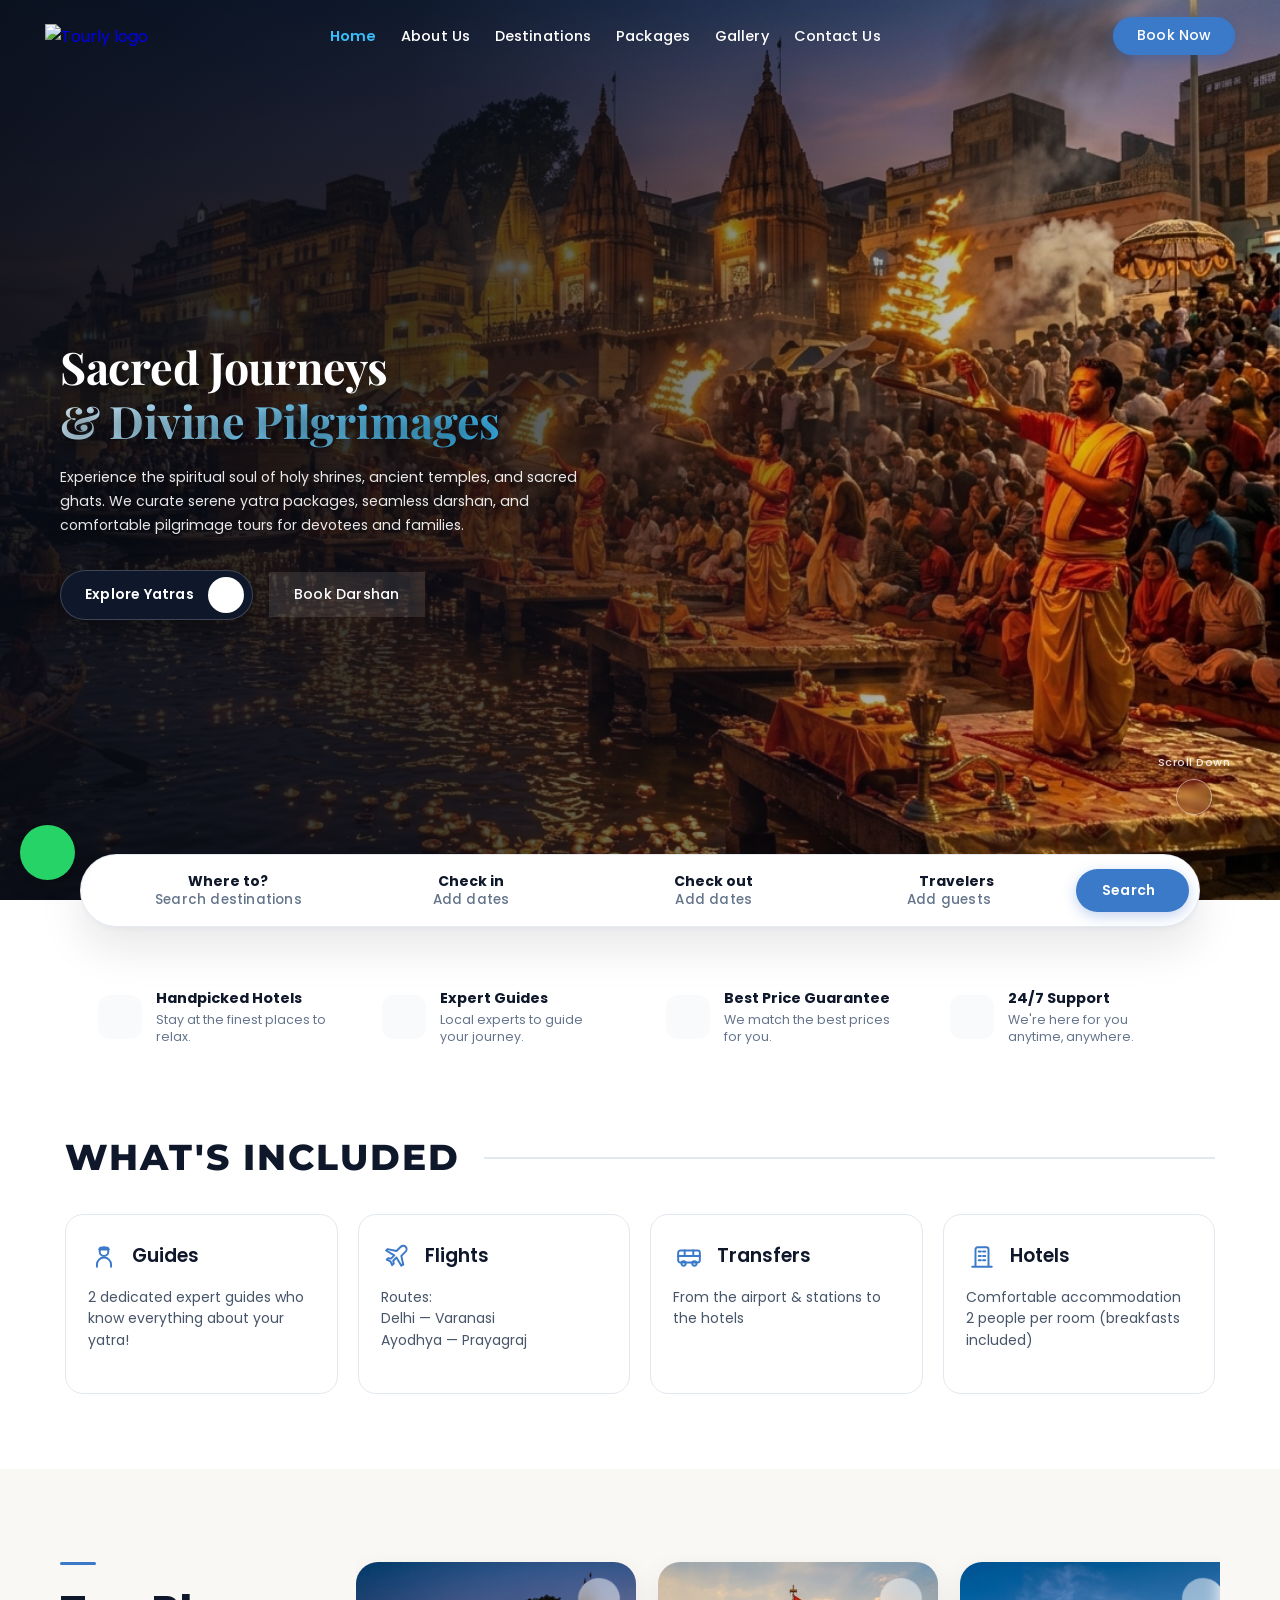
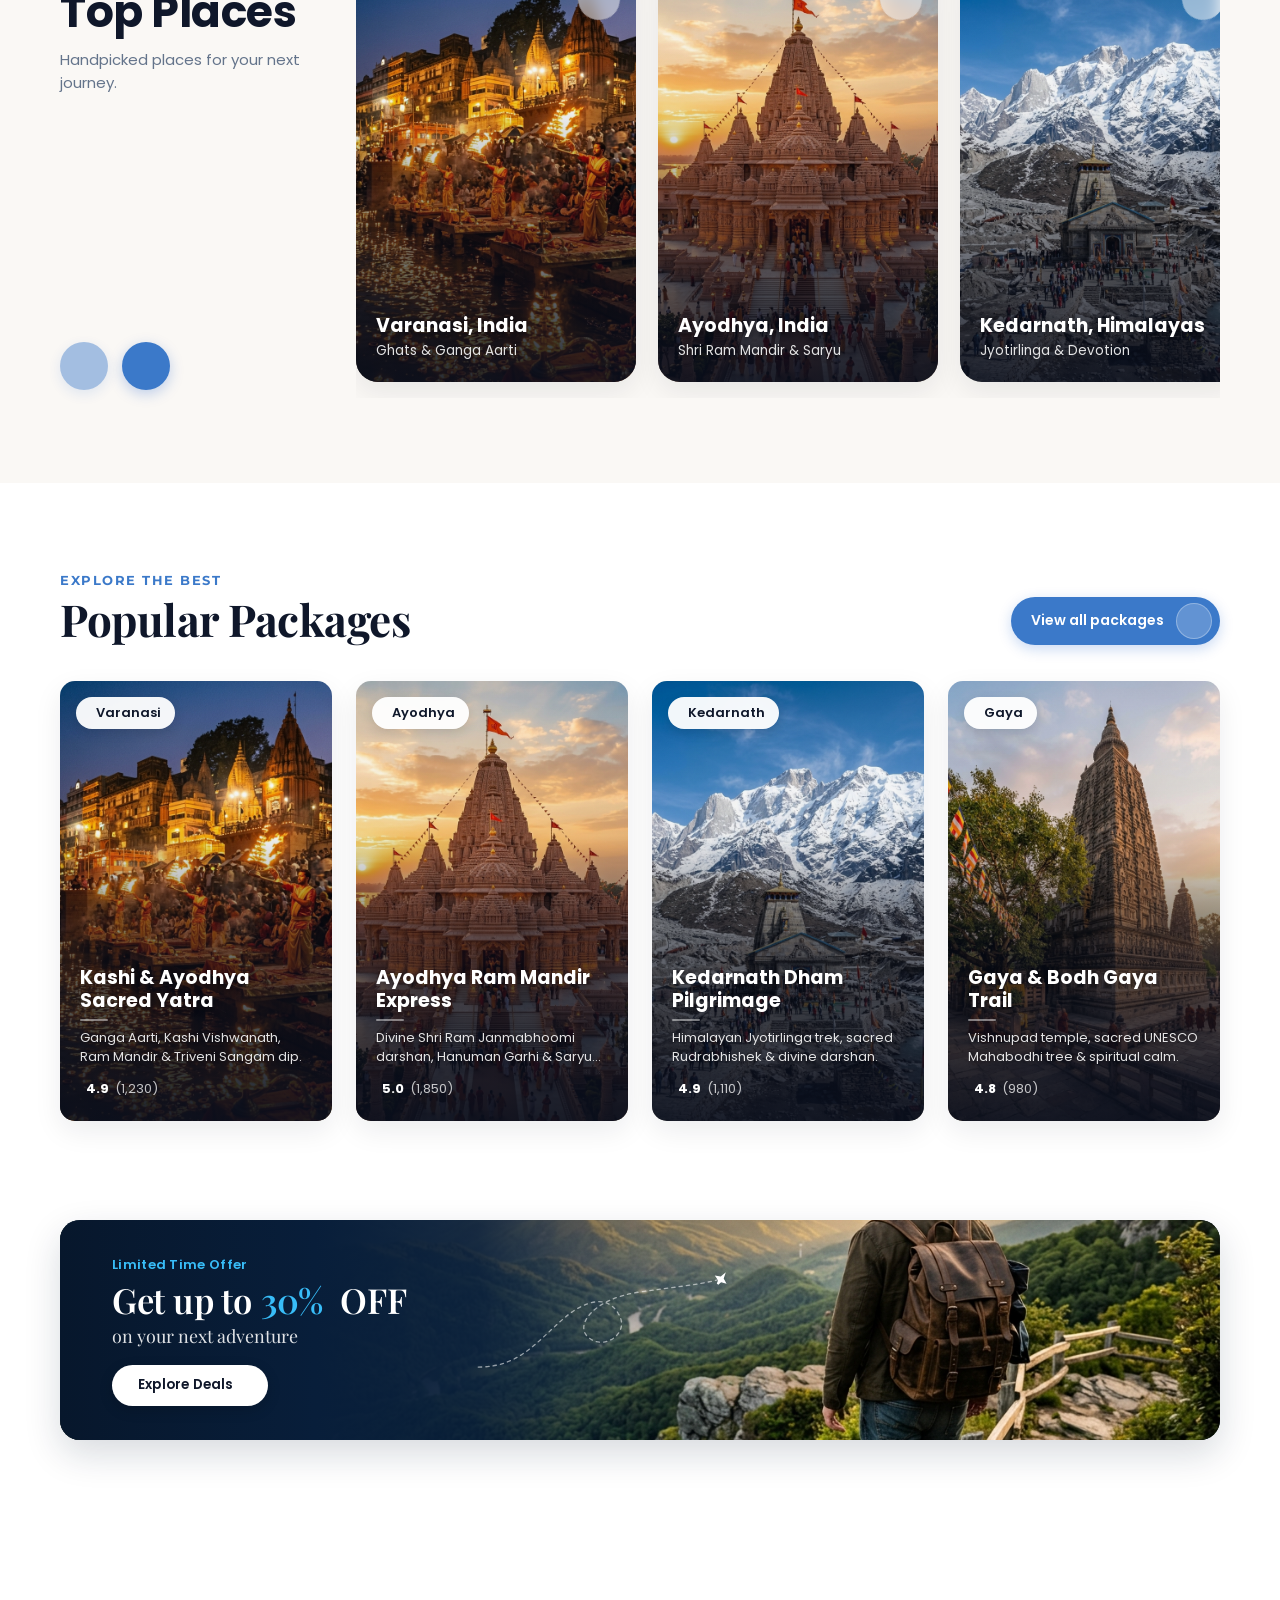
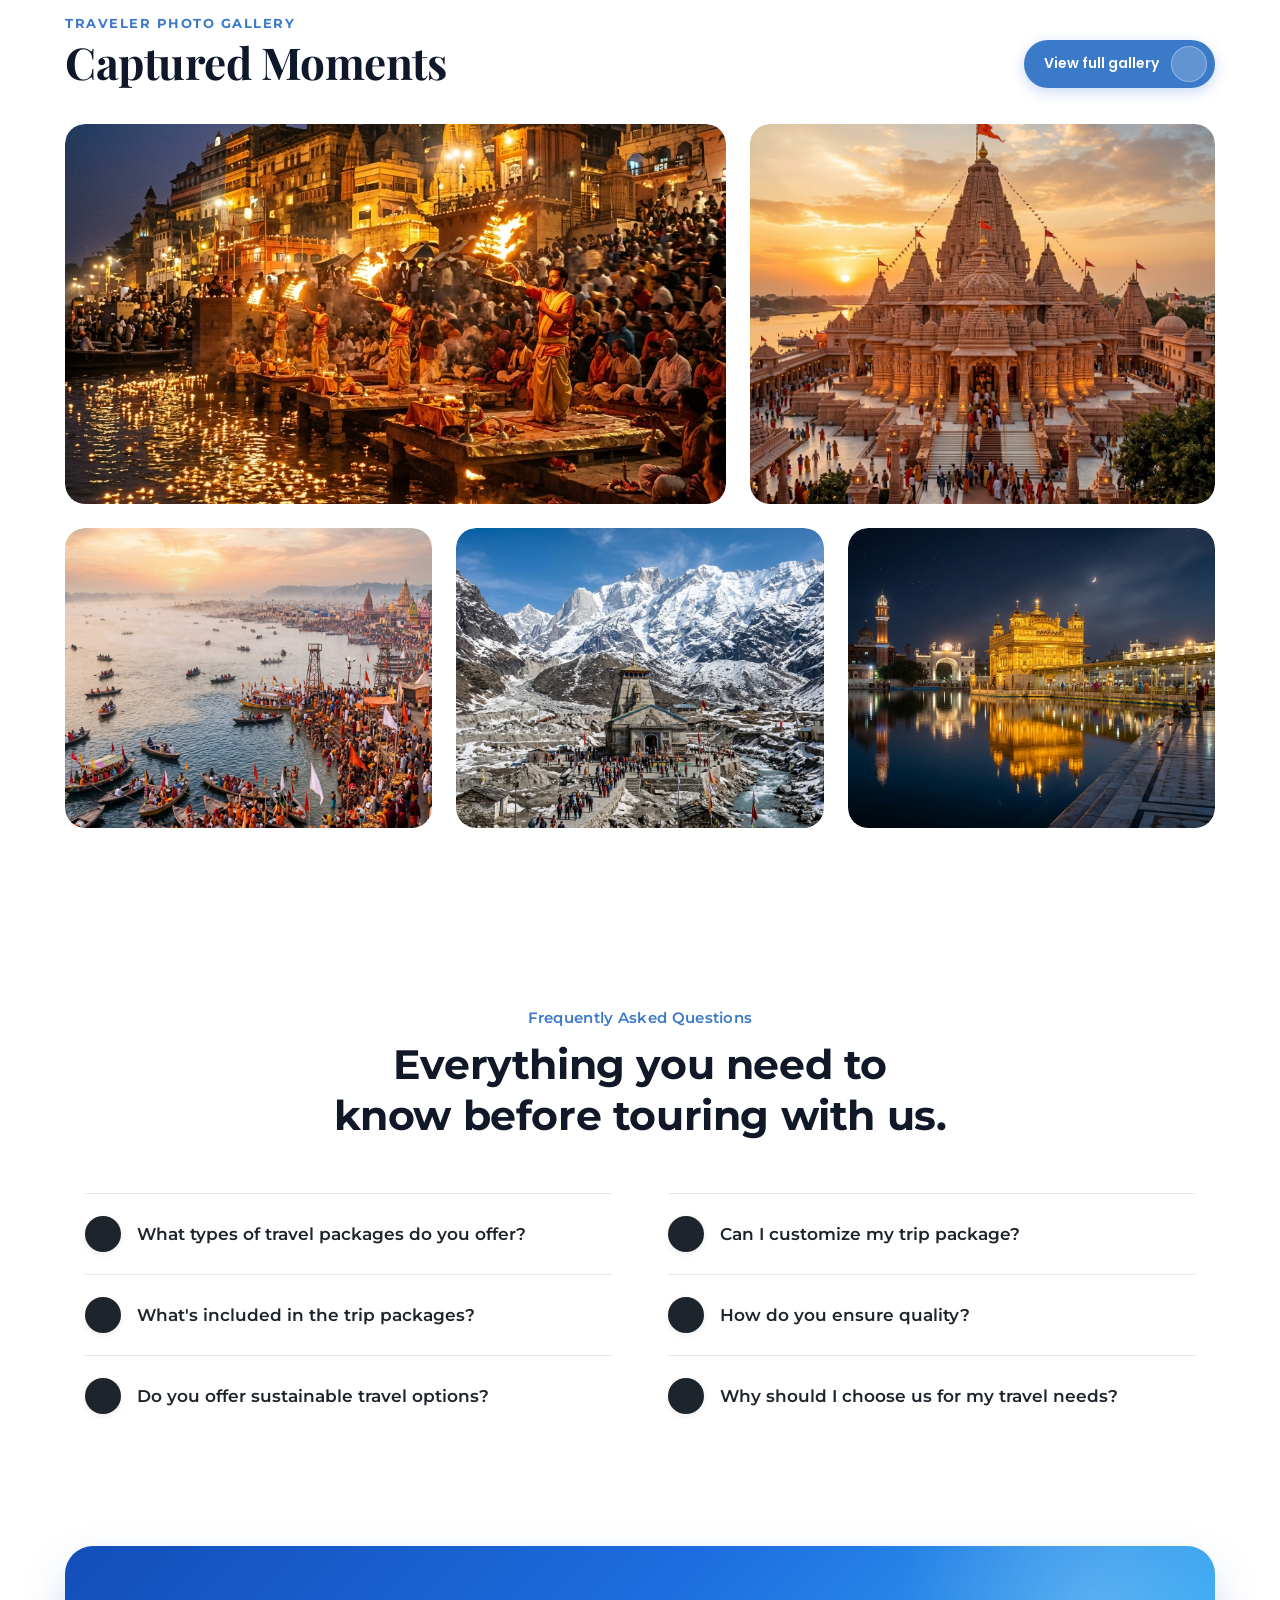
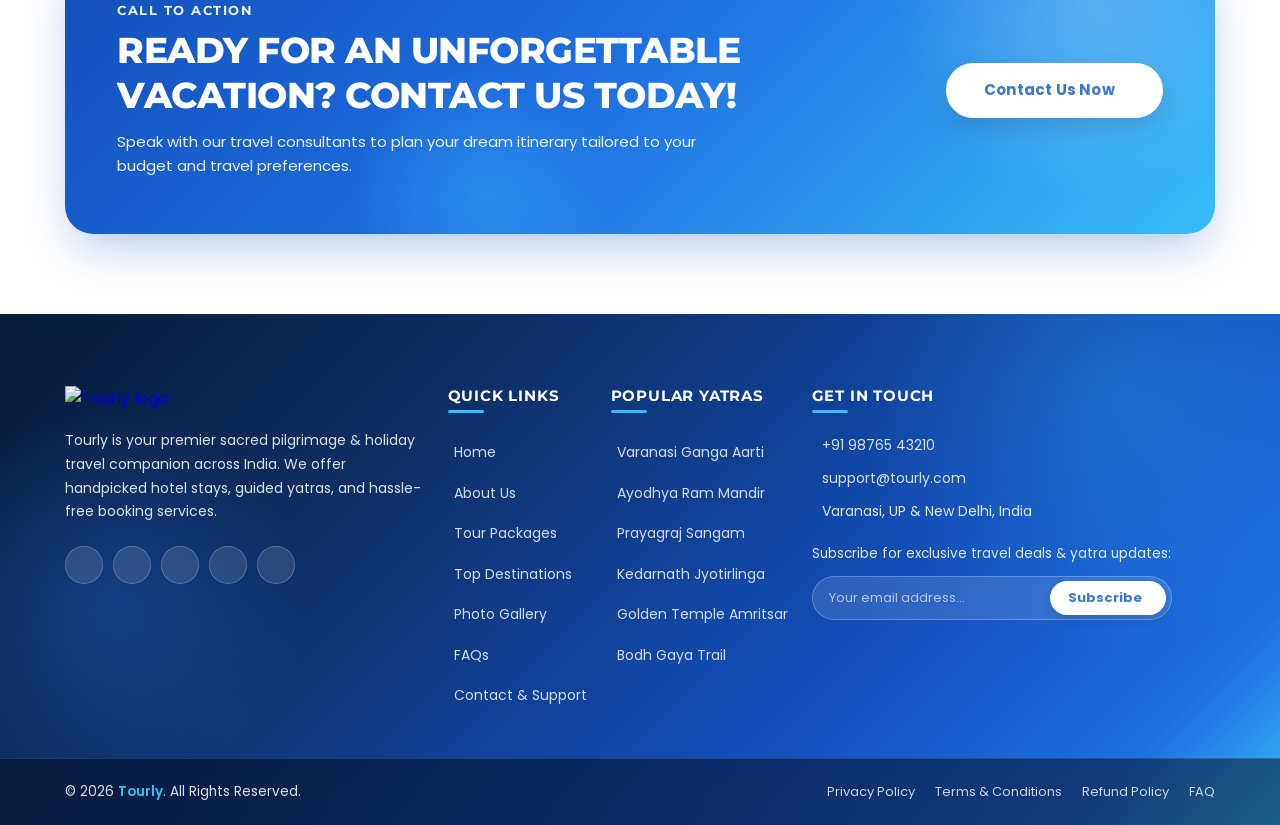
==== commit b228795e: "favicon.svg" ====
--- a/index.html
+++ b/index.html
@@ -12,7 +12,7 @@
   <link rel="shortcut icon" href="./favicon.svg" type="image/svg+xml">
 
   <!-- Custom CSS -->
-  <link rel="stylesheet" href="./assets/css/style.css?v=4.8">
+  <link rel="stylesheet" href="./assets/css/style.css?v=5.2">
 
   <!-- Google Fonts -->
   <link rel="preconnect" href="https://fonts.googleapis.com">
@@ -687,6 +687,138 @@
       </section>
 
       <!-- 
+        - #FAQ (FREQUENTLY ASKED QUESTIONS)
+      -->
+      <section class="faq-modern" id="faq" aria-labelledby="faq-title">
+        <div class="container">
+
+          <div class="faq-modern-header">
+            <p class="faq-modern-subtitle">Frequently Asked Questions</p>
+            <h2 class="faq-modern-title" id="faq-title">
+              Everything you need to<br>know before touring with us.
+            </h2>
+          </div>
+
+          <div class="faq-modern-grid">
+
+            <!-- Left Column -->
+            <div class="faq-modern-col">
+
+              <!-- FAQ Item 1 -->
+              <div class="faq-modern-item" data-faq-item>
+                <button class="faq-modern-trigger" type="button" aria-expanded="false" aria-controls="faq-ans-1">
+                  <span class="faq-modern-icon">
+                    <ion-icon name="chevron-down-outline" aria-hidden="true"></ion-icon>
+                  </span>
+                  <span class="faq-modern-question">What types of travel packages do you offer?</span>
+                </button>
+                <div class="faq-modern-collapse" id="faq-ans-1">
+                  <div class="faq-modern-body">
+                    <p class="faq-modern-answer">
+                      We offer sacred pilgrimage yatras, family holidays, cultural heritage circuits, and scenic mountain getaways across India.
+                    </p>
+                  </div>
+                </div>
+              </div>
+
+              <!-- FAQ Item 2 -->
+              <div class="faq-modern-item" data-faq-item>
+                <button class="faq-modern-trigger" type="button" aria-expanded="false" aria-controls="faq-ans-2">
+                  <span class="faq-modern-icon">
+                    <ion-icon name="chevron-down-outline" aria-hidden="true"></ion-icon>
+                  </span>
+                  <span class="faq-modern-question">What's included in the trip packages?</span>
+                </button>
+                <div class="faq-modern-collapse" id="faq-ans-2">
+                  <div class="faq-modern-body">
+                    <p class="faq-modern-answer">
+                      Handpicked hotel stays, private AC cab transfers, guided sightseeing, daily breakfast, and 24/7 on-trip assistance.
+                    </p>
+                  </div>
+                </div>
+              </div>
+
+              <!-- FAQ Item 3 -->
+              <div class="faq-modern-item" data-faq-item>
+                <button class="faq-modern-trigger" type="button" aria-expanded="false" aria-controls="faq-ans-3">
+                  <span class="faq-modern-icon">
+                    <ion-icon name="chevron-down-outline" aria-hidden="true"></ion-icon>
+                  </span>
+                  <span class="faq-modern-question">Do you offer sustainable travel options?</span>
+                </button>
+                <div class="faq-modern-collapse" id="faq-ans-3">
+                  <div class="faq-modern-body">
+                    <p class="faq-modern-answer">
+                      Yes! We partner with eco-friendly stays, minimize single-use plastics, and support local community artisans and guides.
+                    </p>
+                  </div>
+                </div>
+              </div>
+
+            </div>
+
+            <!-- Right Column -->
+            <div class="faq-modern-col">
+
+              <!-- FAQ Item 4 -->
+              <div class="faq-modern-item" data-faq-item>
+                <button class="faq-modern-trigger" type="button" aria-expanded="false" aria-controls="faq-ans-4">
+                  <span class="faq-modern-icon">
+                    <ion-icon name="chevron-down-outline" aria-hidden="true"></ion-icon>
+                  </span>
+                  <span class="faq-modern-question">Can I customize my trip package?</span>
+                </button>
+                <div class="faq-modern-collapse" id="faq-ans-4">
+                  <div class="faq-modern-body">
+                    <p class="faq-modern-answer">
+                      100%! You can easily customize dates, hotel categories, sightseeing spots, and special temple darshan or puja timings.
+                    </p>
+                  </div>
+                </div>
+              </div>
+
+              <!-- FAQ Item 5 -->
+              <div class="faq-modern-item" data-faq-item>
+                <button class="faq-modern-trigger" type="button" aria-expanded="false" aria-controls="faq-ans-5">
+                  <span class="faq-modern-icon">
+                    <ion-icon name="chevron-down-outline" aria-hidden="true"></ion-icon>
+                  </span>
+                  <span class="faq-modern-question">How do you ensure quality?</span>
+                </button>
+                <div class="faq-modern-collapse" id="faq-ans-5">
+                  <div class="faq-modern-body">
+                    <p class="faq-modern-answer">
+                      We personally inspect partner hotels, hire verified drivers, and provide dedicated 24/7 on-ground trip support.
+                    </p>
+                  </div>
+                </div>
+              </div>
+
+              <!-- FAQ Item 6 -->
+              <div class="faq-modern-item" data-faq-item>
+                <button class="faq-modern-trigger" type="button" aria-expanded="false" aria-controls="faq-ans-6">
+                  <span class="faq-modern-icon">
+                    <ion-icon name="chevron-down-outline" aria-hidden="true"></ion-icon>
+                  </span>
+                  <span class="faq-modern-question">Why should I choose us for my travel needs?</span>
+                </button>
+                <div class="faq-modern-collapse" id="faq-ans-6">
+                  <div class="faq-modern-body">
+                    <p class="faq-modern-answer">
+                      Honest pricing with no hidden charges, smooth VIP arrangements, and over 10,000 happy travelers.
+                    </p>
+                  </div>
+                </div>
+              </div>
+
+            </div>
+
+          </div>
+
+        </div>
+      </section>
+
+      <!-- 
         - #CTA
       -->
       <section class="cta" id="contact">
@@ -775,6 +907,7 @@
             <li><a href="packages.html" class="footer-link"><ion-icon name="chevron-forward-outline"></ion-icon> Tour Packages</a></li>
             <li><a href="destinations.html" class="footer-link"><ion-icon name="chevron-forward-outline"></ion-icon> Top Destinations</a></li>
             <li><a href="gallery.html" class="footer-link"><ion-icon name="chevron-forward-outline"></ion-icon> Photo Gallery</a></li>
+            <li><a href="#faq" class="footer-link"><ion-icon name="chevron-forward-outline"></ion-icon> FAQs</a></li>
             <li><a href="contact.html" class="footer-link"><ion-icon name="chevron-forward-outline"></ion-icon> Contact & Support</a></li>
           </ul>
         </div>
@@ -849,6 +982,9 @@
           <li>
             <a href="refund-policy.html" class="footer-bottom-link">Refund Policy</a>
           </li>
+          <li>
+            <a href="#faq" class="footer-bottom-link">FAQ</a>
+          </li>
         </ul>
 
       </div>
--- a/assets/css/style.css
+++ b/assets/css/style.css
@@ -5233,4 +5233,1281 @@
   background: var(--white);
   border-color: var(--white);
   color: #0a50c8;
+}
+
+/*-----------------------------------*\
+ * #FAQ MODERN TWO-COLUMN SECTION
+\*-----------------------------------*/
+
+.faq-modern {
+  padding-block: 80px 70px;
+  background-color: var(--white);
+  position: relative;
+}
+
+.faq-modern-header {
+  text-align: center;
+  max-width: 740px;
+  margin-inline: auto;
+  margin-bottom: 52px;
+  padding-inline: 15px;
+}
+
+.faq-modern-subtitle {
+  color: var(--bright-navy-blue);
+  font-family: var(--ff-montserrat), sans-serif;
+  font-size: 15px;
+  font-weight: 600;
+  letter-spacing: 0.3px;
+  margin-bottom: 12px;
+}
+
+.faq-modern-title {
+  color: #111827;
+  font-family: var(--ff-montserrat), sans-serif;
+  font-size: clamp(26px, 3.2vw, 42px);
+  font-weight: 700;
+  line-height: 1.25;
+  letter-spacing: -0.4px;
+}
+
+.faq-modern-grid {
+  display: grid;
+  grid-template-columns: 1fr 1fr;
+  column-gap: 56px;
+  row-gap: 0;
+  max-width: 1140px;
+  margin-inline: auto;
+  padding-inline: 15px;
+}
+
+.faq-modern-col {
+  display: flex;
+  flex-direction: column;
+}
+
+.faq-modern-item {
+  border-top: 1px solid #e5e7eb;
+  transition: border-color 0.25s ease;
+}
+
+.faq-modern-trigger {
+  width: 100%;
+  display: flex;
+  align-items: center;
+  gap: 16px;
+  padding-block: 22px;
+  background: transparent;
+  border: none;
+  cursor: pointer;
+  text-align: left;
+  font-family: inherit;
+  transition: all 0.2s ease;
+  outline: none;
+}
+
+.faq-modern-trigger:focus-visible {
+  outline: 2px solid var(--bright-navy-blue);
+  outline-offset: 4px;
+  border-radius: 6px;
+}
+
+.faq-modern-icon {
+  width: 36px;
+  height: 36px;
+  min-width: 36px;
+  border-radius: 50%;
+  background-color: #1e242b;
+  color: var(--white);
+  display: flex;
+  align-items: center;
+  justify-content: center;
+  transition: transform 0.35s cubic-bezier(0.16, 1, 0.3, 1), background-color 0.25s ease, box-shadow 0.25s ease;
+  box-shadow: 0 2px 6px rgba(0, 0, 0, 0.08);
+}
+
+.faq-modern-icon ion-icon {
+  font-size: 18px;
+  --ionicon-stroke-width: 48px;
+  transition: transform 0.4s cubic-bezier(0.16, 1, 0.3, 1);
+}
+
+.faq-modern-question {
+  font-family: var(--ff-montserrat), sans-serif;
+  font-size: 16.5px;
+  font-weight: 600;
+  color: #1e242b;
+  line-height: 1.4;
+  transition: color 0.25s ease;
+}
+
+.faq-modern-trigger:hover .faq-modern-question {
+  color: var(--bright-navy-blue);
+}
+
+.faq-modern-trigger:hover .faq-modern-icon {
+  transform: scale(1.05);
+  box-shadow: 0 4px 12px rgba(0, 0, 0, 0.16);
+}
+
+/* Active State */
+.faq-modern-item.active .faq-modern-icon ion-icon {
+  transform: rotate(180deg);
+}
+
+.faq-modern-item.active .faq-modern-question {
+  color: var(--bright-navy-blue);
+}
+
+/* Accordion Butter-Smooth Collapse / Expand */
+.faq-modern-collapse {
+  display: grid;
+  grid-template-rows: 0fr;
+  transition: grid-template-rows 0.4s cubic-bezier(0.16, 1, 0.3, 1), opacity 0.35s ease;
+  opacity: 0;
+  will-change: grid-template-rows, opacity;
+}
+
+.faq-modern-item.active .faq-modern-collapse {
+  grid-template-rows: 1fr;
+  opacity: 1;
+}
+
+.faq-modern-body {
+  overflow: hidden;
+  min-height: 0;
+}
+
+.faq-modern-answer {
+  padding-left: 52px;
+  padding-bottom: 20px;
+  padding-right: 14px;
+  color: #4b5563;
+  font-family: var(--ff-poppins), sans-serif;
+  font-size: 14.5px;
+  line-height: 1.65;
+  transition: transform 0.35s cubic-bezier(0.16, 1, 0.3, 1);
+  transform: translateY(-6px);
+}
+
+.faq-modern-item.active .faq-modern-answer {
+  transform: translateY(0);
+}
+
+/* Responsive Breakpoints */
+@media (max-width: 900px) {
+  .faq-modern-grid {
+    grid-template-columns: 1fr;
+    column-gap: 0;
+  }
+
+  .faq-modern {
+    padding-block: 60px 45px;
+  }
+
+  .faq-modern-header {
+    margin-bottom: 38px;
+  }
+
+  .faq-modern-trigger {
+    padding-block: 18px;
+    gap: 14px;
+  }
+
+  .faq-modern-question {
+    font-size: 15.5px;
+  }
+
+  .faq-modern-answer {
+    padding-left: 50px;
+    padding-bottom: 18px;
+    font-size: 14px;
+  }
+}
+
+/*-----------------------------------*\
+ * #PACKAGE DETAIL MODERN LAYOUT
+\*-----------------------------------*/
+
+.pkg-detail-page {
+  background: var(--white);
+  color: #1e242b;
+}
+
+/* Framed Hero Banner */
+.pkg-hero-banner-wrapper {
+  max-width: 1220px;
+  margin-inline: auto;
+  padding-inline: 15px;
+  margin-top: 15px;
+  margin-bottom: 45px;
+}
+
+.pkg-hero-banner {
+  width: 100%;
+  height: 480px;
+  border-radius: 24px;
+  overflow: hidden;
+  position: relative;
+  box-shadow: 0 12px 36px rgba(0, 0, 0, 0.12);
+}
+
+.pkg-hero-banner img {
+  width: 100%;
+  height: 100%;
+  object-fit: cover;
+  object-position: center;
+  transition: transform 0.6s cubic-bezier(0.16, 1, 0.3, 1);
+}
+
+.pkg-hero-banner:hover img {
+  transform: scale(1.02);
+}
+
+/* Main Grid Layout */
+.pkg-detail-container {
+  max-width: 1220px;
+  margin-inline: auto;
+  padding-inline: 15px;
+}
+
+.pkg-detail-grid {
+  display: grid;
+  grid-template-columns: 1fr 410px;
+  column-gap: 56px;
+  align-items: start;
+  margin-bottom: 70px;
+}
+
+/* Left Column */
+.pkg-detail-main {
+  min-width: 0;
+}
+
+.pkg-top-rating {
+  display: flex;
+  align-items: center;
+  gap: 8px;
+  font-family: var(--ff-montserrat);
+  font-size: 13.5px;
+  font-weight: 600;
+  color: #10b981;
+  margin-bottom: 8px;
+}
+
+.pkg-top-rating .stars {
+  color: #10b981;
+  display: inline-flex;
+  gap: 2px;
+}
+
+.pkg-top-rating .reviews-count {
+  color: #64748b;
+  font-weight: 500;
+}
+
+.pkg-main-title {
+  font-family: var(--ff-montserrat), sans-serif;
+  font-size: clamp(32px, 3.8vw, 44px);
+  font-weight: 800;
+  color: #0f172a;
+  letter-spacing: -0.5px;
+  margin-bottom: 12px;
+  line-height: 1.15;
+}
+
+.pkg-attributes-row {
+  display: flex;
+  flex-wrap: wrap;
+  align-items: center;
+  gap: 20px;
+  font-family: var(--ff-montserrat);
+  font-size: 13.5px;
+  font-weight: 500;
+  color: #475569;
+  margin-bottom: 12px;
+}
+
+.pkg-attr-item {
+  display: inline-flex;
+  align-items: center;
+  gap: 6px;
+}
+
+.pkg-attr-item ion-icon {
+  font-size: 17px;
+  color: #64748b;
+}
+
+.pkg-sub-guarantee {
+  display: flex;
+  align-items: center;
+  gap: 10px;
+  font-size: 13px;
+  color: #64748b;
+  margin-bottom: 24px;
+}
+
+.pkg-badge-green-pill {
+  background: #ecfdf5;
+  color: #059669;
+  padding: 3px 10px;
+  border-radius: 9999px;
+  font-weight: 600;
+  font-size: 12px;
+  display: inline-flex;
+  align-items: center;
+  gap: 4px;
+}
+
+.pkg-free-cancel-tag {
+  color: #059669;
+  font-weight: 600;
+}
+
+/* Price Box */
+.pkg-price-badge-row {
+  margin-bottom: 24px;
+}
+
+.pkg-save-tag {
+  background: #10b981;
+  color: var(--white);
+  font-family: var(--ff-montserrat);
+  font-size: 11.5px;
+  font-weight: 700;
+  padding: 3px 10px;
+  border-radius: 6px;
+  display: inline-block;
+  margin-bottom: 8px;
+  text-transform: uppercase;
+  letter-spacing: 0.5px;
+}
+
+.pkg-price-row {
+  display: flex;
+  align-items: baseline;
+  gap: 8px;
+  margin-bottom: 4px;
+}
+
+.pkg-price-amount {
+  font-family: var(--ff-montserrat);
+  font-size: clamp(28px, 3.2vw, 36px);
+  font-weight: 800;
+  color: #0f172a;
+}
+
+.pkg-price-unit {
+  font-family: var(--ff-poppins);
+  font-size: 14px;
+  color: #64748b;
+}
+
+.pkg-price-footnote {
+  font-size: 12.5px;
+  color: #94a3b8;
+}
+
+/* Duration Selector */
+.pkg-duration-section {
+  margin-top: 28px;
+}
+
+.pkg-section-label {
+  font-family: var(--ff-montserrat);
+  font-size: 15px;
+  font-weight: 700;
+  color: #0f172a;
+  margin-bottom: 14px;
+}
+
+.pkg-duration-grid {
+  display: grid;
+  grid-template-columns: repeat(2, 1fr);
+  gap: 16px;
+  max-width: 440px;
+}
+
+.pkg-duration-card {
+  border: 1.5px solid #e2e8f0;
+  border-radius: 14px;
+  padding: 10px;
+  cursor: pointer;
+  transition: all 0.25s ease;
+  background: var(--white);
+  text-align: left;
+}
+
+.pkg-duration-card:hover {
+  border-color: #cbd5e1;
+  transform: translateY(-2px);
+  box-shadow: 0 4px 12px rgba(0, 0, 0, 0.05);
+}
+
+.pkg-duration-card.active {
+  border-color: var(--bright-navy-blue);
+  background: #f8faff;
+  box-shadow: 0 0 0 2px rgba(37, 99, 235, 0.15);
+}
+
+.pkg-duration-thumb {
+  width: 100%;
+  height: 95px;
+  border-radius: 10px;
+  overflow: hidden;
+  margin-bottom: 10px;
+}
+
+.pkg-duration-thumb img {
+  width: 100%;
+  height: 100%;
+  object-fit: cover;
+}
+
+.pkg-duration-title {
+  font-family: var(--ff-montserrat);
+  font-size: 13.5px;
+  font-weight: 700;
+  color: #0f172a;
+  margin-bottom: 2px;
+}
+
+.pkg-duration-price {
+  font-size: 11.5px;
+  color: #64748b;
+}
+
+.pkg-divider-line {
+  height: 1px;
+  background: #e5e7eb;
+  margin-block: 36px;
+  border: none;
+}
+
+/* Itinerary Section */
+.pkg-itinerary-header {
+  display: flex;
+  align-items: center;
+  justify-content: space-between;
+  margin-bottom: 20px;
+}
+
+.pkg-itinerary-title-box h3 {
+  font-family: var(--ff-montserrat);
+  font-size: 20px;
+  font-weight: 700;
+  color: #0f172a;
+  margin-bottom: 4px;
+}
+
+.pkg-itinerary-meta {
+  font-size: 13px;
+  color: #64748b;
+}
+
+.pkg-download-pdf {
+  display: inline-flex;
+  align-items: center;
+  gap: 6px;
+  font-family: var(--ff-montserrat);
+  font-size: 13px;
+  font-weight: 600;
+  color: var(--bright-navy-blue);
+  transition: color 0.2s ease;
+  cursor: pointer;
+}
+
+.pkg-download-pdf:hover {
+  color: #1d4ed8;
+  text-decoration: underline;
+}
+
+.pkg-itinerary-list {
+  display: flex;
+  flex-direction: column;
+}
+
+.pkg-itinerary-item {
+  border-top: 1px solid #e5e7eb;
+}
+
+.pkg-itinerary-item:last-child {
+  border-bottom: 1px solid #e5e7eb;
+}
+
+.pkg-itinerary-btn {
+  width: 100%;
+  padding-block: 18px;
+  display: flex;
+  align-items: center;
+  justify-content: space-between;
+  background: transparent;
+  border: none;
+  cursor: pointer;
+  text-align: left;
+  outline: none;
+  transition: all 0.2s ease;
+}
+
+.pkg-itinerary-day-title {
+  font-family: var(--ff-montserrat);
+  font-size: 15px;
+  font-weight: 600;
+  color: #1e242b;
+  line-height: 1.4;
+  transition: color 0.2s ease;
+}
+
+.pkg-itinerary-btn:hover .pkg-itinerary-day-title {
+  color: var(--bright-navy-blue);
+}
+
+.pkg-itinerary-item.active .pkg-itinerary-day-title {
+  color: var(--bright-navy-blue);
+}
+
+.pkg-itinerary-arrow {
+  color: #64748b;
+  font-size: 16px;
+  transition: transform 0.35s cubic-bezier(0.16, 1, 0.3, 1);
+  margin-left: 12px;
+  flex-shrink: 0;
+}
+
+.pkg-itinerary-item.active .pkg-itinerary-arrow {
+  transform: rotate(180deg);
+  color: var(--bright-navy-blue);
+}
+
+.pkg-itinerary-collapse {
+  display: grid;
+  grid-template-rows: 0fr;
+  transition: grid-template-rows 0.35s cubic-bezier(0.16, 1, 0.3, 1), opacity 0.3s ease;
+  opacity: 0;
+}
+
+.pkg-itinerary-item.active .pkg-itinerary-collapse {
+  grid-template-rows: 1fr;
+  opacity: 1;
+}
+
+.pkg-itinerary-inner {
+  overflow: hidden;
+  min-height: 0;
+}
+
+.pkg-itinerary-desc {
+  padding-bottom: 20px;
+  padding-top: 4px;
+  font-family: var(--ff-poppins);
+  font-size: 14px;
+  line-height: 1.7;
+  color: #4b5563;
+}
+
+/* Right Column: Sticky Booking Widget */
+.pkg-booking-sidebar {
+  position: sticky;
+  top: 95px;
+}
+
+.pkg-booking-widget-card {
+  background: var(--white);
+  border: 1px solid #e2e8f0;
+  border-radius: 20px;
+  padding: 30px 28px;
+  box-shadow: 0 10px 30px rgba(0, 0, 0, 0.06);
+}
+
+.pkg-widget-badges {
+  display: flex;
+  align-items: center;
+  justify-content: space-between;
+  margin-bottom: 12px;
+}
+
+.pkg-widget-rating {
+  color: #059669;
+  font-family: var(--ff-montserrat);
+  font-size: 12.5px;
+  font-weight: 600;
+  display: inline-flex;
+  align-items: center;
+  gap: 4px;
+}
+
+.pkg-widget-guarantee {
+  background: #ecfdf5;
+  color: #059669;
+  font-size: 11px;
+  font-weight: 700;
+  padding: 3px 8px;
+  border-radius: 6px;
+  text-transform: uppercase;
+}
+
+.pkg-widget-pkg-name {
+  font-family: var(--ff-montserrat);
+  font-size: 20px;
+  font-weight: 700;
+  color: #0f172a;
+  margin-bottom: 4px;
+}
+
+.pkg-widget-price-line {
+  font-family: var(--ff-montserrat);
+  font-size: 14.5px;
+  font-weight: 600;
+  color: #475569;
+  margin-bottom: 22px;
+}
+
+.pkg-widget-price-line strong {
+  color: #0f172a;
+  font-size: 17px;
+}
+
+/* Booking Form Elements */
+.pkg-form-group {
+  margin-bottom: 16px;
+}
+
+.pkg-form-label {
+  display: block;
+  font-family: var(--ff-montserrat);
+  font-size: 12.5px;
+  font-weight: 600;
+  color: #334155;
+  margin-bottom: 6px;
+}
+
+.pkg-form-input {
+  width: 100%;
+  padding: 11px 14px;
+  border: 1.5px solid #e2e8f0;
+  border-radius: 10px;
+  font-family: var(--ff-poppins);
+  font-size: 13.5px;
+  color: #0f172a;
+  transition: border-color 0.2s, box-shadow 0.2s;
+  outline: none;
+  background: #fcfcfd;
+}
+
+.pkg-form-input:focus {
+  border-color: var(--bright-navy-blue);
+  box-shadow: 0 0 0 3px rgba(37, 99, 235, 0.12);
+  background: var(--white);
+}
+
+.pkg-form-row {
+  display: grid;
+  grid-template-columns: 1fr 1fr;
+  gap: 12px;
+}
+
+.pkg-form-textarea {
+  width: 100%;
+  padding: 10px 14px;
+  border: 1.5px solid #e2e8f0;
+  border-radius: 10px;
+  font-family: var(--ff-poppins);
+  font-size: 13.5px;
+  color: #0f172a;
+  height: 75px;
+  resize: none;
+  outline: none;
+  background: #fcfcfd;
+}
+
+.pkg-form-textarea:focus {
+  border-color: var(--bright-navy-blue);
+  box-shadow: 0 0 0 3px rgba(37, 99, 235, 0.12);
+  background: var(--white);
+}
+
+.pkg-widget-reassurance {
+  display: flex;
+  align-items: center;
+  justify-content: center;
+  gap: 6px;
+  font-size: 11.5px;
+  color: #64748b;
+  margin-block: 16px 14px;
+  text-align: center;
+}
+
+.btn-pkg-submit {
+  width: 100%;
+  background: var(--bright-navy-blue);
+  color: var(--white);
+  border: none;
+  border-radius: 9999px;
+  padding: 14px 20px;
+  font-family: var(--ff-montserrat);
+  font-size: 14.5px;
+  font-weight: 700;
+  cursor: pointer;
+  transition: all 0.25s ease;
+  box-shadow: 0 6px 18px rgba(37, 99, 235, 0.25);
+  display: flex;
+  align-items: center;
+  justify-content: center;
+  gap: 8px;
+}
+
+.btn-pkg-submit:hover {
+  background: #1d4ed8;
+  transform: translateY(-2px);
+  box-shadow: 0 8px 24px rgba(37, 99, 235, 0.35);
+}
+
+/* Exclusive Offers Section */
+.exclusive-offers-section {
+  padding-block: 70px 80px;
+  background: #fcfcfd;
+  border-top: 1px solid #f1f5f9;
+}
+
+.offers-header {
+  margin-bottom: 36px;
+}
+
+.offers-title {
+  font-family: var(--ff-montserrat);
+  font-size: clamp(26px, 3vw, 36px);
+  font-weight: 800;
+  color: #0f172a;
+  letter-spacing: -0.5px;
+  margin-bottom: 6px;
+}
+
+.offers-subtitle {
+  font-family: var(--ff-poppins);
+  font-size: 15px;
+  color: #64748b;
+}
+
+.offers-grid {
+  display: grid;
+  grid-template-columns: repeat(2, 1fr);
+  gap: 24px;
+}
+
+.offer-card {
+  background: var(--white);
+  border: 1px solid #e2e8f0;
+  border-radius: 18px;
+  overflow: hidden;
+  display: grid;
+  grid-template-columns: 200px 1fr;
+  transition: all 0.3s cubic-bezier(0.16, 1, 0.3, 1);
+  box-shadow: 0 4px 16px rgba(0, 0, 0, 0.04);
+}
+
+.offer-card:hover {
+  transform: translateY(-4px);
+  box-shadow: 0 14px 30px rgba(0, 0, 0, 0.08);
+  border-color: #cbd5e1;
+}
+
+.offer-card-media {
+  position: relative;
+  height: 100%;
+  min-height: 170px;
+}
+
+.offer-card-media img {
+  width: 100%;
+  height: 100%;
+  object-fit: cover;
+}
+
+.offer-badge {
+  position: absolute;
+  top: 12px;
+  left: 12px;
+  font-family: var(--ff-montserrat);
+  font-size: 10px;
+  font-weight: 800;
+  padding: 3px 8px;
+  border-radius: 9999px;
+  text-transform: uppercase;
+  letter-spacing: 0.5px;
+  color: var(--white);
+}
+
+.offer-badge.tag-green { background: #059669; }
+.offer-badge.tag-cyan { background: #0284c7; }
+.offer-badge.tag-purple { background: #7c3aed; }
+.offer-badge.tag-magenta { background: #db2777; }
+
+.offer-card-body {
+  padding: 20px 22px;
+  display: flex;
+  flex-direction: column;
+  justify-content: center;
+}
+
+.offer-card-title {
+  font-family: var(--ff-montserrat);
+  font-size: 15.5px;
+  font-weight: 700;
+  color: #0f172a;
+  line-height: 1.35;
+  margin-bottom: 6px;
+}
+
+.offer-card-desc {
+  font-family: var(--ff-poppins);
+  font-size: 12.5px;
+  color: #64748b;
+  line-height: 1.5;
+  margin-bottom: 16px;
+}
+
+.offer-card-actions {
+  display: flex;
+  align-items: center;
+  gap: 14px;
+}
+
+.btn-offer-book {
+  background: var(--white);
+  border: 1.5px solid #0f172a;
+  color: #0f172a;
+  font-family: var(--ff-montserrat);
+  font-size: 12px;
+  font-weight: 700;
+  padding: 6px 16px;
+  border-radius: 9999px;
+  transition: all 0.2s ease;
+  cursor: pointer;
+  text-decoration: none;
+}
+
+.btn-offer-book:hover {
+  background: #0f172a;
+  color: var(--white);
+}
+
+.offer-terms-link {
+  font-size: 11.5px;
+  color: #94a3b8;
+  text-decoration: underline;
+  cursor: pointer;
+}
+
+.offer-terms-link:hover {
+  color: #475569;
+}
+
+/* What Our Travelers Say (Testimonials) */
+.travelers-say-section {
+  background: #141b36;
+  padding-block: 80px 90px;
+  color: var(--white);
+  position: relative;
+  overflow: hidden;
+}
+
+.travelers-header {
+  text-align: center;
+  max-width: 650px;
+  margin-inline: auto;
+  margin-bottom: 50px;
+}
+
+.travelers-title {
+  font-family: var(--ff-montserrat);
+  font-size: clamp(28px, 3.2vw, 40px);
+  font-weight: 800;
+  color: var(--white);
+  margin-bottom: 8px;
+}
+
+.travelers-subtitle {
+  font-family: var(--ff-poppins);
+  font-size: 15px;
+  color: #94a3b8;
+}
+
+.traveler-spotlight-wrapper {
+  max-width: 960px;
+  margin-inline: auto;
+  position: relative;
+  display: flex;
+  align-items: center;
+  justify-content: center;
+}
+
+.traveler-spotlight-card {
+  background: rgba(255, 255, 255, 0.05);
+  border: 1px solid rgba(255, 255, 255, 0.1);
+  border-radius: 24px;
+  overflow: hidden;
+  display: grid;
+  grid-template-columns: 360px 1fr;
+  backdrop-filter: blur(12px);
+  -webkit-backdrop-filter: blur(12px);
+  box-shadow: 0 20px 50px rgba(0, 0, 0, 0.3);
+}
+
+.traveler-card-media {
+  height: 100%;
+  min-height: 280px;
+}
+
+.traveler-card-media img {
+  width: 100%;
+  height: 100%;
+  object-fit: cover;
+}
+
+.traveler-card-content {
+  padding: 36px 40px;
+  display: flex;
+  flex-direction: column;
+  justify-content: center;
+}
+
+.traveler-verified-badge {
+  display: inline-flex;
+  align-items: center;
+  gap: 6px;
+  color: #34d399;
+  font-family: var(--ff-montserrat);
+  font-size: 13px;
+  font-weight: 600;
+  margin-bottom: 12px;
+}
+
+.traveler-quote-title {
+  font-family: var(--ff-montserrat);
+  font-size: 22px;
+  font-weight: 700;
+  color: var(--white);
+  margin-bottom: 12px;
+}
+
+.traveler-quote-text {
+  font-family: var(--ff-poppins);
+  font-size: 14.5px;
+  line-height: 1.7;
+  color: #cbd5e1;
+  margin-bottom: 24px;
+}
+
+.traveler-author-box {
+  display: flex;
+  align-items: center;
+  gap: 12px;
+}
+
+.traveler-avatar {
+  width: 42px;
+  height: 42px;
+  border-radius: 50%;
+  background: #3b82f6;
+  display: flex;
+  align-items: center;
+  justify-content: center;
+  color: var(--white);
+  font-weight: 700;
+  font-size: 16px;
+}
+
+.traveler-author-name {
+  font-family: var(--ff-montserrat);
+  font-size: 14px;
+  font-weight: 700;
+  color: var(--white);
+}
+
+.traveler-tour-name {
+  font-size: 12px;
+  color: #94a3b8;
+}
+
+.traveler-nav-arrow {
+  position: absolute;
+  top: 50%;
+  transform: translateY(-50%);
+  width: 44px;
+  height: 44px;
+  border-radius: 50%;
+  background: rgba(255, 255, 255, 0.1);
+  border: 1px solid rgba(255, 255, 255, 0.2);
+  color: var(--white);
+  display: flex;
+  align-items: center;
+  justify-content: center;
+  font-size: 20px;
+  cursor: pointer;
+  transition: all 0.25s ease;
+  backdrop-filter: blur(8px);
+}
+
+.traveler-nav-arrow:hover {
+  background: var(--white);
+  color: #141b36;
+}
+
+.traveler-nav-arrow.prev { left: -60px; }
+.traveler-nav-arrow.next { right: -60px; }
+
+/* Season Off Banner (Newsletter CTA) */
+.season-banner-section {
+  position: relative;
+  background-image: linear-gradient(rgba(10, 15, 30, 0.72), rgba(10, 15, 30, 0.82)), url('../images/night-coast-banner.jpg');
+  background-size: cover;
+  background-position: center;
+  padding-block: 100px 110px;
+  text-align: center;
+  color: var(--white);
+}
+
+.season-banner-content {
+  max-width: 680px;
+  margin-inline: auto;
+  padding-inline: 15px;
+}
+
+.season-banner-title {
+  font-family: var(--ff-montserrat), sans-serif;
+  font-size: clamp(30px, 4vw, 48px);
+  font-weight: 800;
+  color: var(--white);
+  margin-bottom: 14px;
+  letter-spacing: -0.5px;
+  line-height: 1.2;
+}
+
+.season-banner-subtitle {
+  font-family: var(--ff-poppins);
+  font-size: 15.5px;
+  color: #e2e8f0;
+  line-height: 1.6;
+  margin-bottom: 32px;
+}
+
+.season-newsletter-form {
+  display: flex;
+  align-items: center;
+  background: var(--white);
+  border-radius: 9999px;
+  padding: 6px 6px 6px 20px;
+  max-width: 480px;
+  margin-inline: auto;
+  box-shadow: 0 10px 30px rgba(0, 0, 0, 0.25);
+}
+
+.season-newsletter-input {
+  flex: 1;
+  border: none;
+  outline: none;
+  font-family: var(--ff-poppins);
+  font-size: 14px;
+  color: #0f172a;
+}
+
+.season-newsletter-btn {
+  background: var(--bright-navy-blue);
+  color: var(--white);
+  border: none;
+  border-radius: 9999px;
+  padding: 12px 24px;
+  font-family: var(--ff-montserrat);
+  font-size: 13.5px;
+  font-weight: 700;
+  cursor: pointer;
+  transition: all 0.25s ease;
+  white-space: nowrap;
+}
+
+.season-newsletter-btn:hover {
+  background: #1d4ed8;
+  box-shadow: 0 4px 14px rgba(37, 99, 235, 0.4);
+}
+
+/* Modern Dark Multi-Column Footer */
+.modern-dark-footer {
+  background: #0b1120;
+  color: #94a3b8;
+  padding-top: 70px;
+  padding-bottom: 30px;
+  border-top: 1px solid rgba(255, 255, 255, 0.06);
+}
+
+.modern-footer-grid {
+  display: grid;
+  grid-template-columns: 1.4fr 1fr 1fr 1fr 1.3fr;
+  gap: 36px;
+  margin-bottom: 50px;
+}
+
+.modern-footer-brand-title {
+  display: flex;
+  align-items: center;
+  gap: 8px;
+  font-family: var(--ff-montserrat);
+  font-size: 22px;
+  font-weight: 800;
+  color: var(--white);
+  text-decoration: none;
+  margin-bottom: 12px;
+}
+
+.modern-footer-tagline {
+  font-family: var(--ff-poppins);
+  font-size: 13.5px;
+  line-height: 1.6;
+  color: #94a3b8;
+  margin-bottom: 20px;
+  max-width: 250px;
+}
+
+.modern-footer-socials {
+  display: flex;
+  gap: 12px;
+}
+
+.modern-social-btn {
+  width: 34px;
+  height: 34px;
+  border-radius: 50%;
+  background: rgba(255, 255, 255, 0.08);
+  display: flex;
+  align-items: center;
+  justify-content: center;
+  color: #cbd5e1;
+  font-size: 16px;
+  transition: all 0.2s ease;
+  text-decoration: none;
+}
+
+.modern-social-btn:hover {
+  background: var(--bright-navy-blue);
+  color: var(--white);
+  transform: translateY(-2px);
+}
+
+.modern-footer-heading {
+  font-family: var(--ff-montserrat);
+  font-size: 14px;
+  font-weight: 700;
+  color: var(--white);
+  margin-bottom: 18px;
+}
+
+.modern-footer-links {
+  list-style: none;
+  padding: 0;
+  margin: 0;
+  display: flex;
+  flex-direction: column;
+  gap: 10px;
+}
+
+.modern-footer-links a {
+  color: #94a3b8;
+  font-size: 13px;
+  text-decoration: none;
+  transition: color 0.2s ease;
+}
+
+.modern-footer-links a:hover {
+  color: var(--white);
+}
+
+.modern-footer-address {
+  font-size: 13px;
+  line-height: 1.6;
+  color: #94a3b8;
+  margin-bottom: 12px;
+}
+
+.modern-footer-contact-link {
+  color: #e2e8f0;
+  font-weight: 600;
+  font-size: 13.5px;
+  text-decoration: none;
+}
+
+.modern-footer-bottom {
+  padding-top: 25px;
+  border-top: 1px solid rgba(255, 255, 255, 0.08);
+  display: flex;
+  align-items: center;
+  justify-content: space-between;
+  font-size: 12.5px;
+  color: #64748b;
+}
+
+.modern-trust-badge {
+  display: flex;
+  align-items: center;
+  gap: 6px;
+  color: #94a3b8;
+}
+
+.modern-trust-badge strong {
+  color: var(--white);
+}
+
+/* Responsive Rules for Package Detail */
+@media (max-width: 1080px) {
+  .pkg-detail-grid {
+    grid-template-columns: 1fr;
+    gap: 40px;
+  }
+
+  .pkg-booking-sidebar {
+    position: static;
+  }
+
+  .offers-grid {
+    grid-template-columns: 1fr;
+  }
+
+  .modern-footer-grid {
+    grid-template-columns: repeat(2, 1fr);
+  }
+
+  .traveler-spotlight-card {
+    grid-template-columns: 1fr;
+  }
+
+  .traveler-nav-arrow.prev { left: 10px; }
+  .traveler-nav-arrow.next { right: 10px; }
+}
+
+@media (max-width: 640px) {
+  .pkg-hero-banner {
+    height: 320px;
+    border-radius: 16px;
+  }
+
+  .pkg-duration-grid {
+    grid-template-columns: 1fr;
+  }
+
+  .offer-card {
+    grid-template-columns: 1fr;
+  }
+
+  .offer-card-media {
+    height: 180px;
+  }
+
+  .modern-footer-grid {
+    grid-template-columns: 1fr;
+  }
+
+  .modern-footer-bottom {
+    flex-direction: column;
+    gap: 12px;
+    text-align: center;
+  }
 }
